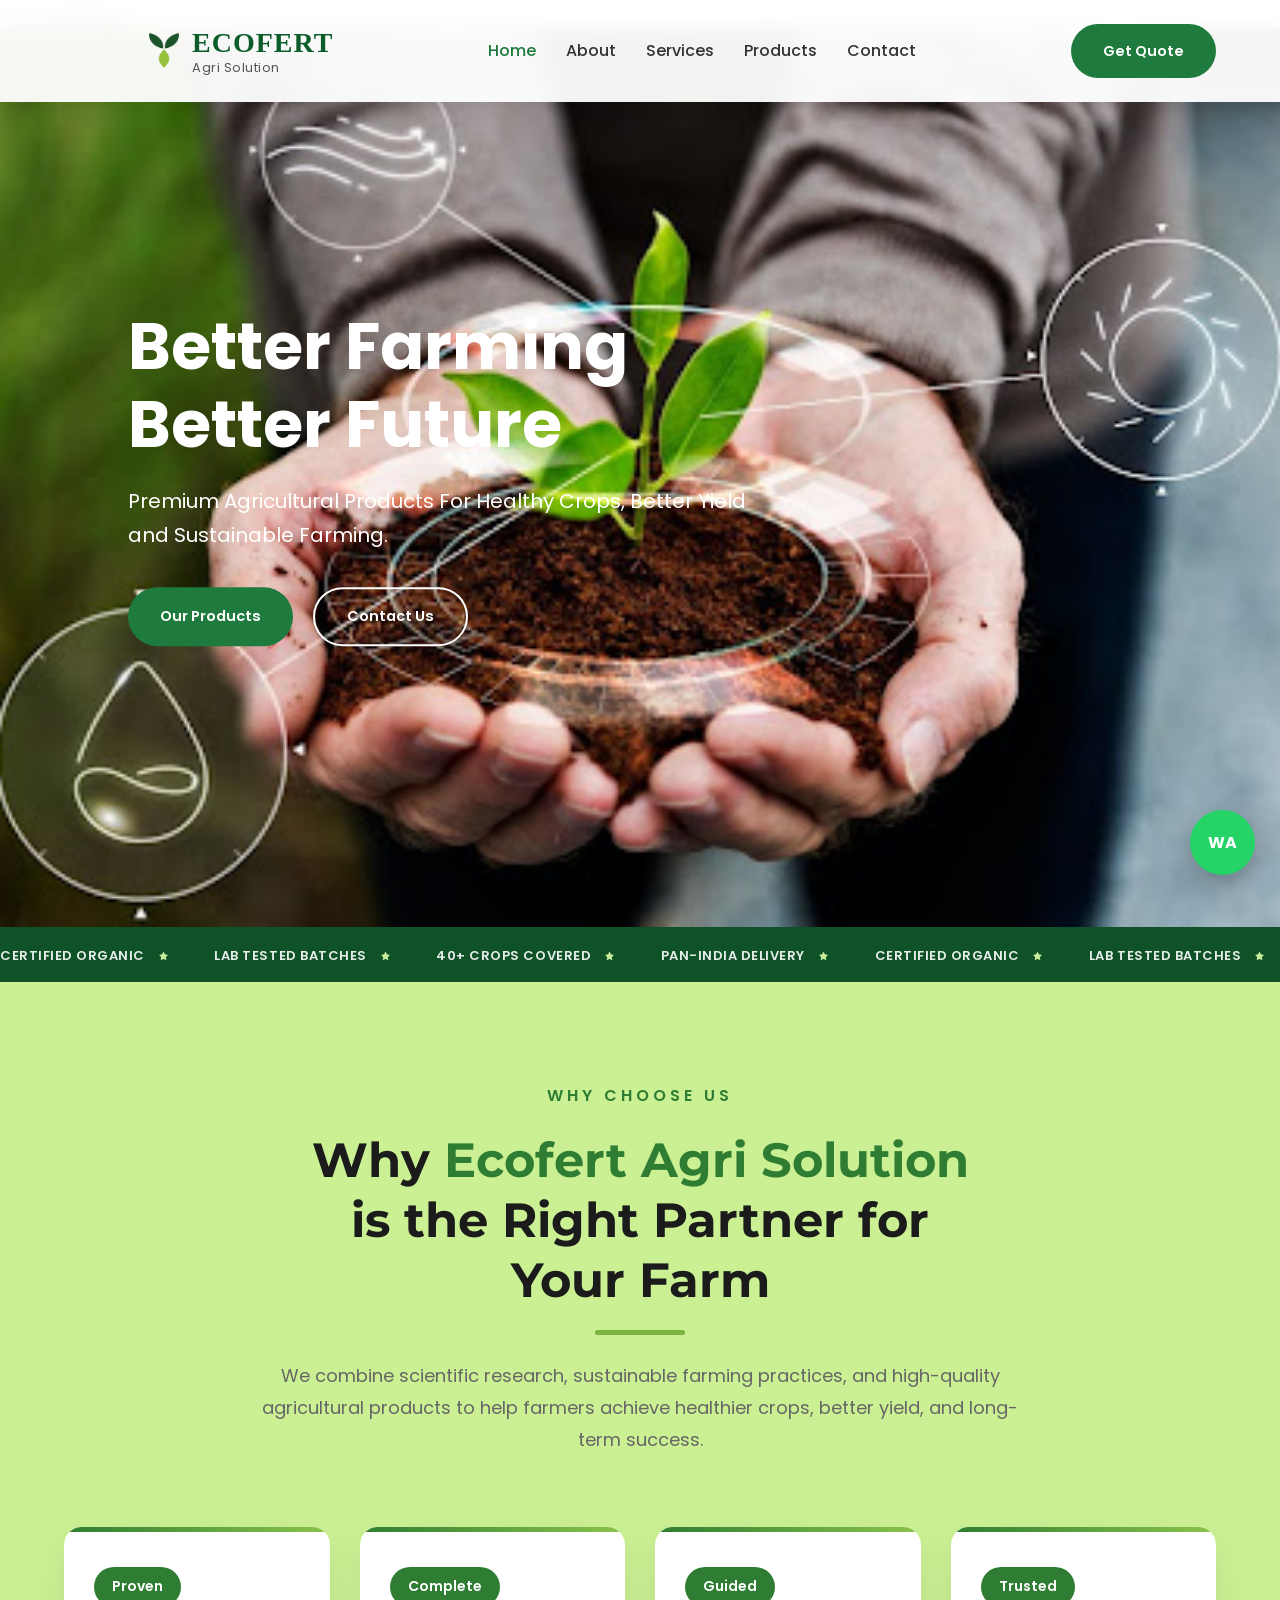
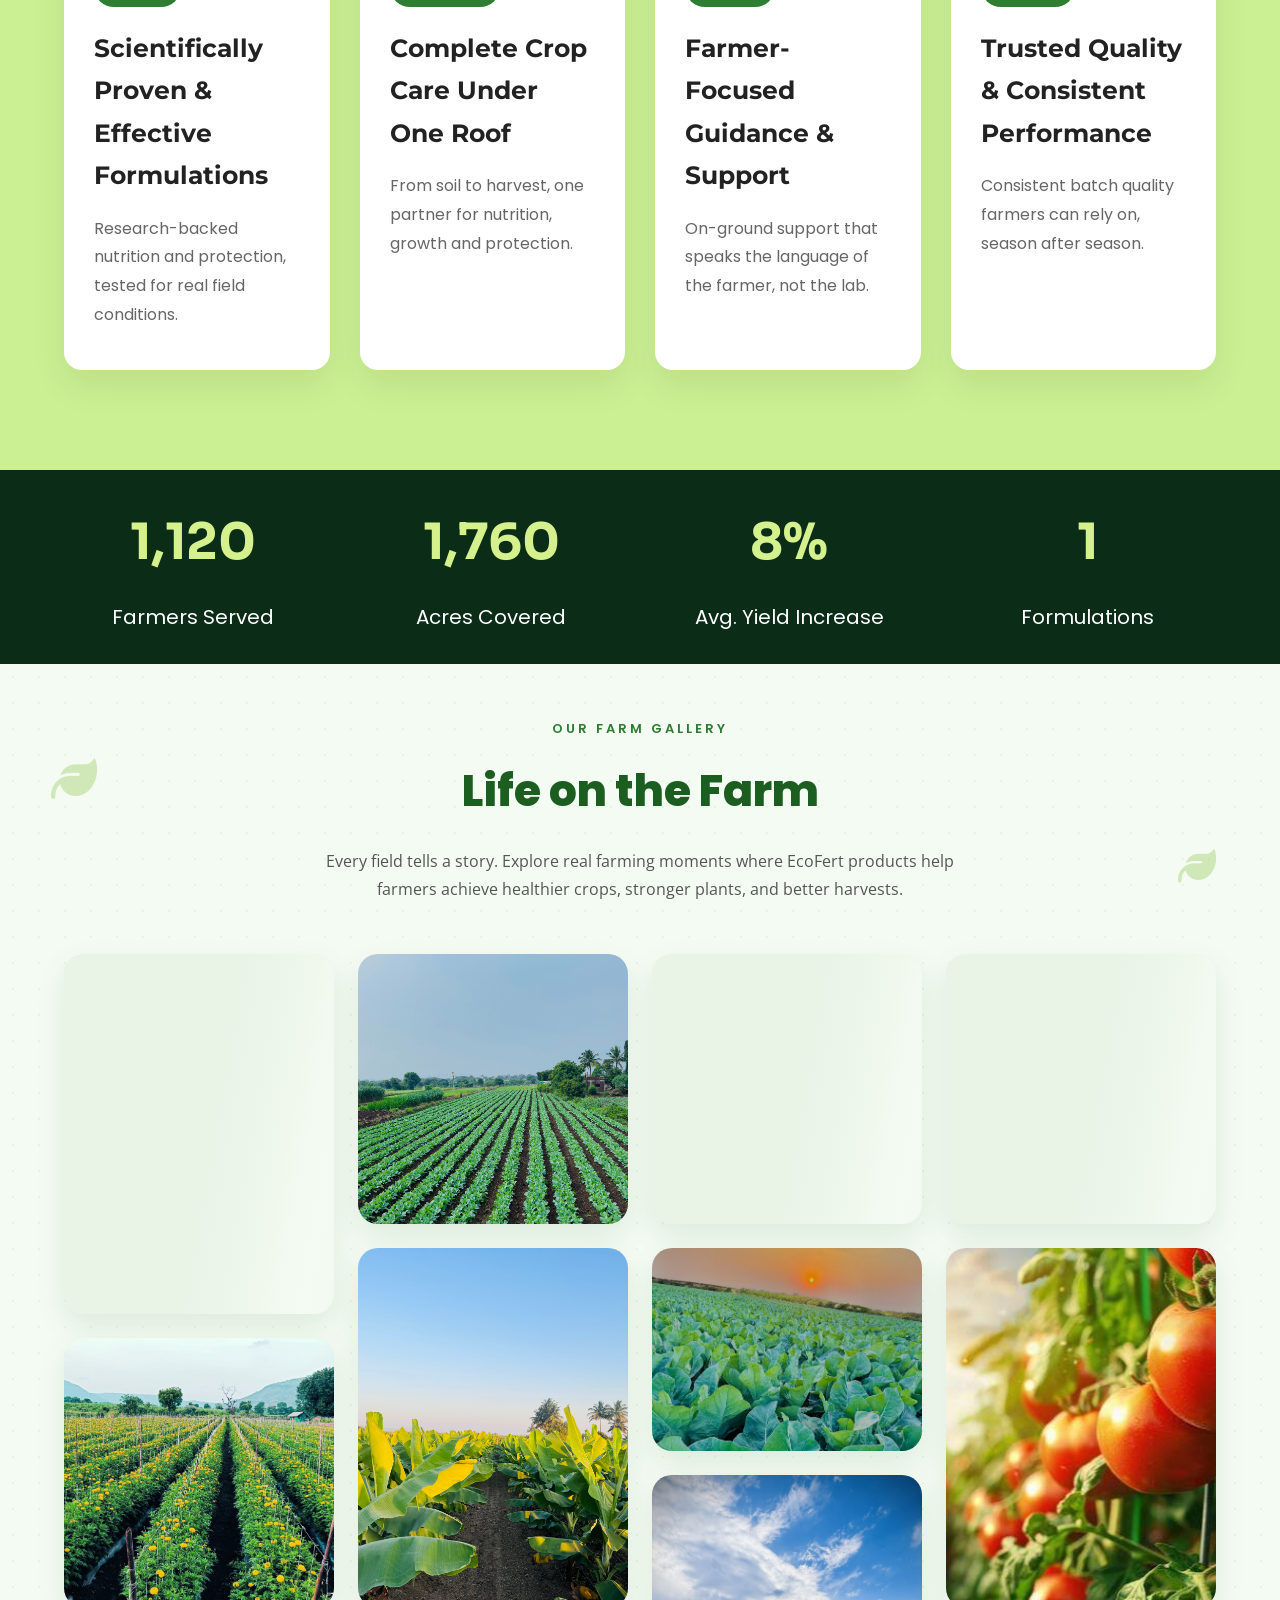
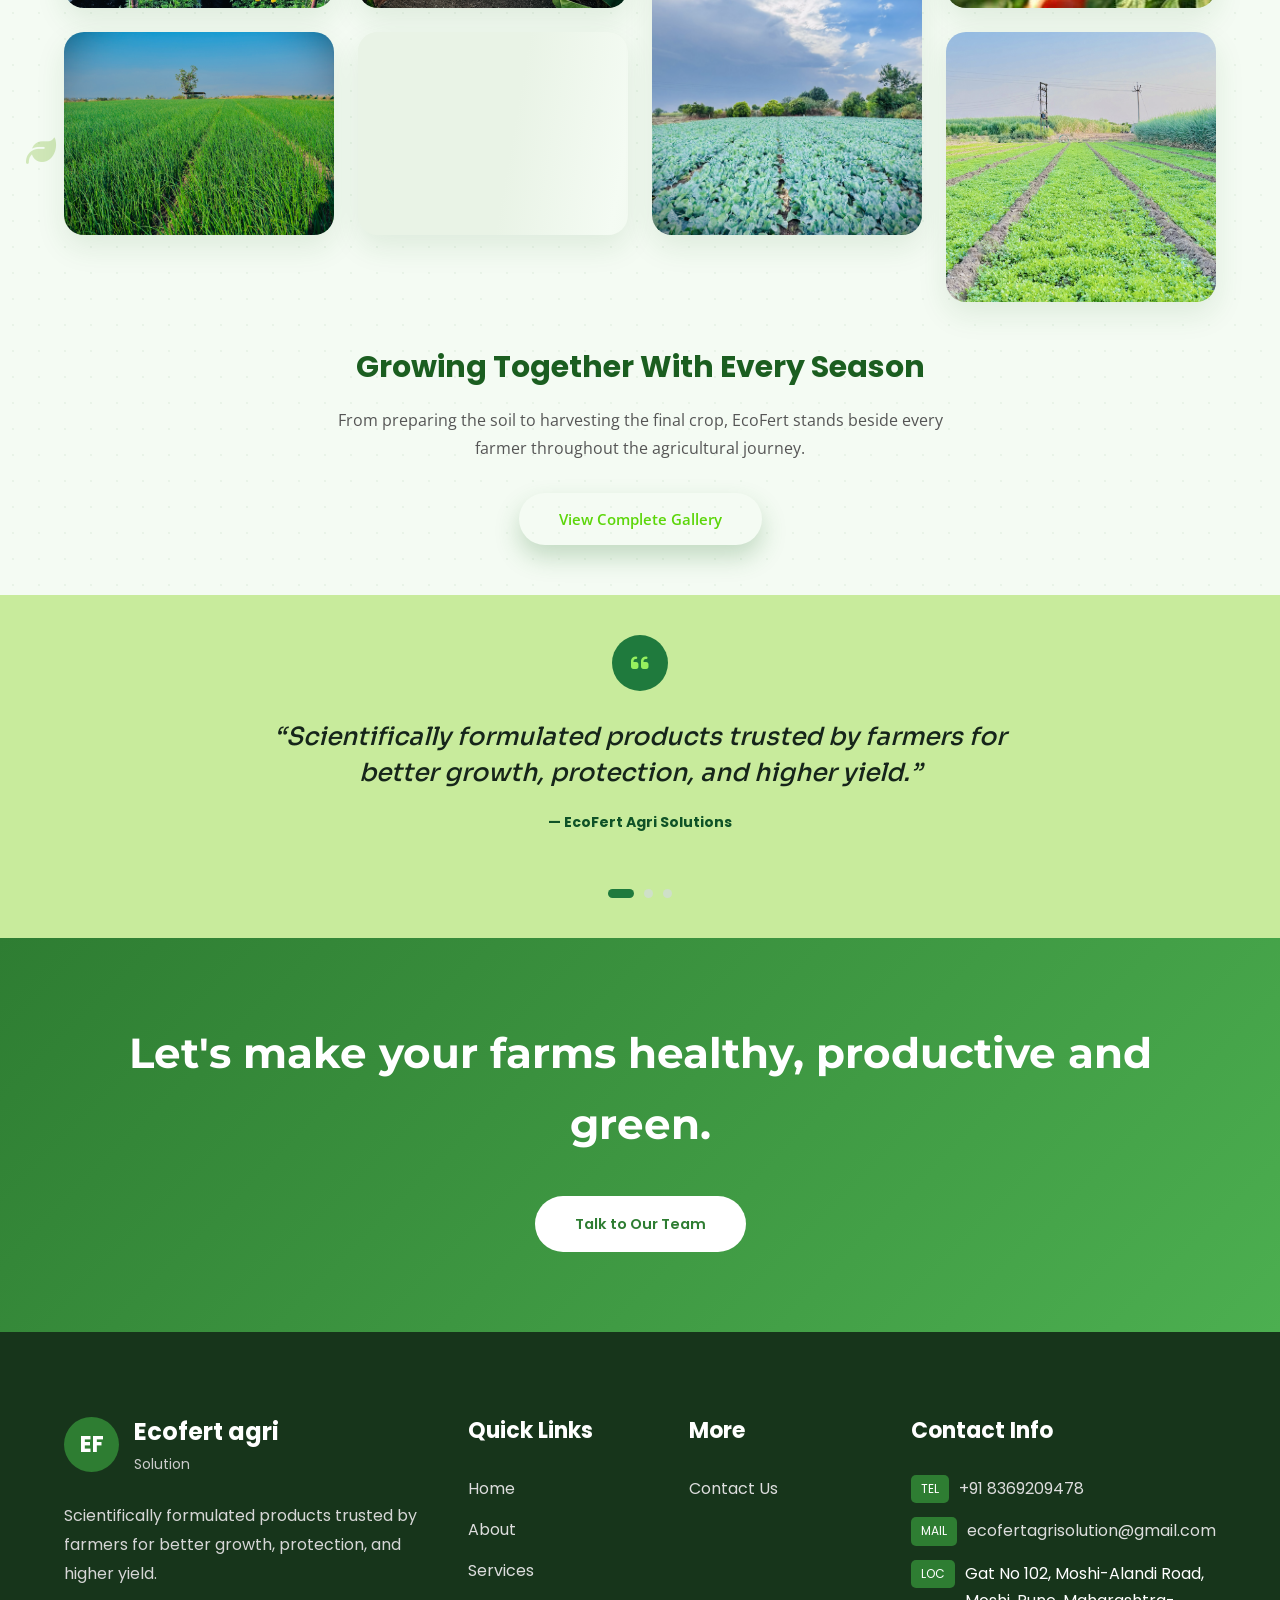
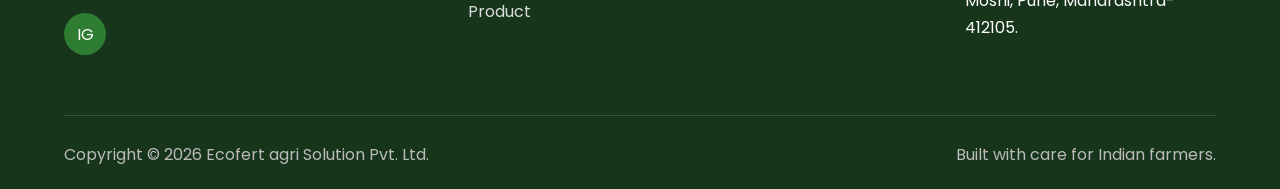
==== index.html @ c1795e95 "Initial EcoFert Agri Solutions website" ====
<!DOCTYPE html>
<html lang="en">

<head>
    <meta charset="UTF-8">
    <meta name="viewport" content="width=device-width, initial-scale=1.0">
    <title>Ecofertagri Solution</title>

    <!-- CSS -->
    
    <link rel="stylesheet" href="main.css">
    <link rel="stylesheet" href="dumy.css">

    <!-- Font Awesome -->
    <link rel="stylesheet"
        href="https://cdnjs.cloudflare.com/ajax/libs/font-awesome/6.6.0/css/all.min.css">

    <!-- Google Font -->
    <link
        
        href="https://fonts.googleapis.com/css2?family=Montserrat:wght@600;700;800&family=Poppins:wght@300;400;500;600;700&display=swap" rel="stylesheet">
        rel="stylesheet">

    
</head>

<body>

    <!-- ================= NAVBAR ================= -->



    

    <header class="header">

        <div class="container">
<div class="logo">

    <img src="lg.png" alt="ECO Logo">

    <div class="logo-text">

        <h2>ECOFERT</h2>

        <span>Agri Solution</span>

    </div>

</div> <!-- Close logo here -->

<nav class="navbar">

    <ul class="nav-links">

        <li><a href="index.html" class="active">Home</a></li>
        <li><a href="about.html">About</a></li>
        <li><a href="services.html">Services</a></li>
        <li><a href="products.html">Products</a></li>
        
        <li><a href="contact.html">Contact</a></li>

    </ul>

</nav>

            <div class="nav-btn">

                <a href="contact.html" class="btn">
                    Get Quote
                </a>

            </div>

            <div class="menu-btn">

                <i class="fas fa-bars"></i>

            </div>

        </div>

    </header>

    <!-- ================= HERO ================= -->

    <section class="hero">

        <div class="hero-slider">

            <div class="slide active">

                

                <div class="overlay"></div>

                <div class="hero-content">

                    <h1>
                        Better Farming <br>
                        Better Future
                    </h1>

                    <p>

                        Premium Agricultural Products For Healthy Crops,
                        Better Yield and Sustainable Farming.

                    </p>

                    <div class="hero-buttons">

                        <a href="products.html" class="btn">
                            Our Products
                        </a>

                        <a href="contact.html" class="btn btn-outline">
                            Contact Us
                        </a>

                    </div>

                </div>

            </div>

            <div class="slide">

                

                <div class="overlay"></div>

                <div class="hero-content">

                    <h1>

                        High Quality <br>
                        Crop Solutions

                    </h1>

                    <p>

                        Trusted by Thousands of Farmers Across India.

                    </p>

                    <a href="services.html" class="btn">

                        Explore Services

                    </a>

                </div>

            </div>

        </div>

    </section>


     <!-- ================= TRUST MARQUEE ================= -->
    <section class="marquee-strip">
        <div class="marquee-track">
            <span>Certified Organic <i class="fa-solid fa-star"></i></span>
            <span>Lab Tested Batches <i class="fa-solid fa-star"></i></span>
            <span>40+ Crops Covered <i class="fa-solid fa-star"></i></span>
            <span>Pan-India Delivery <i class="fa-solid fa-star"></i></span>
            <span>Certified Organic <i class="fa-solid fa-star"></i></span>
            <span>Lab Tested Batches <i class="fa-solid fa-star"></i></span>
            <span>40+ Crops Covered <i class="fa-solid fa-star"></i></span>
            <span>Pan-India Delivery <i class="fa-solid fa-star"></i></span>
        </div>
    </section>

    <!-- ================= ABOUT ================= -->
<!--
    <section class="about">
    <section class="about">

        <div class="container about-grid">

            <div class="about-image">

                <img src="main/about.jpeg">

            </div>

            <div class="about-content">

                <h4>About Us</h4>

                <h2>

                    India's Trusted Agricultural Company

                </h2>

                <p>

                    Yuga Crop Care Pvt. Ltd. provides premium agricultural
                    solutions that improve soil health, crop growth,
                    and farmer productivity.

                </p>

                <ul>

                    <li>
                        <i class="fa-solid fa-circle-check"></i>
                        Organic Products
                    </li>

                    <li>
                        <i class="fa-solid fa-circle-check"></i>
                        High Quality Fertilizers
                    </li>

                    <li>
                        <i class="fa-solid fa-circle-check"></i>
                        Experienced Team
                    </li>

                    <li>
                        <i class="fa-solid fa-circle-check"></i>
                        Scientific Research
                    </li>

                </ul>

                <a href="about.html" class="btn">

                    Read More

                </a>

            </div>

        </div>

    </section>   -->

    <!-- ================= SERVICES ================= -->

   <!-- WHY CHOOSE US -->
<section class="section section-paper">
  <div class="container">
    <div class="section-head">
      <span class="sub-title">
            WHY CHOOSE US
        </span>
     
      <h2 class="main-title">
            Why <span>Ecofert Agri Solution</span><br>
            is the Right Partner for<br>
            Your Farm
        </h2>
      <div class="title-line"></div>

        <p class="description">
            We combine scientific research, sustainable farming practices,
            and high-quality agricultural products to help farmers
            achieve healthier crops, better yield, and long-term success.
        </p>
    </div>
    <div class="grid grid-4">
      <div class="card">
        <span class="num">Proven</span>
        <h3>Scientifically Proven & Effective Formulations</h3>
        <p>Research-backed nutrition and protection, tested for real field conditions.</p>
      </div>
      <div class="card">
        <span class="num">Complete</span>
        <h3>Complete Crop Care Under One Roof</h3>
        <p>From soil to harvest, one partner for nutrition, growth and protection.</p>
      </div>
      <div class="card">
        <span class="num">Guided</span>
        <h3>Farmer-Focused Guidance & Support</h3>
        <p>On-ground support that speaks the language of the farmer, not the lab.</p>
      </div>
      <div class="card">
        <span class="num">Trusted</span>
        <h3>Trusted Quality & Consistent Performance</h3>
        <p>Consistent batch quality farmers can rely on, season after season.</p>
      </div>
    </div>
  </div>
</section>
 
<!-- ================= IMPACT STATS (animated) ================= -->
    <section class="stats-section">

    <div class="container stats-grid">

        <div class="stat-box">
            <h2 class="stat-num" data-target="3500">0</h2>
            <p>Farmers Served</p>
        </div>

        <div class="stat-box">
            <h2 class="stat-num" data-target="5500">0</h2>
            <p>Acres Covered</p>
        </div>

        <div class="stat-box">
            <h2 class="stat-num" data-target="25" data-suffix="%">0</h2>
            <p>Avg. Yield Increase</p>
        </div>

        <div class="stat-box">
            <h2 class="stat-num" data-target="6">0</h2>
            <p>Formulations</p>
        </div>

    </div>

</section>
 
<!-- STATS -->
<!--
<section class="section section-forest" style="padding-top:0;">
  <div class="container">
    <div class="stats">
      <div class="stat">
        <div class="value"><span data-count-to="450" data-suffix="+">140+</span></div>
        <div class="label">Villages Reached</div>
      </div>
      <div class="stat">
        <div class="value"><span data-count-to="120" data-suffix="+">45+</span></div>
        <div class="label">Distributor Partners</div>
      </div>
      <div class="stat">
        <div class="value"><span data-count-to="30" data-suffix="+">20+</span></div>
        <div class="label">Research-Backed Solutions</div>
      </div>
      <div class="stat">
        <div class="value"><span data-count-to="5000" data-suffix="+">850+</span></div>
        <div class="label">Repeat Customers</div>
      </div>
    </div>
  </div>
</section>
-->

    <!-- =========================================================
         FARM GALLERY SECTION
         ========================================================= -->
    <section class="farm-gallery" id="farmGallery">
 
        <!-- decorative floating leaves (purely visual, hidden from screen readers) -->
        <div class="floating-leaves" aria-hidden="true">
            <i class="fa-solid fa-leaf leaf leaf-a"></i>
            <i class="fa-solid fa-leaf leaf leaf-b"></i>
            <i class="fa-solid fa-leaf leaf leaf-c"></i>
            <i class="fa-solid fa-leaf leaf leaf-d"></i>
        </div>
 
        <div class="gallery-container">
 
            <!-- ---------- Section Header ---------- -->
            <div class="gallery-header">
                <span class="gallery-subtitle">OUR FARM GALLERY</span>
                <h2 class="gallery-title">Life on the Farm</h2>
                <p class="gallery-desc">
                    Every field tells a story. Explore real farming moments where EcoFert
                    products help farmers achieve healthier crops, stronger plants, and
                    better harvests.
                </p>
            </div>
 
 
            <!-- ---------- Masonry Gallery Grid ----------
                 Each .gallery-item carries data attributes used by gallery.js
                 to populate the lightbox (image, title, description). Real
                 <img> src is loaded lazily via data-src (see gallery.js). -->
            <div class="masonry-grid" id="masonryGrid">
 
                <figure class="gallery-item size-large" data-title="Farmers Working in the Field"
                    data-desc="Hands-on care from sunrise to sunset — the heart of every harvest.">
                    <img class="gallery-img" data-src="https://loremflickr.com/700/900/farmer,field/all?lock=101"
                        alt="Farmers working together in an open field" loading="lazy">
                    <div class="img-skeleton"></div>
                    <figcaption class="overlay">
                        <i class="fa-solid fa-leaf overlay-leaf"></i>
                        
                    </figcaption>
                </figure>
 
                <figure class="gallery-item size-medium" data-title="Healthy Green Crops"
                    data-desc="Lush, vibrant fields nourished by balanced, science-backed nutrition.">
                    <img class="gallery-img" data-src="main/G1.jpeg"
                        alt="Rows of healthy green crops" loading="lazy">
                    <div class="img-skeleton"></div>
                    <figcaption class="overlay">
                        <i class="fa-solid fa-leaf overlay-leaf"></i>
                        
                    </figcaption>
                </figure>
 
                <figure class="gallery-item size-small" data-title="Organic Farming"
                    data-desc="Chemical-free practices that protect the soil for the next generation.">
                    <img class="gallery-img" data-src="main/G2.jpeg"
                        alt="Organic farming practices in action" loading="lazy">
                    <div class="img-skeleton"></div>
                    <figcaption class="overlay">
                        <i class="fa-solid fa-leaf overlay-leaf"></i>
                        
                    </figcaption>
                </figure>
 
                <figure class="gallery-item size-medium" data-title="Crop Spraying"
                    data-desc="Precise, efficient application for maximum nutrient uptake.">
                    <img class="gallery-img" data-src="main/G3.jpeg"
                        alt="Crop spraying in a farm field" loading="lazy">
                    <div class="img-skeleton"></div>
                    <figcaption class="overlay">
                        <i class="fa-solid fa-leaf overlay-leaf"></i>
                        
                </figure>
 
                <figure class="gallery-item size-large" data-title="Irrigation in Action"
                    data-desc="Smart water management that keeps every field thriving.">
                    <img class="gallery-img" data-src="main/G4.jpeg"
                        alt="Irrigation system watering crops" loading="lazy">
                    <div class="img-skeleton"></div>
                    <figcaption class="overlay">
                        <i class="fa-solid fa-leaf overlay-leaf"></i>
                    
                    </figcaption>
                </figure>
 
                <figure class="gallery-item size-small" data-title="Harvest Season"
                    data-desc="The rewarding result of a season's dedication and care.">
                    <img class="gallery-img" data-src="https://loremflickr.com/700/560/harvest,wheat/all?lock=106"
                        alt="Farmers harvesting crops" loading="lazy">
                    <div class="img-skeleton"></div>
                    <figcaption class="overlay">
                        <i class="fa-solid fa-leaf overlay-leaf"></i>
                        
                </figure>
 
                <figure class="gallery-item size-medium" data-title="Fresh Fruits &amp; Vegetables"
                    data-desc="Vibrant, quality produce grown the EcoFert way.">
                    <img class="gallery-img" data-src="https://loremflickr.com/700/700/vegetables,harvest/all?lock=107"
                        alt="Fresh harvested fruits and vegetables" loading="lazy">
                    <div class="img-skeleton"></div>
                    <figcaption class="overlay">
                        <i class="fa-solid fa-leaf overlay-leaf"></i>
                        
                    </figcaption>
                </figure>
 
                <figure class="gallery-item size-small" data-title="Soil Preparation"
                    data-desc="Every great harvest starts with well-prepared, living soil.">
                    <img class="gallery-img" data-src="main/G5.jpeg"
                        alt="Farmer preparing soil with a tractor" loading="lazy">
                    <div class="img-skeleton"></div>
                    <figcaption class="overlay">
                        <i class="fa-solid fa-leaf overlay-leaf"></i>
                        
                    </figcaption>
                </figure>
 
                <figure class="gallery-item size-large" data-title="Modern Agriculture"
                    data-desc="Technology and tradition working hand in hand in the field.">
                    <img class="gallery-img" data-src="main/G6.jpeg"
                        alt="Modern agriculture technology in a field" loading="lazy">
                    <div class="img-skeleton"></div>
                    <figcaption class="overlay">
                        <i class="fa-solid fa-leaf overlay-leaf"></i>
                        
                    </figcaption>
                </figure>
 
                <figure class="gallery-item size-medium" data-title="Farmer With the Harvest"
                    data-desc="Every field has a face behind it — the farmers we serve.">
                    <img class="gallery-img" data-src="https://loremflickr.com/700/700/farmer,harvest/all?lock=110"
                        alt="Farmer standing with the crop harvest" loading="lazy">
                    <div class="img-skeleton"></div>
                    <figcaption class="overlay">
                        <i class="fa-solid fa-leaf overlay-leaf"></i>
                        
                    </figcaption>
                </figure>

                <figure class="gallery-item size-large" data-title="Modern Agriculture"
                    data-desc="Technology and tradition working hand in hand in the field.">
                    <img class="gallery-img" data-src="main/images (1).jpeg"
                        alt="Modern agriculture technology in a field" loading="lazy">
                    <div class="img-skeleton"></div>
                    <figcaption class="overlay">
                        <i class="fa-solid fa-leaf overlay-leaf"></i>
                        
                    </figcaption>
                </figure>
 
                <figure class="gallery-item size-medium" data-title="Farmer With the Harvest"
                    data-desc="Every field has a face behind it — the farmers we serve.">
                    <img class="gallery-img" data-src="main/G7.jpeg"
                        alt="Farmer standing with the crop harvest" loading="lazy">
                    <div class="img-skeleton"></div>
                    <figcaption class="overlay">
                        <i class="fa-solid fa-leaf overlay-leaf"></i>
                        
                    </figcaption>
                </figure>
 
            </div><!-- /.masonry-grid -->
 
            <!-- ---------- Bottom CTA ---------- -->
            <div class="gallery-cta">
                <h3>Growing Together With Every Season</h3>
                <p>From preparing the soil to harvesting the final crop, EcoFert stands
                    beside every farmer throughout the agricultural journey.</p>
                <button class="btn-view-gallery" id="viewGalleryBtn">
                    View Complete Gallery
                </button>
            </div>
 
        </div><!-- /.gallery-container -->
    </section>
 
    <!-- =========================================================
         LIGHTBOX (built with plain JavaScript, no framework)
         ========================================================= -->
    <div class="lightbox" id="lightbox" aria-hidden="true">
        <div class="lightbox-overlay" id="lightboxOverlay"></div>
 
        <div class="lightbox-content" role="dialog" aria-modal="true" aria-label="Image preview">
            <button class="lightbox-close" id="lightboxClose" aria-label="Close">
                <i class="fa-solid fa-xmark"></i>
            </button>
 
            <button class="lightbox-nav lightbox-prev" id="lightboxPrev" aria-label="Previous image">
                <i class="fa-solid fa-chevron-left"></i>
            </button>
 
            <div class="lightbox-media">
                <img id="lightboxImg" src="" alt="">
                <div class="lightbox-caption">
                    <h3 id="lightboxTitle"></h3>
                    <p id="lightboxDesc"></p>
                </div>
            </div>
 
            <button class="lightbox-nav lightbox-next" id="lightboxNext" aria-label="Next image">
                <i class="fa-solid fa-chevron-right"></i>
            </button>
        </div>
    </div>
 
 
  <!-- ================= TESTIMONIAL CAROUSEL ================= -->
    <section class="testimonial-section">
        <div class="container">
            <span class="quote-mark"><i class="fa-solid fa-quote-left"></i></span>
 
            <div class="testi-track" id="testiTrack">
                <blockquote class="testi-slide active">
                    <p>“Scientifically formulated products trusted by farmers for better growth,
                        protection, and higher yield.”</p>
                    <cite>— EcoFert Agri Solutions</cite>
                </blockquote>
                <blockquote class="testi-slide">
                    <p>“Since switching to EcoFert, our root development improved within weeks —
                        the difference showed up at harvest.”</p>
                    <cite>— Grape Grower, Nashik</cite>
                </blockquote>
                <blockquote class="testi-slide">
                    <p>“One partner for nutrition and protection means fewer inputs to manage and
                        more consistent results every season.”</p>
                    <cite>— Vegetable Farmer, Pune</cite>
                </blockquote>
            </div>
 
            <div class="testi-dots" id="testiDots">
                <button class="dot active" data-i="0" aria-label="Testimonial 1"></button>
                <button class="dot" data-i="1" aria-label="Testimonial 2"></button>
                <button class="dot" data-i="2" aria-label="Testimonial 3"></button>
            </div>
        </div>
    </section>
 
 
<!-- CTA BAND -->
<section class="cta-band">
  <div class="container">
    <h2>Let's make your farms healthy, productive and green.</h2>
    <a href="contact.html" class="btn btn-primary">Talk to Our Team</a>
  </div>
</section>
 
<footer class="site-footer">
  <div class="container">
    <div class="footer-grid">
      <div class="footer-brand">
        <a href="index.html" class="brand">
          <span class="brand-mark">EF</span>
          <span class="brand-text"><strong style="color:var(--paper-050)">Ecofert agri </strong><span>Solution</span></span>
        </a>
        <p>Scientifically formulated products trusted by farmers for better growth, protection, and higher yield.</p>
        <div class="social-row">
          <a href="https://www.instagram.com/ecofert_agri_solution?igsh=MWFpMnlja2IyeTgyMQ%3D%3D&igsi=MWFpMnlja2IyeTgyMQ%3D%3D&utm_source=qr" target="_blank" rel="noopener" aria-label="Instagram">IG</a>
        </div>
      </div>
      <div class="footer-col">
        <h4>Quick Links</h4>
        <ul>
          <li><a href="index.html">Home</a></li>
          <li><a href="about.html">About</a></li>
          <li><a href="services.html">Services</a></li>
          <li><a href="products.html">Product</a></li>
        </ul>
      </div>
      <div class="footer-col">
        <h4>More</h4>
        <ul>
          
          <li><a href="contact.html">Contact Us</a></li>
        </ul>
      </div>
      <div class="footer-col">
        <h4>Contact Info</h4>
        <ul class="info-list">
          <li><span class="ic">TEL</span><a href="tel:+918369209478">+91 8369209478</a></li>
          <li><span class="ic">MAIL</span><a href="mailto:aadeshkane@gmail.com">ecofertagrisolution@gmail.com</a></li>
          <li><span class="ic">LOC</span><span>Gat No 102, Moshi-Alandi Road, Moshi, Pune, Maharashtra-412105.</span></li>
        </ul>
      </div>
    </div>
    <div class="footer-bottom">
      <span>Copyright © <span id="current-year">2026</span> Ecofert agri Solution Pvt. Ltd.</span>
      <span>Built with care for Indian farmers.</span>
    </div>
  </div>
</footer>
 
<a class="whatsapp-float" href="https://wa.me/918369209478" target="_blank" rel="noopener" aria-label="Chat with us on WhatsApp">WA</a>
 
    <!-- CSS and JS will be linked below -->
    <script src="main.js"></script>

</body>

</html>
---- main.css ----
/*=====================
GOOGLE FONT
======================*/
@import url('https://fonts.googleapis.com/css2?family=Poppins:wght@300;400;500;600;700;800&display=swap');
@import url('https://fonts.googleapis.com/css2?family=Sora:wght@500;600;700;800&family=Poppins:wght@300;400;500;600;700&display=swap');
/*=====================
RESET
======================*/

*{
    margin:0;
    padding:0;
    box-sizing:border-box;
}

html{
    scroll-behavior:smooth;
}

body{
    font-family:'Poppins',sans-serif;
    background:#ffffff;
    color:#333;
    line-height:1.7;
    overflow-x:hidden;
}

img{
    max-width:100%;
    display:block;
}

a{
    text-decoration:none;
    color:inherit;
}

ul{
    list-style:none;
}

.container{
    width:90%;
    max-width:1200px;
    margin:auto;
}

/*=====================
COLORS
======================*/

:root{

    --primary:#2E7D32;
    --secondary:#43A047;
    --accent:#8BC34A;

    --white:#fff;
    --black:#222;
    --gray:#666;
    --light:#f5f5f5;

    --shadow:0 10px 30px rgba(0,0,0,.1);

}

/*=====================
BUTTON
======================*/

.btn{

    display:inline-block;

    padding:15px 35px;

    background:var(--primary);

    color:#fff;

    border-radius:50px;

    transition:.4s;

    font-weight:600;

}

.btn:hover{

    background:#1b5e20;

    transform:translateY(-5px);

}

.btn-outline{

    background:transparent;

    border:2px solid #fff;

}

.btn-outline:hover{

    background:#fff;

    color:var(--primary);

}

/*=====================
HEADER
======================*/

.header{

    position:fixed;

    top:0;

    left:0;

    width:100%;

    z-index:999;

    transition:.4s;

    background:rgba(255,255,255,.95);

    backdrop-filter:blur(10px);

    box-shadow:0 5px 15px rgba(0,0,0,.08);

}

.header .container{

    display:flex;

    align-items:center;

    justify-content:space-between;

    padding:1px 0;

}

.logo{
    display:flex;
    align-items:center;
}

.logo img{
    width:200px;
    height:100px;
    object-fit:contain;

    margin-right:-72px;   /* Adjust between -10px and -25px */
}

.logo-text{
    display:flex;
    flex-direction:column;
    line-height:1;
}

.logo-text h2{

    font-family:'Cinzel',serif;

    font-size:28px;

    color:#0B5D2A;

    font-weight:800;

    letter-spacing:1px;

}

.logo-text span{

    font-size:13px;
    color:#555;

    margin-top:4px;

    display:block;

    letter-spacing:0.5px;

}

.nav-links{

    display:flex;

    gap:30px;

}

.nav-links li a{

    font-size:16px;

    font-weight:500;

    position:relative;

}

.nav-links li a::after{

    content:"";

    position:absolute;

    left:0;

    bottom:-5px;

    width:0;

    height:2px;

    background:var(--primary);

    transition:.4s;

}

.nav-links li a:hover::after{

    width:100%;

}

.active{

    color:var(--primary);

}

.menu-btn{

    display:none;

    font-size:28px;

    cursor:pointer;

}

/*=====================
HERO
======================*/
.hero{
    width:100%;
    height:100vh;

    background-image:url("./main/hm.jpeg");
    background-size:cover;
    background-position:center;
    background-repeat:no-repeat;

    position:relative;
}

.hero-slider{

    width:100%;

    height:100%;

}

.slide{

    position:absolute;

    width:100%;

    height:100%;

    opacity:0;

    transition:1s;

}

.slide.active{

    opacity:1;

}

.slide img{

    width:100%;

    height:100%;

    object-fit:cover;

}

.overlay{

    position:absolute;

    top:0;
    left:0;

    width:100%;
    height:100%;

    background:rgba(0,0,0,.45);

}

.hero-content{

    position:absolute;

    top:50%;

    left:10%;

    transform:translateY(-50%);

    color:#fff;

    max-width:650px;

}

.hero-content h1{

    font-size:65px;

    line-height:1.2;

    margin-bottom:20px;

}

.hero-content p{

    font-size:20px;

    margin-bottom:35px;

}

.hero-buttons{

    display:flex;

    gap:20px;

}

/*=====================
ABOUT
======================*/

.about{

    padding:120px 0;

}

.about-grid{

    display:grid;

    grid-template-columns:repeat(2,1fr);

    gap:70px;

    align-items:center;

}

.about-image img{

    border-radius:100px;

    box-shadow:var(--shadow);

}

.about-content h4{

    color:var(--primary);

    margin-bottom:10px;

    text-transform:uppercase;

}

.about-content h2{

    font-size:42px;

    margin-bottom:20px;

}

.about-content p{

    color:#555;

    margin-bottom:25px;

}

.about-content ul{

    margin-bottom:30px;

}

.about-content li{

    margin:12px 0;

    font-size:17px;

}

.about-content li i{

    color:var(--primary);

    margin-right:10px;

}

/*=====================
SECTION TITLE
======================*/

.section-title{

    text-align:center;

    margin-bottom:60px;
    

}

.section-title h4{

    color:var(--primary);

    text-transform:uppercase;

    margin-bottom:10px;

}

.section-title h2{

    font-size:42px;

}
/* Google Fonts */
@import url('https://fonts.googleapis.com/css2?family=Outfit:wght@400;500;600;700&family=Cinzel:wght@700&display=swap');
/*=====================================
        WHY CHOOSE US
======================================*/

.section{
    padding:100px 0;
    background:#f8fbf6;
}

.section-paper{
    background:#cbf093;
}

.section-forest{
    background:#f5fbf4;
}

.section-head{
    text-align:center;
    max-width:800px;
    margin:0 auto 70px;
}

.eyebrow{
    color:#2E7D32;
    font-size:18px;
    font-weight:60;
    letter-spacing:2px;
    text-transform:uppercase;
    margin-bottom:15px;
}

.section-head h2{
    font-family:'Montserrat',sans-serif;
    font-size:48px;
    font-weight:700;
    color:#1b1b1b;
    margin-bottom:-5px;
}

.section-head p{
    color:#666;
    font-size:18px;
    line-height:1.8;
}
/*=========================
WHY CHOOSE US
=========================*/

.why-us{

    background:#ffffff;

    padding:40px 0;

    text-align:center;

    position:relative;

}

/* light background pattern */

.why-us::before{

    content:"";

    position:absolute;

    inset:0;

    background-image:radial-gradient(#cfe9c4 1px, transparent 1px);

    background-size:30px 30px;

    opacity:.25;

    z-index:0;

}

.why-us .container{

    position:relative;

    z-index:2;

}

/* Small Heading */

.sub-title{

    display:inline-block;

    color:#2E7D32;

    letter-spacing:4px;

    text-transform:uppercase;

    font-size:16px;

    font-weight:600;

    margin-bottom:20px;

}

/* Main Heading */

.main-title{

    font-family:'Montserrat',sans-serif;

    font-size:56px;

    font-weight:800;

    line-height:1.25;

    color:#202020;

    margin-bottom:20px;

}

.main-title span{

    color:#2E7D32;

}

/* Decorative line */

.title-line{

    width:90px;

    height:5px;

    background:#7CB342;

    margin:25px auto;

    border-radius:50px;

}

/* Description */

.description{

    max-width:760px;

    margin:auto;

    font-size:20px;

    line-height:1.9;

    color:#666;

}

.section section-paper{

position:relative;

background:white;

overflow:hidden;

}

.section section-paper{

content:"";

position:absolute;

width:500px;

height:500px;

background:url("main/leaf_w.jpeg") no-repeat center;

background-size:contain;

opacity:.05;

top:50%;

left:50%;

transform:translate(-50%,-50%);

}
/*=============================
GRID
==============================*/

.grid{
    display:grid;
    gap:30px;
}

.grid-4{
    grid-template-columns:repeat(auto-fit,minmax(260px,1fr));
}

/*=============================
CARDS
==============================*/

.card{

    background:#fff;

    border-radius:18px;

    padding:40px 30px;

    box-shadow:0 15px 35px rgba(0,0,0,.08);

    transition:.4s;

    position:relative;

    overflow:hidden;

}

.card::before{

    content:"";

    position:absolute;

    top:0;

    left:0;

    width:100%;

    height:5px;

    background:linear-gradient(90deg,#2E7D32,#8BC34A);

}

.card:hover{

    transform:translateY(-12px);

    box-shadow:0 25px 45px rgba(0,0,0,.18);

}

.num{

    display:inline-block;

    background:#2E7D32;

    color:#fff;

    padding:8px 18px;

    border-radius:30px;

    font-size:14px;

    font-weight:600;

    margin-bottom:20px;

}

.card h3{

    font-family:'Montserrat',sans-serif;

    font-size:25px;

    color:#222;

    margin-bottom:18px;

}

.card p{

    color:#666;

    line-height:1.8;

}



/*=====================================
        STATS
======================================*/

.stats{

    display:grid;

    grid-template-columns:repeat(auto-fit,minmax(220px,1fr));

    gap:25px;

    margin-top:10px;

}

.stat{

    background:rgb(177, 243, 144);

    border-radius:20px;

    padding:40px 20px;

    text-align:center;

    box-shadow:0 10px 25px rgba(0,0,0,.08);

    transition:.4s;

}

.stat:hover{

    transform:translateY(-8px);

}

.value{

    font-size:48px;

    font-weight:700;

    color:#2E7D32;

    font-family:'Montserrat',sans-serif;

}

.label{

    margin-top:12px;

    color:#555;

    font-size:18px;

}

/*=====================================
QUOTE
======================================*/

.quote-block{

    max-width:900px;

    margin:auto;

    text-align:center;

    background:white;

    border-left:8px solid #2E7D32;

    padding:60px;

    border-radius:20px;

    font-size:30px;

    font-style:italic;

    color:#333;

    box-shadow:0 15px 30px rgba(0,0,0,.08);

}

.quote-block cite{

    display:block;

    margin-top:25px;

    font-size:18px;

    color:#2E7D32;

    font-style:normal;

    font-weight:600;

}

/*=====================================
CTA
======================================*/

.cta-band{

    background:linear-gradient(135deg,#2E7D32,#4CAF50);

    color:white;

    text-align:center;

    padding:80px 20px;

}

.cta-band h2{

    font-size:42px;

    font-family:'Montserrat',sans-serif;

    margin-bottom:35px;

}

.cta-band .btn{

    display:inline-block;

    background:white;

    color:#2E7D32;

    padding:16px 40px;

    border-radius:50px;

    font-weight:600;

    transition:.3s;

}

.cta-band .btn:hover{

    transform:translateY(-5px);

    background:#f4f4f4;

}

/*=====================================
FOOTER
======================================*/

.site-footer{

    background:#17351b;

    color:white;

    padding:80px 0 20px;

}

.footer-grid{

    display:grid;

    grid-template-columns:2fr 1fr 1fr 1.5fr;

    gap:40px;

}

.footer-brand p{

    color:#d6d6d6;

    margin:25px 0;

    line-height:1.8;

}

.brand{

    display:flex;

    align-items:center;

    gap:15px;

}

.brand-mark{

    width:55px;

    height:55px;

    border-radius:50%;

    background:#2E7D32;

    display:flex;

    justify-content:center;

    align-items:center;

    font-weight:700;

    font-size:22px;

}

.brand-text{

    display:flex;

    flex-direction:column;

}

.brand-text strong{

    font-size:24px;

}

.brand-text span{

    color:#ccc;

    font-size:14px;

}

.footer-col h4{

    margin-bottom:25px;

    font-size:22px;

}

.footer-col ul li{

    margin-bottom:14px;

}

.footer-col a{

    color:#ddd;

    transition:.3s;

}

.footer-col a:hover{

    color:#8BC34A;

}

.info-list li{

    display:flex;

    gap:10px;

    align-items:flex-start;

}

.ic{

    background:#2E7D32;

    color:white;

    padding:4px 10px;

    border-radius:5px;

    font-size:12px;

}

.footer-bottom{

    margin-top:60px;

    padding-top:25px;

    border-top:1px solid rgba(255,255,255,.15);

    display:flex;

    justify-content:space-between;

    flex-wrap:wrap;

    color:#bbb;

}

.social-row{

    display:flex;

    gap:15px;

}

.social-row a{

    width:42px;

    height:42px;

    border-radius:50%;

    background:#2E7D32;

    display:flex;

    justify-content:center;

    align-items:center;

    transition:.3s;

}

.social-row a:hover{

    background:#8BC34A;

    color:white;

}

/*=====================================
WHATSAPP
======================================*/

.whatsapp-float{

    position:fixed;

    right:25px;

    bottom:25px;

    width:65px;

    height:65px;

    border-radius:50%;

    background:#25D366;

    color:white;

    display:flex;

    justify-content:center;

    align-items:center;

    font-weight:700;

    text-decoration:none;

    box-shadow:0 10px 25px rgba(0,0,0,.25);

    transition:.3s;

    z-index:999;

}

.whatsapp-float:hover{

    transform:scale(1.12);

}

/*=====================================
RESPONSIVE
======================================*/

@media(max-width:992px){

.footer-grid{

grid-template-columns:1fr 1fr;

}

.section-head h2{

font-size:38px;

}

.cta-band h2{

font-size:32px;

}

}

@media(max-width:768px){

.footer-grid{

grid-template-columns:1fr;

}

.footer-bottom{

flex-direction:column;

gap:15px;

text-align:center;

}

.section-head h2{

font-size:32px;

}

.quote-block{

font-size:22px;

padding:40px 25px;

}

.value{

font-size:38px;

}

}

@import url('https://fonts.googleapis.com/css2?family=Sora:wght@500;600;700;800&family=Poppins:wght@300;400;500;600;700&display=swap');
/*=====================
RESET
======================*/
* { margin: 0; padding: 0; box-sizing: border-box; }
html { scroll-behavior: smooth; }
body {
    font-family: 'Poppins', sans-serif;
    color: #333;
    line-height: 1.7;
    overflow-x: hidden;
    background: #fff;
}
img { max-width: 100%; display: block; }
a { text-decoration: none; color: inherit; }
ul { list-style: none; }
.container { width: 90%; max-width: 1200px; margin: auto; }
 
:root {
    --primary: #1F7A3D;
    --primary-dark: #0F5227;
    --mid: #3FA34D;
    --light-tint: #C8EB9C;
    --dark: #0B2417;
    --footer-dark: #0A1D12;
    --cream: #F7FBF3;
    --ink: #16251A;
    --gray: #5C6B60;
    --shadow: 0 15px 40px rgba(11, 36, 23, .12);
    --radius: 20px;
}
@media (prefers-reduced-motion: reduce) {
    * { animation-duration: .001ms !important; transition-duration: .001ms !important; }
}
 
/*=====================
BUTTONS
======================*/
.btn {
    display: inline-flex;
    align-items: center;
    gap: 8px;
    padding: 15px 32px;
    background: var(--primary);
    color: #fff;
    border-radius: 50px;
    transition: .35s;
    font-weight: 600;
    font-size: 14.5px;
    border: none;
    cursor: pointer;
}
.btn:hover { background: var(--primary-dark); transform: translateY(-4px); box-shadow: 0 12px 24px rgba(15,82,39,.3); }
.btn-outline { background: transparent; border: 2px solid #fff; }
.btn-outline:hover { background: #fff; color: var(--primary); }
.btn-light { background: #fff; color: var(--primary-dark); }
.btn-light:hover { background: var(--cream); }
 
/*=====================
TRUST MARQUEE
======================*/
.marquee-strip {
    background: var(--primary-dark);
    padding: 14px 0;
    overflow: hidden;
    white-space: nowrap;
}
.marquee-track {
    display: inline-flex;
    gap: 46px;
    animation: marquee 22s linear infinite;
}
.marquee-track span {
    color: rgba(255,255,255,.9);
    font-size: 13px;
    font-weight: 600;
    letter-spacing: .04em;
    text-transform: uppercase;
    display: inline-flex;
    align-items: center;
    gap: 14px;
}
.marquee-track i { color: var(--light-tint); font-size: 8px; }
@keyframes marquee {
    from { transform: translateX(0); }
    to { transform: translateX(-50%); }
}
/*=====================
IMPACT STATS BAND
======================*/
.stats-band { background: var(--dark); padding: 60px 0; }
.stats-inner {
    display: grid;
    grid-template-columns: repeat(4, 1fr);
    gap: 20px;
    text-align: center;
}
.stat-block { display: flex; flex-direction: column; gap: 6px; }
.stat-num {
    font-family: 'Sora', sans-serif;
    font-weight: 800;
    font-size: clamp(30px, 4vw, 46px);
    color: var(--light-tint);
}
.stat-label { font-size: 13px; color: rgba(255,255,255,.7); letter-spacing: .02em; }
 
/*=====================
TESTIMONIAL CAROUSEL
======================*/
.testimonial-section {
    background: var(--light-tint);
    
    padding: 40px 0;
    text-align: center;
}
.quote-mark {
    display: inline-flex;
    width: 56px; height: 56px;
    align-items: center; justify-content: center;
    background: var(--primary);
    color: #96f05e;
    border-radius: 50%;
    font-size: 20px;
    margin-bottom: 28px;
}
.testi-track { position: relative; max-width: 760px; margin: 0 auto; min-height: 130px; }
.testi-slide {
    position: absolute; inset: 0;
    opacity: 0; visibility: hidden;
    transform: translateY(14px);
    transition: opacity .5s ease, transform .5s ease, visibility .5s;
}
.testi-slide.active { opacity: 1; visibility: visible; transform: translateY(0); }
.testi-slide p {
    font-family: 'Sora', sans-serif;
    font-weight: 500;
    font-style: italic;
    font-size: clamp(19px, 2.4vw, 25px);
    color: var(--ink);
    line-height: 1.45;
}
.testi-slide cite {
    display: block;
    margin-top: 20px;
    font-style: normal;
    font-weight: 700;
    color: var(--primary-dark);
    font-size: 14px;
}
.testi-dots { display: flex; justify-content: center; gap: 10px; margin-top: 40px; }
.dot { width: 9px; height: 9px; border-radius: 50%; background: #cfe0c8; border: none; cursor: pointer; transition: .3s; }
.dot.active { width: 26px; border-radius: 6px; background: var(--primary); }
 
/*=====================
RESPONSIVE
======================*/
@media (max-width: 900px) {
    .menu-btn { display: block; }
    .nav-btn { display: none; }
    .bento-grid { grid-template-columns: 1fr 1fr; grid-template-areas: "lg lg" "c2 c3" "wide wide"; }
    .stats-inner { grid-template-columns: repeat(2, 1fr); }
    .footer-grid { grid-template-columns: 1fr 1fr; }
}
 
@media (max-width: 560px) {
    .hero { min-height: 560px; }
    .hero-sun { width: 180px; height: 180px; top: 8%; right: 4%; }
    .crop-row i:nth-child(3n) { display: none; }
    .leaf-3, .leaf-5 { display: none; }
    .bento-grid { grid-template-columns: 1fr; grid-template-areas: "lg" "c2" "c3" "wide"; }
    .stats-inner { grid-template-columns: 1fr 1fr; }
    .footer-grid { grid-template-columns: 1fr; }
}
.stats-section{
    background:#0b2d17;
    padding:30px 0;
}

.stats-grid{
    max-width:1200px;
    margin:auto;

    display:grid;
    grid-template-columns:repeat(4,1fr);
    gap:40px;

    text-align:center;
}

.stat-num{

    font-size:50px;
    font-weight:700;

    color:#d5f18d;

    margin-bottom:15px;
}

.stat-box p{

    color:#ffffff;

    font-size:20px;
}

@media(max-width:768px){

.stats-grid{

grid-template-columns:repeat(2,1fr);

}

.stat-num{

font-size:50px;

}

}
---- dumy.css ----
/* =============================================================
   EcoFert Agri Solutions — "Life on the Farm" Gallery Section
   gallery.css
   ============================================================= */

/* -------------------------------------------------------------
   1. FONTS
   ------------------------------------------------------------- */
@import url('https://fonts.googleapis.com/css2?family=Poppins:wght@500;600;700;800&family=Open+Sans:wght@400;500;600&display=swap');

/* -------------------------------------------------------------
   2. COLOR VARIABLES (as specified in the brief)
   ------------------------------------------------------------- */
:root {
    --primary-green: #2E7D32;
    --dark-green:    #1B5E20;
    --light-green:   #F4FBF3;
    --accent-green:  #8BC34A;
    --text-color:    #333333;

    --radius: 20px;
    --shadow-soft: 0 12px 30px rgba(27, 94, 32, 0.10);
    --shadow-hover: 0 22px 45px rgba(27, 94, 32, 0.25);
}

/* -------------------------------------------------------------
   3. RESET (scoped lightly — safe to drop into an existing site)
   ------------------------------------------------------------- */
.farm-gallery, .farm-gallery * ,
.lightbox, .lightbox * {
    margin: 0;
    padding: 0;
    box-sizing: border-box;
}

.farm-gallery img { max-width: 100%; display: block; }
.farm-gallery button { font-family: inherit; cursor: pointer; border: none; background: none; }

/* -------------------------------------------------------------
   4. SECTION BACKGROUND — light agri theme + leaf watermark
   ------------------------------------------------------------- */
.farm-gallery {
    position: relative;
    background: var(--light-green);
    padding:50px 0;
    overflow: hidden;
    font-family: 'Open Sans', sans-serif;
    color: var(--text-color);
}

/* soft organic watermark pattern (pure CSS, no image needed) */
.farm-gallery::before {
    content: "";
    position: absolute;
    inset: 0;
    background-image: radial-gradient(rgba(46, 125, 50, 0.06) 1.5px, transparent 1.5px);
    background-size: 26px 26px;
    pointer-events: none;
}

.gallery-container {
    position: relative;
    z-index: 2;
    width: 90%;
    max-width: 1280px;
    margin: 0 auto;
}

/* floating decorative leaves in the corners */
.floating-leaves { position: absolute; inset: 0; z-index: 1; pointer-events: none; }
.leaf {
    position: absolute;
    color: rgba(139, 195, 74, 0.35);
    animation: leaf-float 7s ease-in-out infinite;
}
.leaf-a { top: 6%;  left: 4%;  font-size: 46px; animation-delay: 0s; }
.leaf-b { top: 70%; left: 2%;  font-size: 30px; animation-delay: 1.5s; }
.leaf-c { top: 12%; right: 5%; font-size: 38px; animation-delay: .8s; }
.leaf-d { top: 78%; right: 6%; font-size: 26px; animation-delay: 2.2s; }

@keyframes leaf-float {
    0%, 100% { transform: translateY(0) rotate(0deg); }
    50%      { transform: translateY(-18px) rotate(12deg); }
}

/* -------------------------------------------------------------
   5. SECTION HEADER
   ------------------------------------------------------------- */
.gallery-header {
    text-align: center;
    max-width: 680px;
    margin: 0 auto 50px;
}

.gallery-subtitle {
    display: inline-block;
    font-family: 'Poppins', sans-serif;
    font-weight: 600;
    font-size: 13px;
    letter-spacing: 3px;
    color: var(--primary-green);
    margin-bottom: 14px;
}

.gallery-title {
    font-family: 'Poppins', sans-serif;
    font-weight: 800;
    font-size: clamp(30px, 4vw, 44px);
    color: var(--dark-green);
    margin-bottom: 18px;
}

.gallery-desc {
    font-size: 16px;
    line-height: 1.8;
    color: #555;
}

/* -------------------------------------------------------------
   6. STATS RIBBON
   ------------------------------------------------------------- */
.stats-ribbon {
    display: flex;
    justify-content: center;
    flex-wrap: wrap;
    gap: 14px;
    background: #fff;
    border-radius: 50px;
    padding: 20px 30px;
    box-shadow: var(--shadow-soft);
    max-width: 780px;
    margin: 0 auto 60px;
}

.stat-item {
    display: flex;
    flex-direction: column;
    align-items: center;
    padding: 0 18px;
    position: relative;
}

.stat-item:not(:last-child)::after {
    content: "";
    position: absolute;
    right: -14px;
    top: 50%;
    transform: translateY(-50%);
    width: 1px;
    height: 30px;
    background: #e2ede0;
}

.stat-item strong {
    font-family: 'Poppins', sans-serif;
    font-size: 22px;
    font-weight: 700;
    color: var(--primary-green);
}

.stat-item span {
    font-size: 12.5px;
    color: #777;
    margin-top: 4px;
    white-space: nowrap;
}

/* -------------------------------------------------------------
   7. MASONRY GALLERY GRID
   Uses CSS multi-column layout for a true Pinterest-style
   masonry effect — each card keeps its own aspect ratio so
   large / medium / small items line up naturally.
   ------------------------------------------------------------- */
.masonry-grid {
    column-count: 4;
    column-gap: 24px;
}

.gallery-item {
    position: relative;
    break-inside: avoid;
    margin-bottom: 24px;
    border-radius: var(--radius);
    overflow: hidden;
    box-shadow: var(--shadow-soft);
    cursor: pointer;
    background: #e9f3e6; /* skeleton base color while loading */

    /* scroll-reveal starting state (see gallery.js) */
    opacity: 0;
    transform: translateY(40px);
    transition: opacity .6s ease, transform .6s ease,
                box-shadow .45s ease;
}

.gallery-item.in-view {
    opacity: 1;
    transform: translateY(0);
}

.gallery-item:hover {
    box-shadow: var(--shadow-hover);
}

/* different aspect ratios create the masonry size variety */
.size-large  .gallery-img { aspect-ratio: 3 / 4; }
.size-medium .gallery-img { aspect-ratio: 1 / 1; }
.size-small  .gallery-img { aspect-ratio: 4 / 3; }

.gallery-img {
    width: 100%;
    height: auto;
    object-fit: cover;
    display: block;
    opacity: 0;
    transition: opacity .5s ease, transform .5s ease;
}

.gallery-img.loaded {
    opacity: 1;
}

.gallery-item:hover .gallery-img.loaded {
    transform: scale(1.08); /* smooth zoom on hover */
}

/* shimmer skeleton shown until the lazy image finishes loading */
.img-skeleton {
    position: absolute;
    inset: 0;
    background: linear-gradient(100deg, #e9f3e6 30%, #f4fbf3 50%, #e9f3e6 70%);
    background-size: 200% 100%;
    animation: shimmer 1.4s infinite;
}

.gallery-img.loaded + .img-skeleton {
    display: none;
}

@keyframes shimmer {
    0%   { background-position: 200% 0; }
    100% { background-position: -200% 0; }
}

/* -------------------------------------------------------------
   8. HOVER OVERLAY
   ------------------------------------------------------------- */
.overlay {
    position: absolute;
    inset: 0;
    display: flex;
    flex-direction: column;
    justify-content: flex-end;
    padding: 26px;
    background: linear-gradient(to top,
        rgba(15, 40, 18, 0.88) 0%,
        rgba(15, 40, 18, 0.35) 55%,
        rgba(15, 40, 18, 0) 100%);
    opacity: 0;
    transform: translateY(14px);
    transition: opacity .45s ease, transform .45s ease;
}

.gallery-item:hover .overlay {
    opacity: 1;
    transform: translateY(0);
}

.overlay-leaf {
    color: var(--accent-green);
    font-size: 20px;
    margin-bottom: 10px;
    opacity: 0;
    transform: translateY(8px);
    transition: opacity .5s ease .1s, transform .5s ease .1s;
}

.gallery-item:hover .overlay-leaf {
    opacity: 1;
    transform: translateY(0);
}

.overlay h3 {
    font-family: 'Poppins', sans-serif;
    font-weight: 700;
    font-size: 18px;
    color: #fff;
    margin-bottom: 6px;
}

.overlay p {
    font-size: 13.5px;
    color: rgba(255,255,255,.85);
    line-height: 1.5;
    opacity: 0;
    transition: opacity .5s ease .15s;
}

.gallery-item:hover .overlay p {
    opacity: 1;
}

/* -------------------------------------------------------------
   9. BOTTOM CTA
   ------------------------------------------------------------- */
.gallery-cta {
    text-align: center;
    max-width: 640px;
    margin: 40px auto 0;
}

.gallery-cta h3 {
    font-family: 'Poppins', sans-serif;
    font-weight: 700;
    font-size: clamp(22px, 3vw, 30px);
    color: var(--dark-green);
    margin-bottom: 14px;
}

.gallery-cta p {
    font-size: 15.5px;
    color: #555;
    line-height: 1.8;
    margin-bottom: 30px;
}

.btn-view-gallery {
    display: inline-block;
    padding: 16px 40px;
    background: var(--primary-green);
    color: #5cd60a;
    font-weight: 600;
    font-size: 15px;
    border-radius: 50px;
    transition: transform .35s ease, box-shadow .35s ease, background .35s ease;
    box-shadow: 0 12px 24px rgba(46, 125, 50, 0.25);
}

.btn-view-gallery:hover {
    background: linear-gradient(120deg, var(--primary-green), var(--accent-green));
    transform: translateY(-4px) scale(1.04);
    box-shadow: 0 18px 34px rgba(46, 125, 50, 0.35);
}

/* -------------------------------------------------------------
   10. LIGHTBOX
   ------------------------------------------------------------- */
.lightbox {
    position: fixed;
    inset: 0;
    z-index: 2000;
    display: flex;
    align-items: center;
    justify-content: center;
    visibility: hidden;
    opacity: 0;
    transition: opacity .35s ease, visibility .35s ease;
}

.lightbox.active {
    visibility: visible;
    opacity: 1;
}

.lightbox-overlay {
    position: absolute;
    inset: 0;
    background: rgba(10, 20, 12, 0.85);
    backdrop-filter: blur(8px);
}

.lightbox-content {
    position: relative;
    z-index: 2;
    display: flex;
    align-items: center;
    gap: 20px;
    width: 90%;
    max-width: 900px;
}

.lightbox-media {
    position: relative;
    flex: 1;
    background: #0f1f10;
    border-radius: var(--radius);
    overflow: hidden;
    transform: scale(.92);
    transition: transform .4s ease;
}

.lightbox.active .lightbox-media {
    transform: scale(1);
}

.lightbox-media img {
    width: 100%;
    max-height: 72vh;
    object-fit: contain;
    display: block;
    margin: 0 auto;
    background: #0f1f10;
}

.lightbox-caption {
    padding: 20px 26px 26px;
    text-align: center;
    color: #fff;
}

.lightbox-caption h3 {
    font-family: 'Poppins', sans-serif;
    font-weight: 700;
    font-size: 19px;
    margin-bottom: 6px;
}

.lightbox-caption p {
    font-size: 13.5px;
    color: rgba(255,255,255,.75);
}

.lightbox-close {
    position: absolute;
    top: -50px;
    right: 0;
    width: 42px;
    height: 42px;
    border-radius: 50%;
    background: rgba(255,255,255,.1);
    color: #fff;
    font-size: 18px;
    display: flex;
    align-items: center;
    justify-content: center;
    transition: background .3s ease, transform .3s ease;
}

.lightbox-close:hover {
    background: var(--primary-green);
    transform: rotate(90deg);
}

.lightbox-nav {
    width: 48px;
    height: 48px;
    border-radius: 50%;
    background: rgba(255,255,255,.1);
    color: #fff;
    font-size: 18px;
    display: flex;
    align-items: center;
    justify-content: center;
    flex-shrink: 0;
    transition: background .3s ease, transform .3s ease;
}

.lightbox-nav:hover {
    background: var(--primary-green);
    transform: scale(1.1);
}

/* -------------------------------------------------------------
   11. RESPONSIVE
   ------------------------------------------------------------- */
@media (max-width: 1024px) {
    .masonry-grid { column-count: 3; }
}

@media (max-width: 768px) {
    .farm-gallery { padding: 70px 0; }
    .masonry-grid { column-count: 2; column-gap: 16px; }
    .gallery-item { margin-bottom: 16px; }
    .stats-ribbon { border-radius: 24px; padding: 20px; gap: 10px 0; }
    .stat-item { padding: 8px 14px; flex: 1 1 45%; }
    .stat-item:nth-child(odd)::after { display: none; }
    .lightbox-content { flex-direction: column; }
    .lightbox-nav { position: absolute; top: 50%; transform: translateY(-50%); }
    .lightbox-prev { left: -6px; }
    .lightbox-next { right: -6px; }
    .lightbox-close { top: -46px; }
}

@media (max-width: 520px) {
    .masonry-grid { column-count: 1; }
    .gallery-title { font-size: 28px; }
    .leaf-a, .leaf-c { font-size: 30px; }
    .leaf-b, .leaf-d { display: none; }
}
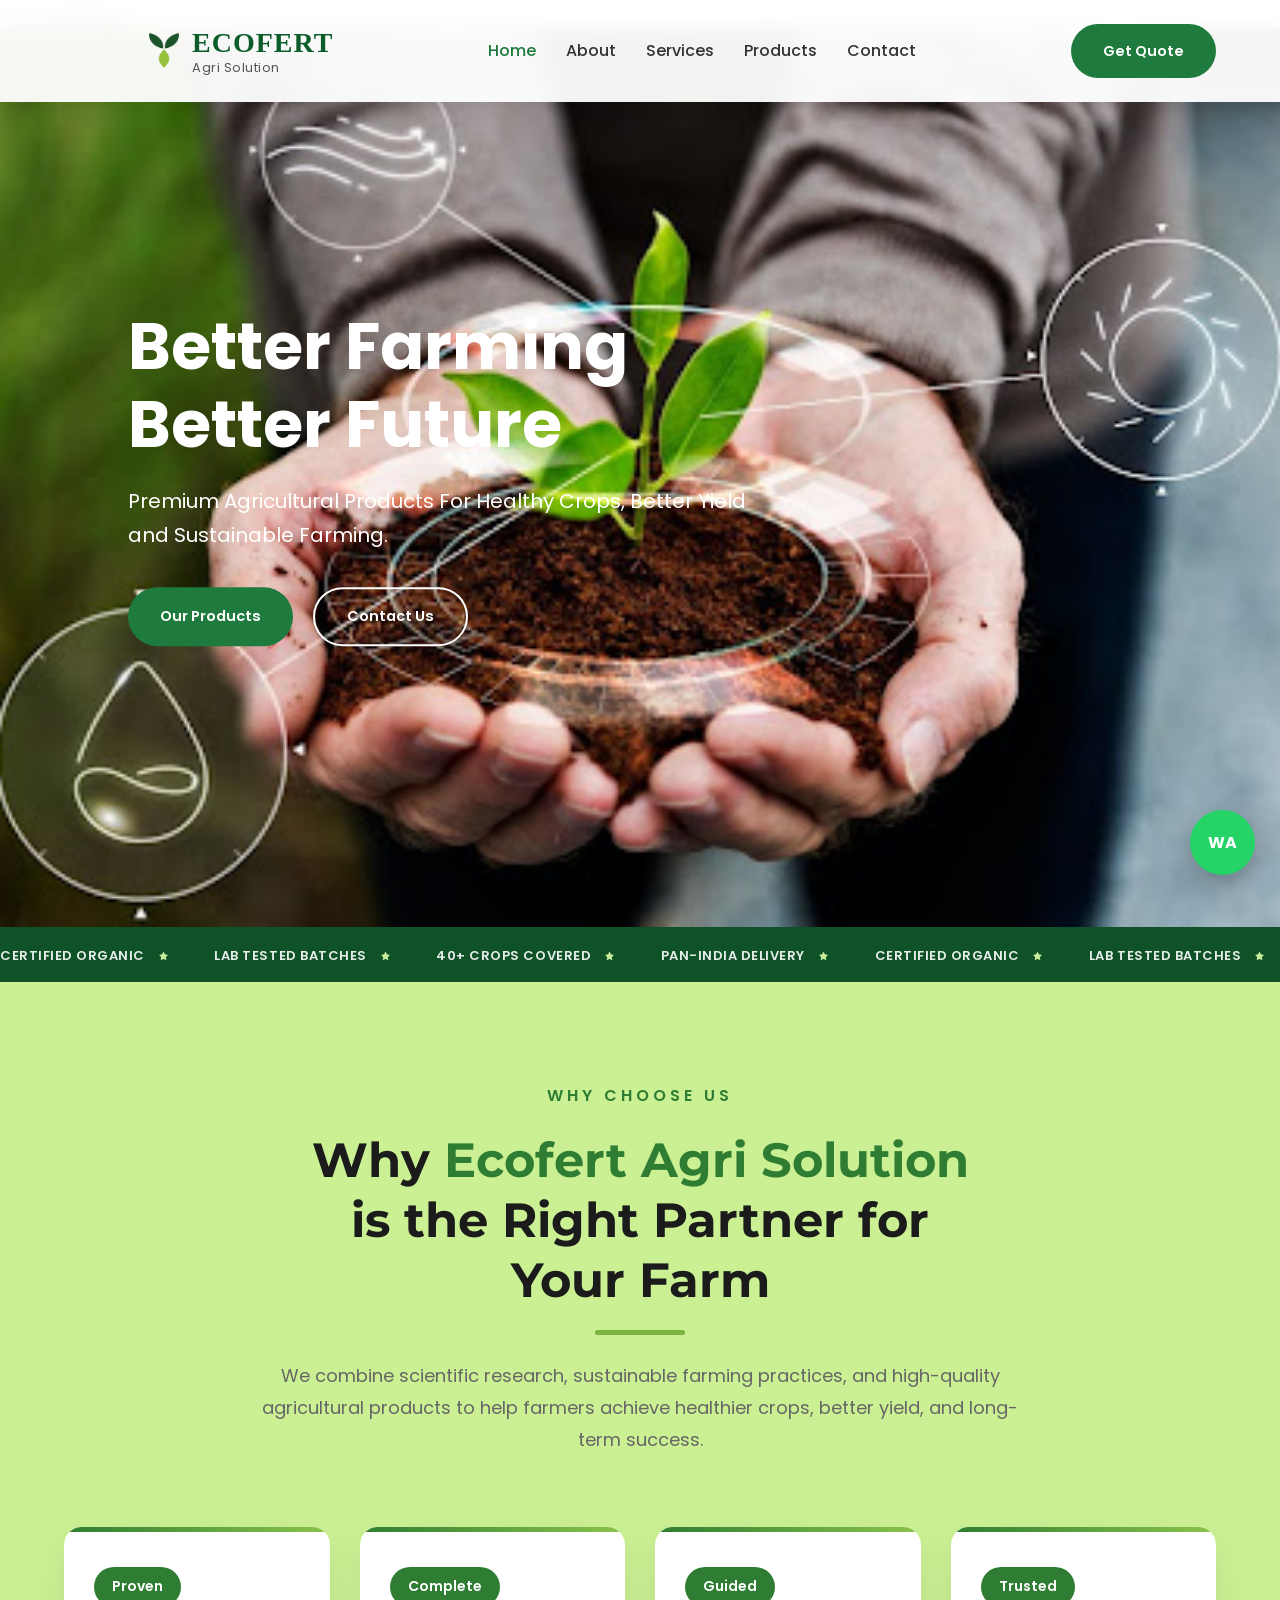
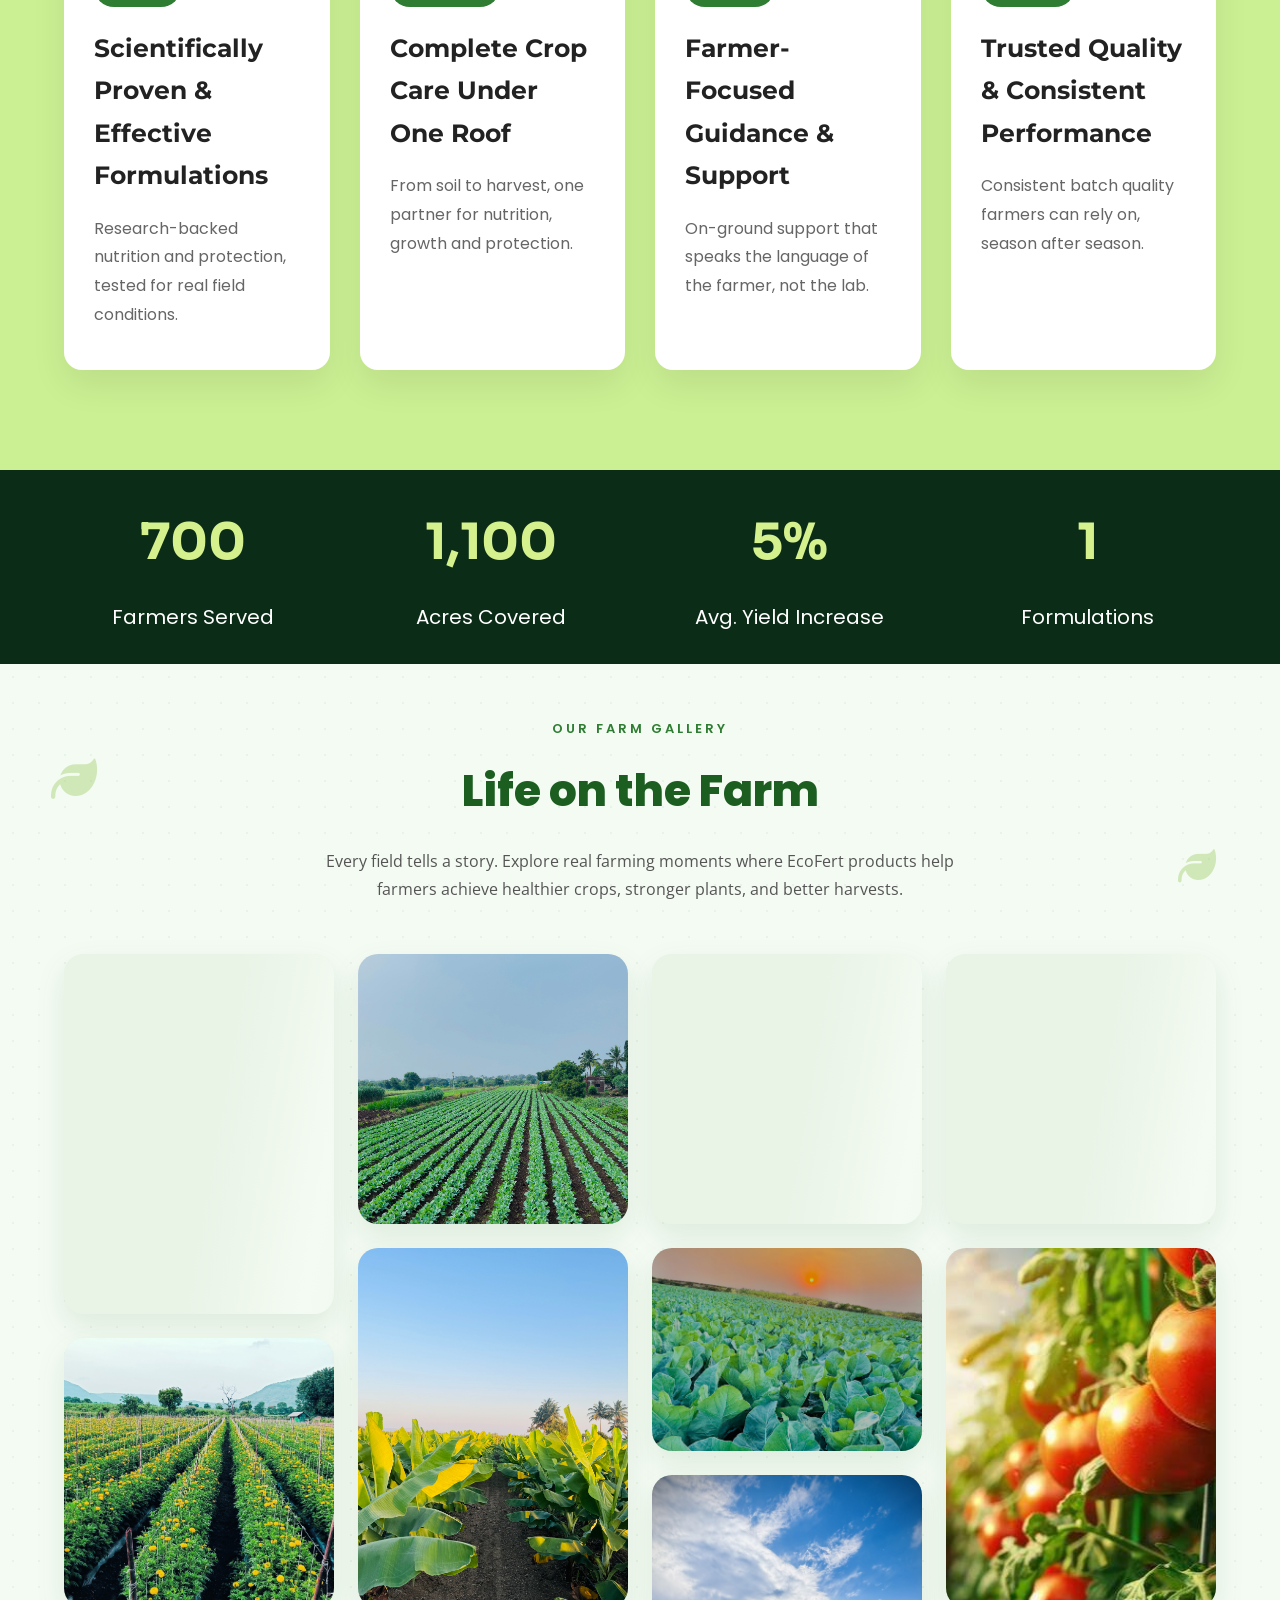
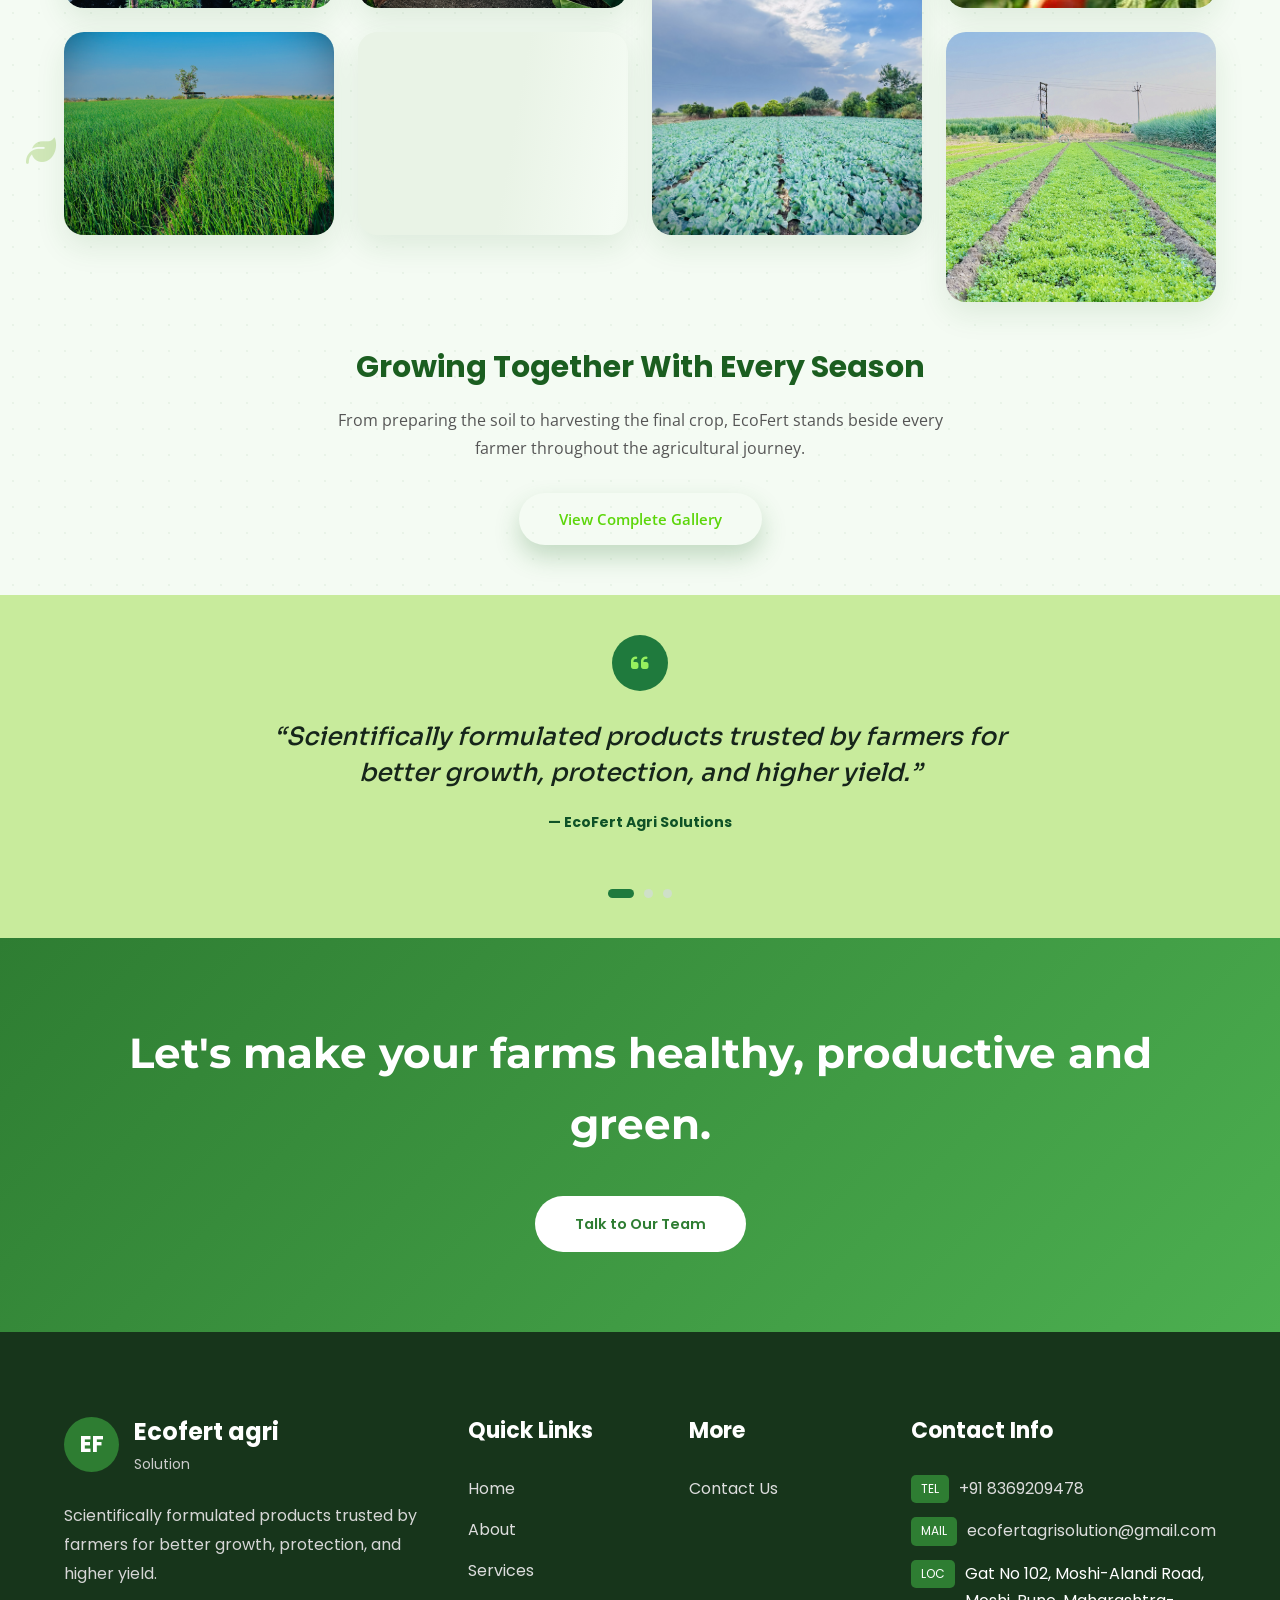
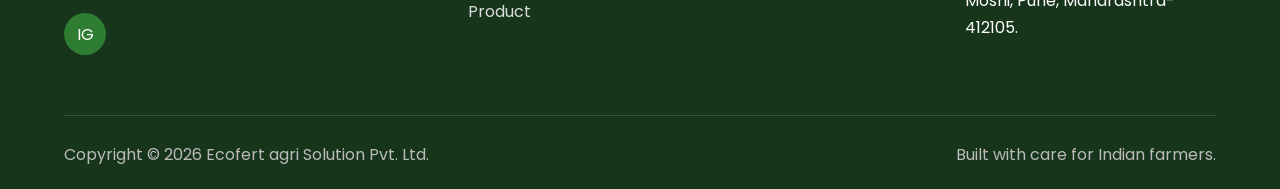
==== commit 609b0116: "Add files via upload" ====
--- a/index.html
+++ b/index.html
@@ -1,647 +1,647 @@
-<!DOCTYPE html>
-<html lang="en">
-
-<head>
-    <meta charset="UTF-8">
-    <meta name="viewport" content="width=device-width, initial-scale=1.0">
-    <title>Ecofertagri Solution</title>
-
-    <!-- CSS -->
-    
-    <link rel="stylesheet" href="main.css">
-    <link rel="stylesheet" href="dumy.css">
-
-    <!-- Font Awesome -->
-    <link rel="stylesheet"
-        href="https://cdnjs.cloudflare.com/ajax/libs/font-awesome/6.6.0/css/all.min.css">
-
-    <!-- Google Font -->
-    <link
-        
-        href="https://fonts.googleapis.com/css2?family=Montserrat:wght@600;700;800&family=Poppins:wght@300;400;500;600;700&display=swap" rel="stylesheet">
-        rel="stylesheet">
-
-    
-</head>
-
-<body>
-
-    <!-- ================= NAVBAR ================= -->
-
-
-
-    
-
-    <header class="header">
-
-        <div class="container">
-<div class="logo">
-
-    <img src="lg.png" alt="ECO Logo">
-
-    <div class="logo-text">
-
-        <h2>ECOFERT</h2>
-
-        <span>Agri Solution</span>
-
-    </div>
-
-</div> <!-- Close logo here -->
-
-<nav class="navbar">
-
-    <ul class="nav-links">
-
-        <li><a href="index.html" class="active">Home</a></li>
-        <li><a href="about.html">About</a></li>
-        <li><a href="services.html">Services</a></li>
-        <li><a href="products.html">Products</a></li>
-        
-        <li><a href="contact.html">Contact</a></li>
-
-    </ul>
-
-</nav>
-
-            <div class="nav-btn">
-
-                <a href="contact.html" class="btn">
-                    Get Quote
-                </a>
-
-            </div>
-
-            <div class="menu-btn">
-
-                <i class="fas fa-bars"></i>
-
-            </div>
-
-        </div>
-
-    </header>
-
-    <!-- ================= HERO ================= -->
-
-    <section class="hero">
-
-        <div class="hero-slider">
-
-            <div class="slide active">
-
-                
-
-                <div class="overlay"></div>
-
-                <div class="hero-content">
-
-                    <h1>
-                        Better Farming <br>
-                        Better Future
-                    </h1>
-
-                    <p>
-
-                        Premium Agricultural Products For Healthy Crops,
-                        Better Yield and Sustainable Farming.
-
-                    </p>
-
-                    <div class="hero-buttons">
-
-                        <a href="products.html" class="btn">
-                            Our Products
-                        </a>
-
-                        <a href="contact.html" class="btn btn-outline">
-                            Contact Us
-                        </a>
-
-                    </div>
-
-                </div>
-
-            </div>
-
-            <div class="slide">
-
-                
-
-                <div class="overlay"></div>
-
-                <div class="hero-content">
-
-                    <h1>
-
-                        High Quality <br>
-                        Crop Solutions
-
-                    </h1>
-
-                    <p>
-
-                        Trusted by Thousands of Farmers Across India.
-
-                    </p>
-
-                    <a href="services.html" class="btn">
-
-                        Explore Services
-
-                    </a>
-
-                </div>
-
-            </div>
-
-        </div>
-
-    </section>
-
-
-     <!-- ================= TRUST MARQUEE ================= -->
-    <section class="marquee-strip">
-        <div class="marquee-track">
-            <span>Certified Organic <i class="fa-solid fa-star"></i></span>
-            <span>Lab Tested Batches <i class="fa-solid fa-star"></i></span>
-            <span>40+ Crops Covered <i class="fa-solid fa-star"></i></span>
-            <span>Pan-India Delivery <i class="fa-solid fa-star"></i></span>
-            <span>Certified Organic <i class="fa-solid fa-star"></i></span>
-            <span>Lab Tested Batches <i class="fa-solid fa-star"></i></span>
-            <span>40+ Crops Covered <i class="fa-solid fa-star"></i></span>
-            <span>Pan-India Delivery <i class="fa-solid fa-star"></i></span>
-        </div>
-    </section>
-
-    <!-- ================= ABOUT ================= -->
-<!--
-    <section class="about">
-    <section class="about">
-
-        <div class="container about-grid">
-
-            <div class="about-image">
-
-                <img src="main/about.jpeg">
-
-            </div>
-
-            <div class="about-content">
-
-                <h4>About Us</h4>
-
-                <h2>
-
-                    India's Trusted Agricultural Company
-
-                </h2>
-
-                <p>
-
-                    Yuga Crop Care Pvt. Ltd. provides premium agricultural
-                    solutions that improve soil health, crop growth,
-                    and farmer productivity.
-
-                </p>
-
-                <ul>
-
-                    <li>
-                        <i class="fa-solid fa-circle-check"></i>
-                        Organic Products
-                    </li>
-
-                    <li>
-                        <i class="fa-solid fa-circle-check"></i>
-                        High Quality Fertilizers
-                    </li>
-
-                    <li>
-                        <i class="fa-solid fa-circle-check"></i>
-                        Experienced Team
-                    </li>
-
-                    <li>
-                        <i class="fa-solid fa-circle-check"></i>
-                        Scientific Research
-                    </li>
-
-                </ul>
-
-                <a href="about.html" class="btn">
-
-                    Read More
-
-                </a>
-
-            </div>
-
-        </div>
-
-    </section>   -->
-
-    <!-- ================= SERVICES ================= -->
-
-   <!-- WHY CHOOSE US -->
-<section class="section section-paper">
-  <div class="container">
-    <div class="section-head">
-      <span class="sub-title">
-            WHY CHOOSE US
-        </span>
-     
-      <h2 class="main-title">
-            Why <span>Ecofert Agri Solution</span><br>
-            is the Right Partner for<br>
-            Your Farm
-        </h2>
-      <div class="title-line"></div>
-
-        <p class="description">
-            We combine scientific research, sustainable farming practices,
-            and high-quality agricultural products to help farmers
-            achieve healthier crops, better yield, and long-term success.
-        </p>
-    </div>
-    <div class="grid grid-4">
-      <div class="card">
-        <span class="num">Proven</span>
-        <h3>Scientifically Proven & Effective Formulations</h3>
-        <p>Research-backed nutrition and protection, tested for real field conditions.</p>
-      </div>
-      <div class="card">
-        <span class="num">Complete</span>
-        <h3>Complete Crop Care Under One Roof</h3>
-        <p>From soil to harvest, one partner for nutrition, growth and protection.</p>
-      </div>
-      <div class="card">
-        <span class="num">Guided</span>
-        <h3>Farmer-Focused Guidance & Support</h3>
-        <p>On-ground support that speaks the language of the farmer, not the lab.</p>
-      </div>
-      <div class="card">
-        <span class="num">Trusted</span>
-        <h3>Trusted Quality & Consistent Performance</h3>
-        <p>Consistent batch quality farmers can rely on, season after season.</p>
-      </div>
-    </div>
-  </div>
-</section>
- 
-<!-- ================= IMPACT STATS (animated) ================= -->
-    <section class="stats-section">
-
-    <div class="container stats-grid">
-
-        <div class="stat-box">
-            <h2 class="stat-num" data-target="3500">0</h2>
-            <p>Farmers Served</p>
-        </div>
-
-        <div class="stat-box">
-            <h2 class="stat-num" data-target="5500">0</h2>
-            <p>Acres Covered</p>
-        </div>
-
-        <div class="stat-box">
-            <h2 class="stat-num" data-target="25" data-suffix="%">0</h2>
-            <p>Avg. Yield Increase</p>
-        </div>
-
-        <div class="stat-box">
-            <h2 class="stat-num" data-target="6">0</h2>
-            <p>Formulations</p>
-        </div>
-
-    </div>
-
-</section>
- 
-<!-- STATS -->
-<!--
-<section class="section section-forest" style="padding-top:0;">
-  <div class="container">
-    <div class="stats">
-      <div class="stat">
-        <div class="value"><span data-count-to="450" data-suffix="+">140+</span></div>
-        <div class="label">Villages Reached</div>
-      </div>
-      <div class="stat">
-        <div class="value"><span data-count-to="120" data-suffix="+">45+</span></div>
-        <div class="label">Distributor Partners</div>
-      </div>
-      <div class="stat">
-        <div class="value"><span data-count-to="30" data-suffix="+">20+</span></div>
-        <div class="label">Research-Backed Solutions</div>
-      </div>
-      <div class="stat">
-        <div class="value"><span data-count-to="5000" data-suffix="+">850+</span></div>
-        <div class="label">Repeat Customers</div>
-      </div>
-    </div>
-  </div>
-</section>
--->
-
-    <!-- =========================================================
-         FARM GALLERY SECTION
-         ========================================================= -->
-    <section class="farm-gallery" id="farmGallery">
- 
-        <!-- decorative floating leaves (purely visual, hidden from screen readers) -->
-        <div class="floating-leaves" aria-hidden="true">
-            <i class="fa-solid fa-leaf leaf leaf-a"></i>
-            <i class="fa-solid fa-leaf leaf leaf-b"></i>
-            <i class="fa-solid fa-leaf leaf leaf-c"></i>
-            <i class="fa-solid fa-leaf leaf leaf-d"></i>
-        </div>
- 
-        <div class="gallery-container">
- 
-            <!-- ---------- Section Header ---------- -->
-            <div class="gallery-header">
-                <span class="gallery-subtitle">OUR FARM GALLERY</span>
-                <h2 class="gallery-title">Life on the Farm</h2>
-                <p class="gallery-desc">
-                    Every field tells a story. Explore real farming moments where EcoFert
-                    products help farmers achieve healthier crops, stronger plants, and
-                    better harvests.
-                </p>
-            </div>
- 
- 
-            <!-- ---------- Masonry Gallery Grid ----------
-                 Each .gallery-item carries data attributes used by gallery.js
-                 to populate the lightbox (image, title, description). Real
-                 <img> src is loaded lazily via data-src (see gallery.js). -->
-            <div class="masonry-grid" id="masonryGrid">
- 
-                <figure class="gallery-item size-large" data-title="Farmers Working in the Field"
-                    data-desc="Hands-on care from sunrise to sunset — the heart of every harvest.">
-                    <img class="gallery-img" data-src="https://loremflickr.com/700/900/farmer,field/all?lock=101"
-                        alt="Farmers working together in an open field" loading="lazy">
-                    <div class="img-skeleton"></div>
-                    <figcaption class="overlay">
-                        <i class="fa-solid fa-leaf overlay-leaf"></i>
-                        
-                    </figcaption>
-                </figure>
- 
-                <figure class="gallery-item size-medium" data-title="Healthy Green Crops"
-                    data-desc="Lush, vibrant fields nourished by balanced, science-backed nutrition.">
-                    <img class="gallery-img" data-src="main/G1.jpeg"
-                        alt="Rows of healthy green crops" loading="lazy">
-                    <div class="img-skeleton"></div>
-                    <figcaption class="overlay">
-                        <i class="fa-solid fa-leaf overlay-leaf"></i>
-                        
-                    </figcaption>
-                </figure>
- 
-                <figure class="gallery-item size-small" data-title="Organic Farming"
-                    data-desc="Chemical-free practices that protect the soil for the next generation.">
-                    <img class="gallery-img" data-src="main/G2.jpeg"
-                        alt="Organic farming practices in action" loading="lazy">
-                    <div class="img-skeleton"></div>
-                    <figcaption class="overlay">
-                        <i class="fa-solid fa-leaf overlay-leaf"></i>
-                        
-                    </figcaption>
-                </figure>
- 
-                <figure class="gallery-item size-medium" data-title="Crop Spraying"
-                    data-desc="Precise, efficient application for maximum nutrient uptake.">
-                    <img class="gallery-img" data-src="main/G3.jpeg"
-                        alt="Crop spraying in a farm field" loading="lazy">
-                    <div class="img-skeleton"></div>
-                    <figcaption class="overlay">
-                        <i class="fa-solid fa-leaf overlay-leaf"></i>
-                        
-                </figure>
- 
-                <figure class="gallery-item size-large" data-title="Irrigation in Action"
-                    data-desc="Smart water management that keeps every field thriving.">
-                    <img class="gallery-img" data-src="main/G4.jpeg"
-                        alt="Irrigation system watering crops" loading="lazy">
-                    <div class="img-skeleton"></div>
-                    <figcaption class="overlay">
-                        <i class="fa-solid fa-leaf overlay-leaf"></i>
-                    
-                    </figcaption>
-                </figure>
- 
-                <figure class="gallery-item size-small" data-title="Harvest Season"
-                    data-desc="The rewarding result of a season's dedication and care.">
-                    <img class="gallery-img" data-src="https://loremflickr.com/700/560/harvest,wheat/all?lock=106"
-                        alt="Farmers harvesting crops" loading="lazy">
-                    <div class="img-skeleton"></div>
-                    <figcaption class="overlay">
-                        <i class="fa-solid fa-leaf overlay-leaf"></i>
-                        
-                </figure>
- 
-                <figure class="gallery-item size-medium" data-title="Fresh Fruits &amp; Vegetables"
-                    data-desc="Vibrant, quality produce grown the EcoFert way.">
-                    <img class="gallery-img" data-src="https://loremflickr.com/700/700/vegetables,harvest/all?lock=107"
-                        alt="Fresh harvested fruits and vegetables" loading="lazy">
-                    <div class="img-skeleton"></div>
-                    <figcaption class="overlay">
-                        <i class="fa-solid fa-leaf overlay-leaf"></i>
-                        
-                    </figcaption>
-                </figure>
- 
-                <figure class="gallery-item size-small" data-title="Soil Preparation"
-                    data-desc="Every great harvest starts with well-prepared, living soil.">
-                    <img class="gallery-img" data-src="main/G5.jpeg"
-                        alt="Farmer preparing soil with a tractor" loading="lazy">
-                    <div class="img-skeleton"></div>
-                    <figcaption class="overlay">
-                        <i class="fa-solid fa-leaf overlay-leaf"></i>
-                        
-                    </figcaption>
-                </figure>
- 
-                <figure class="gallery-item size-large" data-title="Modern Agriculture"
-                    data-desc="Technology and tradition working hand in hand in the field.">
-                    <img class="gallery-img" data-src="main/G6.jpeg"
-                        alt="Modern agriculture technology in a field" loading="lazy">
-                    <div class="img-skeleton"></div>
-                    <figcaption class="overlay">
-                        <i class="fa-solid fa-leaf overlay-leaf"></i>
-                        
-                    </figcaption>
-                </figure>
- 
-                <figure class="gallery-item size-medium" data-title="Farmer With the Harvest"
-                    data-desc="Every field has a face behind it — the farmers we serve.">
-                    <img class="gallery-img" data-src="https://loremflickr.com/700/700/farmer,harvest/all?lock=110"
-                        alt="Farmer standing with the crop harvest" loading="lazy">
-                    <div class="img-skeleton"></div>
-                    <figcaption class="overlay">
-                        <i class="fa-solid fa-leaf overlay-leaf"></i>
-                        
-                    </figcaption>
-                </figure>
-
-                <figure class="gallery-item size-large" data-title="Modern Agriculture"
-                    data-desc="Technology and tradition working hand in hand in the field.">
-                    <img class="gallery-img" data-src="main/images (1).jpeg"
-                        alt="Modern agriculture technology in a field" loading="lazy">
-                    <div class="img-skeleton"></div>
-                    <figcaption class="overlay">
-                        <i class="fa-solid fa-leaf overlay-leaf"></i>
-                        
-                    </figcaption>
-                </figure>
- 
-                <figure class="gallery-item size-medium" data-title="Farmer With the Harvest"
-                    data-desc="Every field has a face behind it — the farmers we serve.">
-                    <img class="gallery-img" data-src="main/G7.jpeg"
-                        alt="Farmer standing with the crop harvest" loading="lazy">
-                    <div class="img-skeleton"></div>
-                    <figcaption class="overlay">
-                        <i class="fa-solid fa-leaf overlay-leaf"></i>
-                        
-                    </figcaption>
-                </figure>
- 
-            </div><!-- /.masonry-grid -->
- 
-            <!-- ---------- Bottom CTA ---------- -->
-            <div class="gallery-cta">
-                <h3>Growing Together With Every Season</h3>
-                <p>From preparing the soil to harvesting the final crop, EcoFert stands
-                    beside every farmer throughout the agricultural journey.</p>
-                <button class="btn-view-gallery" id="viewGalleryBtn">
-                    View Complete Gallery
-                </button>
-            </div>
- 
-        </div><!-- /.gallery-container -->
-    </section>
- 
-    <!-- =========================================================
-         LIGHTBOX (built with plain JavaScript, no framework)
-         ========================================================= -->
-    <div class="lightbox" id="lightbox" aria-hidden="true">
-        <div class="lightbox-overlay" id="lightboxOverlay"></div>
- 
-        <div class="lightbox-content" role="dialog" aria-modal="true" aria-label="Image preview">
-            <button class="lightbox-close" id="lightboxClose" aria-label="Close">
-                <i class="fa-solid fa-xmark"></i>
-            </button>
- 
-            <button class="lightbox-nav lightbox-prev" id="lightboxPrev" aria-label="Previous image">
-                <i class="fa-solid fa-chevron-left"></i>
-            </button>
- 
-            <div class="lightbox-media">
-                <img id="lightboxImg" src="" alt="">
-                <div class="lightbox-caption">
-                    <h3 id="lightboxTitle"></h3>
-                    <p id="lightboxDesc"></p>
-                </div>
-            </div>
- 
-            <button class="lightbox-nav lightbox-next" id="lightboxNext" aria-label="Next image">
-                <i class="fa-solid fa-chevron-right"></i>
-            </button>
-        </div>
-    </div>
- 
- 
-  <!-- ================= TESTIMONIAL CAROUSEL ================= -->
-    <section class="testimonial-section">
-        <div class="container">
-            <span class="quote-mark"><i class="fa-solid fa-quote-left"></i></span>
- 
-            <div class="testi-track" id="testiTrack">
-                <blockquote class="testi-slide active">
-                    <p>“Scientifically formulated products trusted by farmers for better growth,
-                        protection, and higher yield.”</p>
-                    <cite>— EcoFert Agri Solutions</cite>
-                </blockquote>
-                <blockquote class="testi-slide">
-                    <p>“Since switching to EcoFert, our root development improved within weeks —
-                        the difference showed up at harvest.”</p>
-                    <cite>— Grape Grower, Nashik</cite>
-                </blockquote>
-                <blockquote class="testi-slide">
-                    <p>“One partner for nutrition and protection means fewer inputs to manage and
-                        more consistent results every season.”</p>
-                    <cite>— Vegetable Farmer, Pune</cite>
-                </blockquote>
-            </div>
- 
-            <div class="testi-dots" id="testiDots">
-                <button class="dot active" data-i="0" aria-label="Testimonial 1"></button>
-                <button class="dot" data-i="1" aria-label="Testimonial 2"></button>
-                <button class="dot" data-i="2" aria-label="Testimonial 3"></button>
-            </div>
-        </div>
-    </section>
- 
- 
-<!-- CTA BAND -->
-<section class="cta-band">
-  <div class="container">
-    <h2>Let's make your farms healthy, productive and green.</h2>
-    <a href="contact.html" class="btn btn-primary">Talk to Our Team</a>
-  </div>
-</section>
- 
-<footer class="site-footer">
-  <div class="container">
-    <div class="footer-grid">
-      <div class="footer-brand">
-        <a href="index.html" class="brand">
-          <span class="brand-mark">EF</span>
-          <span class="brand-text"><strong style="color:var(--paper-050)">Ecofert agri </strong><span>Solution</span></span>
-        </a>
-        <p>Scientifically formulated products trusted by farmers for better growth, protection, and higher yield.</p>
-        <div class="social-row">
-          <a href="https://www.instagram.com/ecofert_agri_solution?igsh=MWFpMnlja2IyeTgyMQ%3D%3D&igsi=MWFpMnlja2IyeTgyMQ%3D%3D&utm_source=qr" target="_blank" rel="noopener" aria-label="Instagram">IG</a>
-        </div>
-      </div>
-      <div class="footer-col">
-        <h4>Quick Links</h4>
-        <ul>
-          <li><a href="index.html">Home</a></li>
-          <li><a href="about.html">About</a></li>
-          <li><a href="services.html">Services</a></li>
-          <li><a href="products.html">Product</a></li>
-        </ul>
-      </div>
-      <div class="footer-col">
-        <h4>More</h4>
-        <ul>
-          
-          <li><a href="contact.html">Contact Us</a></li>
-        </ul>
-      </div>
-      <div class="footer-col">
-        <h4>Contact Info</h4>
-        <ul class="info-list">
-          <li><span class="ic">TEL</span><a href="tel:+918369209478">+91 8369209478</a></li>
-          <li><span class="ic">MAIL</span><a href="mailto:aadeshkane@gmail.com">ecofertagrisolution@gmail.com</a></li>
-          <li><span class="ic">LOC</span><span>Gat No 102, Moshi-Alandi Road, Moshi, Pune, Maharashtra-412105.</span></li>
-        </ul>
-      </div>
-    </div>
-    <div class="footer-bottom">
-      <span>Copyright © <span id="current-year">2026</span> Ecofert agri Solution Pvt. Ltd.</span>
-      <span>Built with care for Indian farmers.</span>
-    </div>
-  </div>
-</footer>
- 
-<a class="whatsapp-float" href="https://wa.me/918369209478" target="_blank" rel="noopener" aria-label="Chat with us on WhatsApp">WA</a>
- 
-    <!-- CSS and JS will be linked below -->
-    <script src="main.js"></script>
-
-</body>
-
+<!DOCTYPE html>
+<html lang="en">
+
+<head>
+    <meta charset="UTF-8">
+    <meta name="viewport" content="width=device-width, initial-scale=1.0">
+    <title>Ecofertagri Solution</title>
+
+    <!-- CSS -->
+    
+    <link rel="stylesheet" href="main.css">
+    <link rel="stylesheet" href="dumy.css">
+
+    <!-- Font Awesome -->
+    <link rel="stylesheet"
+        href="https://cdnjs.cloudflare.com/ajax/libs/font-awesome/6.6.0/css/all.min.css">
+
+    <!-- Google Font -->
+    <link
+        
+        href="https://fonts.googleapis.com/css2?family=Montserrat:wght@600;700;800&family=Poppins:wght@300;400;500;600;700&display=swap" rel="stylesheet">
+        rel="stylesheet">
+
+    
+</head>
+
+<body>
+
+    <!-- ================= NAVBAR ================= -->
+
+
+
+    
+
+    <header class="header">
+
+        <div class="container">
+<div class="logo">
+
+    <img src="lg.png" alt="ECO Logo">
+
+    <div class="logo-text">
+
+        <h2>ECOFERT</h2>
+
+        <span>Agri Solution</span>
+
+    </div>
+
+</div> <!-- Close logo here -->
+
+<nav class="navbar">
+
+    <ul class="nav-links">
+
+        <li><a href="index.html" class="active">Home</a></li>
+        <li><a href="about.html">About</a></li>
+        <li><a href="services.html">Services</a></li>
+        <li><a href="products.html">Products</a></li>
+        
+        <li><a href="contact.html">Contact</a></li>
+
+    </ul>
+
+</nav>
+
+            <div class="nav-btn">
+
+                <a href="contact.html" class="btn">
+                    Get Quote
+                </a>
+
+            </div>
+
+            <div class="menu-btn">
+
+                <i class="fas fa-bars"></i>
+
+            </div>
+
+        </div>
+
+    </header>
+
+    <!-- ================= HERO ================= -->
+
+    <section class="hero">
+
+        <div class="hero-slider">
+
+            <div class="slide active">
+
+                
+
+                <div class="overlay"></div>
+
+                <div class="hero-content">
+
+                    <h1>
+                        Better Farming <br>
+                        Better Future
+                    </h1>
+
+                    <p>
+
+                        Premium Agricultural Products For Healthy Crops,
+                        Better Yield and Sustainable Farming.
+
+                    </p>
+
+                    <div class="hero-buttons">
+
+                        <a href="products.html" class="btn">
+                            Our Products
+                        </a>
+
+                        <a href="contact.html" class="btn btn-outline">
+                            Contact Us
+                        </a>
+
+                    </div>
+
+                </div>
+
+            </div>
+
+            <div class="slide">
+
+                
+
+                <div class="overlay"></div>
+
+                <div class="hero-content">
+
+                    <h1>
+
+                        High Quality <br>
+                        Crop Solutions
+
+                    </h1>
+
+                    <p>
+
+                        Trusted by Thousands of Farmers Across India.
+
+                    </p>
+
+                    <a href="services.html" class="btn">
+
+                        Explore Services
+
+                    </a>
+
+                </div>
+
+            </div>
+
+        </div>
+
+    </section>
+
+
+     <!-- ================= TRUST MARQUEE ================= -->
+    <section class="marquee-strip">
+        <div class="marquee-track">
+            <span>Certified Organic <i class="fa-solid fa-star"></i></span>
+            <span>Lab Tested Batches <i class="fa-solid fa-star"></i></span>
+            <span>40+ Crops Covered <i class="fa-solid fa-star"></i></span>
+            <span>Pan-India Delivery <i class="fa-solid fa-star"></i></span>
+            <span>Certified Organic <i class="fa-solid fa-star"></i></span>
+            <span>Lab Tested Batches <i class="fa-solid fa-star"></i></span>
+            <span>40+ Crops Covered <i class="fa-solid fa-star"></i></span>
+            <span>Pan-India Delivery <i class="fa-solid fa-star"></i></span>
+        </div>
+    </section>
+
+    <!-- ================= ABOUT ================= -->
+<!--
+    <section class="about">
+    <section class="about">
+
+        <div class="container about-grid">
+
+            <div class="about-image">
+
+                <img src="main/about.jpeg">
+
+            </div>
+
+            <div class="about-content">
+
+                <h4>About Us</h4>
+
+                <h2>
+
+                    India's Trusted Agricultural Company
+
+                </h2>
+
+                <p>
+
+                    Yuga Crop Care Pvt. Ltd. provides premium agricultural
+                    solutions that improve soil health, crop growth,
+                    and farmer productivity.
+
+                </p>
+
+                <ul>
+
+                    <li>
+                        <i class="fa-solid fa-circle-check"></i>
+                        Organic Products
+                    </li>
+
+                    <li>
+                        <i class="fa-solid fa-circle-check"></i>
+                        High Quality Fertilizers
+                    </li>
+
+                    <li>
+                        <i class="fa-solid fa-circle-check"></i>
+                        Experienced Team
+                    </li>
+
+                    <li>
+                        <i class="fa-solid fa-circle-check"></i>
+                        Scientific Research
+                    </li>
+
+                </ul>
+
+                <a href="about.html" class="btn">
+
+                    Read More
+
+                </a>
+
+            </div>
+
+        </div>
+
+    </section>   -->
+
+    <!-- ================= SERVICES ================= -->
+
+   <!-- WHY CHOOSE US -->
+<section class="section section-paper">
+  <div class="container">
+    <div class="section-head">
+      <span class="sub-title">
+            WHY CHOOSE US
+        </span>
+     
+      <h2 class="main-title">
+            Why <span>Ecofert Agri Solution</span><br>
+            is the Right Partner for<br>
+            Your Farm
+        </h2>
+      <div class="title-line"></div>
+
+        <p class="description">
+            We combine scientific research, sustainable farming practices,
+            and high-quality agricultural products to help farmers
+            achieve healthier crops, better yield, and long-term success.
+        </p>
+    </div>
+    <div class="grid grid-4">
+      <div class="card">
+        <span class="num">Proven</span>
+        <h3>Scientifically Proven & Effective Formulations</h3>
+        <p>Research-backed nutrition and protection, tested for real field conditions.</p>
+      </div>
+      <div class="card">
+        <span class="num">Complete</span>
+        <h3>Complete Crop Care Under One Roof</h3>
+        <p>From soil to harvest, one partner for nutrition, growth and protection.</p>
+      </div>
+      <div class="card">
+        <span class="num">Guided</span>
+        <h3>Farmer-Focused Guidance & Support</h3>
+        <p>On-ground support that speaks the language of the farmer, not the lab.</p>
+      </div>
+      <div class="card">
+        <span class="num">Trusted</span>
+        <h3>Trusted Quality & Consistent Performance</h3>
+        <p>Consistent batch quality farmers can rely on, season after season.</p>
+      </div>
+    </div>
+  </div>
+</section>
+ 
+<!-- ================= IMPACT STATS (animated) ================= -->
+    <section class="stats-section">
+
+    <div class="container stats-grid">
+
+        <div class="stat-box">
+            <h2 class="stat-num" data-target="3500">0</h2>
+            <p>Farmers Served</p>
+        </div>
+
+        <div class="stat-box">
+            <h2 class="stat-num" data-target="5500">0</h2>
+            <p>Acres Covered</p>
+        </div>
+
+        <div class="stat-box">
+            <h2 class="stat-num" data-target="25" data-suffix="%">0</h2>
+            <p>Avg. Yield Increase</p>
+        </div>
+
+        <div class="stat-box">
+            <h2 class="stat-num" data-target="6">0</h2>
+            <p>Formulations</p>
+        </div>
+
+    </div>
+
+</section>
+ 
+<!-- STATS -->
+<!--
+<section class="section section-forest" style="padding-top:0;">
+  <div class="container">
+    <div class="stats">
+      <div class="stat">
+        <div class="value"><span data-count-to="450" data-suffix="+">140+</span></div>
+        <div class="label">Villages Reached</div>
+      </div>
+      <div class="stat">
+        <div class="value"><span data-count-to="120" data-suffix="+">45+</span></div>
+        <div class="label">Distributor Partners</div>
+      </div>
+      <div class="stat">
+        <div class="value"><span data-count-to="30" data-suffix="+">20+</span></div>
+        <div class="label">Research-Backed Solutions</div>
+      </div>
+      <div class="stat">
+        <div class="value"><span data-count-to="5000" data-suffix="+">850+</span></div>
+        <div class="label">Repeat Customers</div>
+      </div>
+    </div>
+  </div>
+</section>
+-->
+
+    <!-- =========================================================
+         FARM GALLERY SECTION
+         ========================================================= -->
+    <section class="farm-gallery" id="farmGallery">
+ 
+        <!-- decorative floating leaves (purely visual, hidden from screen readers) -->
+        <div class="floating-leaves" aria-hidden="true">
+            <i class="fa-solid fa-leaf leaf leaf-a"></i>
+            <i class="fa-solid fa-leaf leaf leaf-b"></i>
+            <i class="fa-solid fa-leaf leaf leaf-c"></i>
+            <i class="fa-solid fa-leaf leaf leaf-d"></i>
+        </div>
+ 
+        <div class="gallery-container">
+ 
+            <!-- ---------- Section Header ---------- -->
+            <div class="gallery-header">
+                <span class="gallery-subtitle">OUR FARM GALLERY</span>
+                <h2 class="gallery-title">Life on the Farm</h2>
+                <p class="gallery-desc">
+                    Every field tells a story. Explore real farming moments where EcoFert
+                    products help farmers achieve healthier crops, stronger plants, and
+                    better harvests.
+                </p>
+            </div>
+ 
+ 
+            <!-- ---------- Masonry Gallery Grid ----------
+                 Each .gallery-item carries data attributes used by gallery.js
+                 to populate the lightbox (image, title, description). Real
+                 <img> src is loaded lazily via data-src (see gallery.js). -->
+            <div class="masonry-grid" id="masonryGrid">
+ 
+                <figure class="gallery-item size-large" data-title="Farmers Working in the Field"
+                    data-desc="Hands-on care from sunrise to sunset — the heart of every harvest.">
+                    <img class="gallery-img" data-src="https://loremflickr.com/700/900/farmer,field/all?lock=101"
+                        alt="Farmers working together in an open field" loading="lazy">
+                    <div class="img-skeleton"></div>
+                    <figcaption class="overlay">
+                        <i class="fa-solid fa-leaf overlay-leaf"></i>
+                        
+                    </figcaption>
+                </figure>
+ 
+                <figure class="gallery-item size-medium" data-title="Healthy Green Crops"
+                    data-desc="Lush, vibrant fields nourished by balanced, science-backed nutrition.">
+                    <img class="gallery-img" data-src="main/G1.jpeg"
+                        alt="Rows of healthy green crops" loading="lazy">
+                    <div class="img-skeleton"></div>
+                    <figcaption class="overlay">
+                        <i class="fa-solid fa-leaf overlay-leaf"></i>
+                        
+                    </figcaption>
+                </figure>
+ 
+                <figure class="gallery-item size-small" data-title="Organic Farming"
+                    data-desc="Chemical-free practices that protect the soil for the next generation.">
+                    <img class="gallery-img" data-src="main/G2.jpeg"
+                        alt="Organic farming practices in action" loading="lazy">
+                    <div class="img-skeleton"></div>
+                    <figcaption class="overlay">
+                        <i class="fa-solid fa-leaf overlay-leaf"></i>
+                        
+                    </figcaption>
+                </figure>
+ 
+                <figure class="gallery-item size-medium" data-title="Crop Spraying"
+                    data-desc="Precise, efficient application for maximum nutrient uptake.">
+                    <img class="gallery-img" data-src="main/G3.jpeg"
+                        alt="Crop spraying in a farm field" loading="lazy">
+                    <div class="img-skeleton"></div>
+                    <figcaption class="overlay">
+                        <i class="fa-solid fa-leaf overlay-leaf"></i>
+                        
+                </figure>
+ 
+                <figure class="gallery-item size-large" data-title="Irrigation in Action"
+                    data-desc="Smart water management that keeps every field thriving.">
+                    <img class="gallery-img" data-src="main/G4.jpeg"
+                        alt="Irrigation system watering crops" loading="lazy">
+                    <div class="img-skeleton"></div>
+                    <figcaption class="overlay">
+                        <i class="fa-solid fa-leaf overlay-leaf"></i>
+                    
+                    </figcaption>
+                </figure>
+ 
+                <figure class="gallery-item size-small" data-title="Harvest Season"
+                    data-desc="The rewarding result of a season's dedication and care.">
+                    <img class="gallery-img" data-src="https://loremflickr.com/700/560/harvest,wheat/all?lock=106"
+                        alt="Farmers harvesting crops" loading="lazy">
+                    <div class="img-skeleton"></div>
+                    <figcaption class="overlay">
+                        <i class="fa-solid fa-leaf overlay-leaf"></i>
+                        
+                </figure>
+ 
+                <figure class="gallery-item size-medium" data-title="Fresh Fruits &amp; Vegetables"
+                    data-desc="Vibrant, quality produce grown the EcoFert way.">
+                    <img class="gallery-img" data-src="https://loremflickr.com/700/700/vegetables,harvest/all?lock=107"
+                        alt="Fresh harvested fruits and vegetables" loading="lazy">
+                    <div class="img-skeleton"></div>
+                    <figcaption class="overlay">
+                        <i class="fa-solid fa-leaf overlay-leaf"></i>
+                        
+                    </figcaption>
+                </figure>
+ 
+                <figure class="gallery-item size-small" data-title="Soil Preparation"
+                    data-desc="Every great harvest starts with well-prepared, living soil.">
+                    <img class="gallery-img" data-src="main/G5.jpeg"
+                        alt="Farmer preparing soil with a tractor" loading="lazy">
+                    <div class="img-skeleton"></div>
+                    <figcaption class="overlay">
+                        <i class="fa-solid fa-leaf overlay-leaf"></i>
+                        
+                    </figcaption>
+                </figure>
+ 
+                <figure class="gallery-item size-large" data-title="Modern Agriculture"
+                    data-desc="Technology and tradition working hand in hand in the field.">
+                    <img class="gallery-img" data-src="main/G6.jpeg"
+                        alt="Modern agriculture technology in a field" loading="lazy">
+                    <div class="img-skeleton"></div>
+                    <figcaption class="overlay">
+                        <i class="fa-solid fa-leaf overlay-leaf"></i>
+                        
+                    </figcaption>
+                </figure>
+ 
+                <figure class="gallery-item size-medium" data-title="Farmer With the Harvest"
+                    data-desc="Every field has a face behind it — the farmers we serve.">
+                    <img class="gallery-img" data-src="https://loremflickr.com/700/700/farmer,harvest/all?lock=110"
+                        alt="Farmer standing with the crop harvest" loading="lazy">
+                    <div class="img-skeleton"></div>
+                    <figcaption class="overlay">
+                        <i class="fa-solid fa-leaf overlay-leaf"></i>
+                        
+                    </figcaption>
+                </figure>
+
+                <figure class="gallery-item size-large" data-title="Modern Agriculture"
+                    data-desc="Technology and tradition working hand in hand in the field.">
+                    <img class="gallery-img" data-src="main/images (1).jpeg"
+                        alt="Modern agriculture technology in a field" loading="lazy">
+                    <div class="img-skeleton"></div>
+                    <figcaption class="overlay">
+                        <i class="fa-solid fa-leaf overlay-leaf"></i>
+                        
+                    </figcaption>
+                </figure>
+ 
+                <figure class="gallery-item size-medium" data-title="Farmer With the Harvest"
+                    data-desc="Every field has a face behind it — the farmers we serve.">
+                    <img class="gallery-img" data-src="main/G7.jpeg"
+                        alt="Farmer standing with the crop harvest" loading="lazy">
+                    <div class="img-skeleton"></div>
+                    <figcaption class="overlay">
+                        <i class="fa-solid fa-leaf overlay-leaf"></i>
+                        
+                    </figcaption>
+                </figure>
+ 
+            </div><!-- /.masonry-grid -->
+ 
+            <!-- ---------- Bottom CTA ---------- -->
+            <div class="gallery-cta">
+                <h3>Growing Together With Every Season</h3>
+                <p>From preparing the soil to harvesting the final crop, EcoFert stands
+                    beside every farmer throughout the agricultural journey.</p>
+                <button class="btn-view-gallery" id="viewGalleryBtn">
+                    View Complete Gallery
+                </button>
+            </div>
+ 
+        </div><!-- /.gallery-container -->
+    </section>
+ 
+    <!-- =========================================================
+         LIGHTBOX (built with plain JavaScript, no framework)
+         ========================================================= -->
+    <div class="lightbox" id="lightbox" aria-hidden="true">
+        <div class="lightbox-overlay" id="lightboxOverlay"></div>
+ 
+        <div class="lightbox-content" role="dialog" aria-modal="true" aria-label="Image preview">
+            <button class="lightbox-close" id="lightboxClose" aria-label="Close">
+                <i class="fa-solid fa-xmark"></i>
+            </button>
+ 
+            <button class="lightbox-nav lightbox-prev" id="lightboxPrev" aria-label="Previous image">
+                <i class="fa-solid fa-chevron-left"></i>
+            </button>
+ 
+            <div class="lightbox-media">
+                <img id="lightboxImg" src="" alt="">
+                <div class="lightbox-caption">
+                    <h3 id="lightboxTitle"></h3>
+                    <p id="lightboxDesc"></p>
+                </div>
+            </div>
+ 
+            <button class="lightbox-nav lightbox-next" id="lightboxNext" aria-label="Next image">
+                <i class="fa-solid fa-chevron-right"></i>
+            </button>
+        </div>
+    </div>
+ 
+ 
+  <!-- ================= TESTIMONIAL CAROUSEL ================= -->
+    <section class="testimonial-section">
+        <div class="container">
+            <span class="quote-mark"><i class="fa-solid fa-quote-left"></i></span>
+ 
+            <div class="testi-track" id="testiTrack">
+                <blockquote class="testi-slide active">
+                    <p>“Scientifically formulated products trusted by farmers for better growth,
+                        protection, and higher yield.”</p>
+                    <cite>— EcoFert Agri Solutions</cite>
+                </blockquote>
+                <blockquote class="testi-slide">
+                    <p>“Since switching to EcoFert, our root development improved within weeks —
+                        the difference showed up at harvest.”</p>
+                    <cite>— Grape Grower, Nashik</cite>
+                </blockquote>
+                <blockquote class="testi-slide">
+                    <p>“One partner for nutrition and protection means fewer inputs to manage and
+                        more consistent results every season.”</p>
+                    <cite>— Vegetable Farmer, Pune</cite>
+                </blockquote>
+            </div>
+ 
+            <div class="testi-dots" id="testiDots">
+                <button class="dot active" data-i="0" aria-label="Testimonial 1"></button>
+                <button class="dot" data-i="1" aria-label="Testimonial 2"></button>
+                <button class="dot" data-i="2" aria-label="Testimonial 3"></button>
+            </div>
+        </div>
+    </section>
+ 
+ 
+<!-- CTA BAND -->
+<section class="cta-band">
+  <div class="container">
+    <h2>Let's make your farms healthy, productive and green.</h2>
+    <a href="contact.html" class="btn btn-primary">Talk to Our Team</a>
+  </div>
+</section>
+ 
+<footer class="site-footer">
+  <div class="container">
+    <div class="footer-grid">
+      <div class="footer-brand">
+        <a href="index.html" class="brand">
+          <span class="brand-mark">EF</span>
+          <span class="brand-text"><strong style="color:var(--paper-050)">Ecofert agri </strong><span>Solution</span></span>
+        </a>
+        <p>Scientifically formulated products trusted by farmers for better growth, protection, and higher yield.</p>
+        <div class="social-row">
+          <a href="https://www.instagram.com/ecofert_agri_solution?igsh=MWFpMnlja2IyeTgyMQ%3D%3D&igsi=MWFpMnlja2IyeTgyMQ%3D%3D&utm_source=qr" target="_blank" rel="noopener" aria-label="Instagram">IG</a>
+        </div>
+      </div>
+      <div class="footer-col">
+        <h4>Quick Links</h4>
+        <ul>
+          <li><a href="index.html">Home</a></li>
+          <li><a href="about.html">About</a></li>
+          <li><a href="services.html">Services</a></li>
+          <li><a href="products.html">Product</a></li>
+        </ul>
+      </div>
+      <div class="footer-col">
+        <h4>More</h4>
+        <ul>
+          
+          <li><a href="contact.html">Contact Us</a></li>
+        </ul>
+      </div>
+      <div class="footer-col">
+        <h4>Contact Info</h4>
+        <ul class="info-list">
+          <li><span class="ic">TEL</span><a href="tel:+918369209478">+91 8369209478</a></li>
+          <li><span class="ic">MAIL</span><a href="mailto:aadeshkane@gmail.com">ecofertagrisolution@gmail.com</a></li>
+          <li><span class="ic">LOC</span><span>Gat No 102, Moshi-Alandi Road, Moshi, Pune, Maharashtra-412105.</span></li>
+        </ul>
+      </div>
+    </div>
+    <div class="footer-bottom">
+      <span>Copyright © <span id="current-year">2026</span> Ecofert agri Solution Pvt. Ltd.</span>
+      <span>Built with care for Indian farmers.</span>
+    </div>
+  </div>
+</footer>
+ 
+<a class="whatsapp-float" href="https://wa.me/918369209478" target="_blank" rel="noopener" aria-label="Chat with us on WhatsApp">WA</a>
+ 
+    <!-- CSS and JS will be linked below -->
+    <script src="main.js"></script>
+
+</body>
+
 </html>
--- a/main.css
+++ b/main.css
@@ -1,1466 +1,1466 @@
-
-
-/*=====================
-GOOGLE FONT
-======================*/
-@import url('https://fonts.googleapis.com/css2?family=Poppins:wght@300;400;500;600;700;800&display=swap');
-@import url('https://fonts.googleapis.com/css2?family=Sora:wght@500;600;700;800&family=Poppins:wght@300;400;500;600;700&display=swap');
-/*=====================
-RESET
-======================*/
-
-*{
-    margin:0;
-    padding:0;
-    box-sizing:border-box;
-}
-
-html{
-    scroll-behavior:smooth;
-}
-
-body{
-    font-family:'Poppins',sans-serif;
-    background:#ffffff;
-    color:#333;
-    line-height:1.7;
-    overflow-x:hidden;
-}
-
-img{
-    max-width:100%;
-    display:block;
-}
-
-a{
-    text-decoration:none;
-    color:inherit;
-}
-
-ul{
-    list-style:none;
-}
-
-.container{
-    width:90%;
-    max-width:1200px;
-    margin:auto;
-}
-
-/*=====================
-COLORS
-======================*/
-
-:root{
-
-    --primary:#2E7D32;
-    --secondary:#43A047;
-    --accent:#8BC34A;
-
-    --white:#fff;
-    --black:#222;
-    --gray:#666;
-    --light:#f5f5f5;
-
-    --shadow:0 10px 30px rgba(0,0,0,.1);
-
-}
-
-/*=====================
-BUTTON
-======================*/
-
-.btn{
-
-    display:inline-block;
-
-    padding:15px 35px;
-
-    background:var(--primary);
-
-    color:#fff;
-
-    border-radius:50px;
-
-    transition:.4s;
-
-    font-weight:600;
-
-}
-
-.btn:hover{
-
-    background:#1b5e20;
-
-    transform:translateY(-5px);
-
-}
-
-.btn-outline{
-
-    background:transparent;
-
-    border:2px solid #fff;
-
-}
-
-.btn-outline:hover{
-
-    background:#fff;
-
-    color:var(--primary);
-
-}
-
-/*=====================
-HEADER
-======================*/
-
-.header{
-
-    position:fixed;
-
-    top:0;
-
-    left:0;
-
-    width:100%;
-
-    z-index:999;
-
-    transition:.4s;
-
-    background:rgba(255,255,255,.95);
-
-    backdrop-filter:blur(10px);
-
-    box-shadow:0 5px 15px rgba(0,0,0,.08);
-
-}
-
-.header .container{
-
-    display:flex;
-
-    align-items:center;
-
-    justify-content:space-between;
-
-    padding:1px 0;
-
-}
-
-.logo{
-    display:flex;
-    align-items:center;
-}
-
-.logo img{
-    width:200px;
-    height:100px;
-    object-fit:contain;
-
-    margin-right:-72px;   /* Adjust between -10px and -25px */
-}
-
-.logo-text{
-    display:flex;
-    flex-direction:column;
-    line-height:1;
-}
-
-.logo-text h2{
-
-    font-family:'Cinzel',serif;
-
-    font-size:28px;
-
-    color:#0B5D2A;
-
-    font-weight:800;
-
-    letter-spacing:1px;
-
-}
-
-.logo-text span{
-
-    font-size:13px;
-    color:#555;
-
-    margin-top:4px;
-
-    display:block;
-
-    letter-spacing:0.5px;
-
-}
-
-.nav-links{
-
-    display:flex;
-
-    gap:30px;
-
-}
-
-.nav-links li a{
-
-    font-size:16px;
-
-    font-weight:500;
-
-    position:relative;
-
-}
-
-.nav-links li a::after{
-
-    content:"";
-
-    position:absolute;
-
-    left:0;
-
-    bottom:-5px;
-
-    width:0;
-
-    height:2px;
-
-    background:var(--primary);
-
-    transition:.4s;
-
-}
-
-.nav-links li a:hover::after{
-
-    width:100%;
-
-}
-
-.active{
-
-    color:var(--primary);
-
-}
-
-.menu-btn{
-
-    display:none;
-
-    font-size:28px;
-
-    cursor:pointer;
-
-}
-
-/*=====================
-HERO
-======================*/
-.hero{
-    width:100%;
-    height:100vh;
-
-    background-image:url("./main/hm.jpeg");
-    background-size:cover;
-    background-position:center;
-    background-repeat:no-repeat;
-
-    position:relative;
-}
-
-.hero-slider{
-
-    width:100%;
-
-    height:100%;
-
-}
-
-.slide{
-
-    position:absolute;
-
-    width:100%;
-
-    height:100%;
-
-    opacity:0;
-
-    transition:1s;
-
-}
-
-.slide.active{
-
-    opacity:1;
-
-}
-
-.slide img{
-
-    width:100%;
-
-    height:100%;
-
-    object-fit:cover;
-
-}
-
-.overlay{
-
-    position:absolute;
-
-    top:0;
-    left:0;
-
-    width:100%;
-    height:100%;
-
-    background:rgba(0,0,0,.45);
-
-}
-
-.hero-content{
-
-    position:absolute;
-
-    top:50%;
-
-    left:10%;
-
-    transform:translateY(-50%);
-
-    color:#fff;
-
-    max-width:650px;
-
-}
-
-.hero-content h1{
-
-    font-size:65px;
-
-    line-height:1.2;
-
-    margin-bottom:20px;
-
-}
-
-.hero-content p{
-
-    font-size:20px;
-
-    margin-bottom:35px;
-
-}
-
-.hero-buttons{
-
-    display:flex;
-
-    gap:20px;
-
-}
-
-/*=====================
-ABOUT
-======================*/
-
-.about{
-
-    padding:120px 0;
-
-}
-
-.about-grid{
-
-    display:grid;
-
-    grid-template-columns:repeat(2,1fr);
-
-    gap:70px;
-
-    align-items:center;
-
-}
-
-.about-image img{
-
-    border-radius:100px;
-
-    box-shadow:var(--shadow);
-
-}
-
-.about-content h4{
-
-    color:var(--primary);
-
-    margin-bottom:10px;
-
-    text-transform:uppercase;
-
-}
-
-.about-content h2{
-
-    font-size:42px;
-
-    margin-bottom:20px;
-
-}
-
-.about-content p{
-
-    color:#555;
-
-    margin-bottom:25px;
-
-}
-
-.about-content ul{
-
-    margin-bottom:30px;
-
-}
-
-.about-content li{
-
-    margin:12px 0;
-
-    font-size:17px;
-
-}
-
-.about-content li i{
-
-    color:var(--primary);
-
-    margin-right:10px;
-
-}
-
-/*=====================
-SECTION TITLE
-======================*/
-
-.section-title{
-
-    text-align:center;
-
-    margin-bottom:60px;
-    
-
-}
-
-.section-title h4{
-
-    color:var(--primary);
-
-    text-transform:uppercase;
-
-    margin-bottom:10px;
-
-}
-
-.section-title h2{
-
-    font-size:42px;
-
-}
-/* Google Fonts */
-@import url('https://fonts.googleapis.com/css2?family=Outfit:wght@400;500;600;700&family=Cinzel:wght@700&display=swap');
-/*=====================================
-        WHY CHOOSE US
-======================================*/
-
-.section{
-    padding:100px 0;
-    background:#f8fbf6;
-}
-
-.section-paper{
-    background:#cbf093;
-}
-
-.section-forest{
-    background:#f5fbf4;
-}
-
-.section-head{
-    text-align:center;
-    max-width:800px;
-    margin:0 auto 70px;
-}
-
-.eyebrow{
-    color:#2E7D32;
-    font-size:18px;
-    font-weight:60;
-    letter-spacing:2px;
-    text-transform:uppercase;
-    margin-bottom:15px;
-}
-
-.section-head h2{
-    font-family:'Montserrat',sans-serif;
-    font-size:48px;
-    font-weight:700;
-    color:#1b1b1b;
-    margin-bottom:-5px;
-}
-
-.section-head p{
-    color:#666;
-    font-size:18px;
-    line-height:1.8;
-}
-/*=========================
-WHY CHOOSE US
-=========================*/
-
-.why-us{
-
-    background:#ffffff;
-
-    padding:40px 0;
-
-    text-align:center;
-
-    position:relative;
-
-}
-
-/* light background pattern */
-
-.why-us::before{
-
-    content:"";
-
-    position:absolute;
-
-    inset:0;
-
-    background-image:radial-gradient(#cfe9c4 1px, transparent 1px);
-
-    background-size:30px 30px;
-
-    opacity:.25;
-
-    z-index:0;
-
-}
-
-.why-us .container{
-
-    position:relative;
-
-    z-index:2;
-
-}
-
-/* Small Heading */
-
-.sub-title{
-
-    display:inline-block;
-
-    color:#2E7D32;
-
-    letter-spacing:4px;
-
-    text-transform:uppercase;
-
-    font-size:16px;
-
-    font-weight:600;
-
-    margin-bottom:20px;
-
-}
-
-/* Main Heading */
-
-.main-title{
-
-    font-family:'Montserrat',sans-serif;
-
-    font-size:56px;
-
-    font-weight:800;
-
-    line-height:1.25;
-
-    color:#202020;
-
-    margin-bottom:20px;
-
-}
-
-.main-title span{
-
-    color:#2E7D32;
-
-}
-
-/* Decorative line */
-
-.title-line{
-
-    width:90px;
-
-    height:5px;
-
-    background:#7CB342;
-
-    margin:25px auto;
-
-    border-radius:50px;
-
-}
-
-/* Description */
-
-.description{
-
-    max-width:760px;
-
-    margin:auto;
-
-    font-size:20px;
-
-    line-height:1.9;
-
-    color:#666;
-
-}
-
-.section section-paper{
-
-position:relative;
-
-background:white;
-
-overflow:hidden;
-
-}
-
-.section section-paper{
-
-content:"";
-
-position:absolute;
-
-width:500px;
-
-height:500px;
-
-background:url("main/leaf_w.jpeg") no-repeat center;
-
-background-size:contain;
-
-opacity:.05;
-
-top:50%;
-
-left:50%;
-
-transform:translate(-50%,-50%);
-
-}
-/*=============================
-GRID
-==============================*/
-
-.grid{
-    display:grid;
-    gap:30px;
-}
-
-.grid-4{
-    grid-template-columns:repeat(auto-fit,minmax(260px,1fr));
-}
-
-/*=============================
-CARDS
-==============================*/
-
-.card{
-
-    background:#fff;
-
-    border-radius:18px;
-
-    padding:40px 30px;
-
-    box-shadow:0 15px 35px rgba(0,0,0,.08);
-
-    transition:.4s;
-
-    position:relative;
-
-    overflow:hidden;
-
-}
-
-.card::before{
-
-    content:"";
-
-    position:absolute;
-
-    top:0;
-
-    left:0;
-
-    width:100%;
-
-    height:5px;
-
-    background:linear-gradient(90deg,#2E7D32,#8BC34A);
-
-}
-
-.card:hover{
-
-    transform:translateY(-12px);
-
-    box-shadow:0 25px 45px rgba(0,0,0,.18);
-
-}
-
-.num{
-
-    display:inline-block;
-
-    background:#2E7D32;
-
-    color:#fff;
-
-    padding:8px 18px;
-
-    border-radius:30px;
-
-    font-size:14px;
-
-    font-weight:600;
-
-    margin-bottom:20px;
-
-}
-
-.card h3{
-
-    font-family:'Montserrat',sans-serif;
-
-    font-size:25px;
-
-    color:#222;
-
-    margin-bottom:18px;
-
-}
-
-.card p{
-
-    color:#666;
-
-    line-height:1.8;
-
-}
-
-
-
-/*=====================================
-        STATS
-======================================*/
-
-.stats{
-
-    display:grid;
-
-    grid-template-columns:repeat(auto-fit,minmax(220px,1fr));
-
-    gap:25px;
-
-    margin-top:10px;
-
-}
-
-.stat{
-
-    background:rgb(177, 243, 144);
-
-    border-radius:20px;
-
-    padding:40px 20px;
-
-    text-align:center;
-
-    box-shadow:0 10px 25px rgba(0,0,0,.08);
-
-    transition:.4s;
-
-}
-
-.stat:hover{
-
-    transform:translateY(-8px);
-
-}
-
-.value{
-
-    font-size:48px;
-
-    font-weight:700;
-
-    color:#2E7D32;
-
-    font-family:'Montserrat',sans-serif;
-
-}
-
-.label{
-
-    margin-top:12px;
-
-    color:#555;
-
-    font-size:18px;
-
-}
-
-/*=====================================
-QUOTE
-======================================*/
-
-.quote-block{
-
-    max-width:900px;
-
-    margin:auto;
-
-    text-align:center;
-
-    background:white;
-
-    border-left:8px solid #2E7D32;
-
-    padding:60px;
-
-    border-radius:20px;
-
-    font-size:30px;
-
-    font-style:italic;
-
-    color:#333;
-
-    box-shadow:0 15px 30px rgba(0,0,0,.08);
-
-}
-
-.quote-block cite{
-
-    display:block;
-
-    margin-top:25px;
-
-    font-size:18px;
-
-    color:#2E7D32;
-
-    font-style:normal;
-
-    font-weight:600;
-
-}
-
-/*=====================================
-CTA
-======================================*/
-
-.cta-band{
-
-    background:linear-gradient(135deg,#2E7D32,#4CAF50);
-
-    color:white;
-
-    text-align:center;
-
-    padding:80px 20px;
-
-}
-
-.cta-band h2{
-
-    font-size:42px;
-
-    font-family:'Montserrat',sans-serif;
-
-    margin-bottom:35px;
-
-}
-
-.cta-band .btn{
-
-    display:inline-block;
-
-    background:white;
-
-    color:#2E7D32;
-
-    padding:16px 40px;
-
-    border-radius:50px;
-
-    font-weight:600;
-
-    transition:.3s;
-
-}
-
-.cta-band .btn:hover{
-
-    transform:translateY(-5px);
-
-    background:#f4f4f4;
-
-}
-
-/*=====================================
-FOOTER
-======================================*/
-
-.site-footer{
-
-    background:#17351b;
-
-    color:white;
-
-    padding:80px 0 20px;
-
-}
-
-.footer-grid{
-
-    display:grid;
-
-    grid-template-columns:2fr 1fr 1fr 1.5fr;
-
-    gap:40px;
-
-}
-
-.footer-brand p{
-
-    color:#d6d6d6;
-
-    margin:25px 0;
-
-    line-height:1.8;
-
-}
-
-.brand{
-
-    display:flex;
-
-    align-items:center;
-
-    gap:15px;
-
-}
-
-.brand-mark{
-
-    width:55px;
-
-    height:55px;
-
-    border-radius:50%;
-
-    background:#2E7D32;
-
-    display:flex;
-
-    justify-content:center;
-
-    align-items:center;
-
-    font-weight:700;
-
-    font-size:22px;
-
-}
-
-.brand-text{
-
-    display:flex;
-
-    flex-direction:column;
-
-}
-
-.brand-text strong{
-
-    font-size:24px;
-
-}
-
-.brand-text span{
-
-    color:#ccc;
-
-    font-size:14px;
-
-}
-
-.footer-col h4{
-
-    margin-bottom:25px;
-
-    font-size:22px;
-
-}
-
-.footer-col ul li{
-
-    margin-bottom:14px;
-
-}
-
-.footer-col a{
-
-    color:#ddd;
-
-    transition:.3s;
-
-}
-
-.footer-col a:hover{
-
-    color:#8BC34A;
-
-}
-
-.info-list li{
-
-    display:flex;
-
-    gap:10px;
-
-    align-items:flex-start;
-
-}
-
-.ic{
-
-    background:#2E7D32;
-
-    color:white;
-
-    padding:4px 10px;
-
-    border-radius:5px;
-
-    font-size:12px;
-
-}
-
-.footer-bottom{
-
-    margin-top:60px;
-
-    padding-top:25px;
-
-    border-top:1px solid rgba(255,255,255,.15);
-
-    display:flex;
-
-    justify-content:space-between;
-
-    flex-wrap:wrap;
-
-    color:#bbb;
-
-}
-
-.social-row{
-
-    display:flex;
-
-    gap:15px;
-
-}
-
-.social-row a{
-
-    width:42px;
-
-    height:42px;
-
-    border-radius:50%;
-
-    background:#2E7D32;
-
-    display:flex;
-
-    justify-content:center;
-
-    align-items:center;
-
-    transition:.3s;
-
-}
-
-.social-row a:hover{
-
-    background:#8BC34A;
-
-    color:white;
-
-}
-
-/*=====================================
-WHATSAPP
-======================================*/
-
-.whatsapp-float{
-
-    position:fixed;
-
-    right:25px;
-
-    bottom:25px;
-
-    width:65px;
-
-    height:65px;
-
-    border-radius:50%;
-
-    background:#25D366;
-
-    color:white;
-
-    display:flex;
-
-    justify-content:center;
-
-    align-items:center;
-
-    font-weight:700;
-
-    text-decoration:none;
-
-    box-shadow:0 10px 25px rgba(0,0,0,.25);
-
-    transition:.3s;
-
-    z-index:999;
-
-}
-
-.whatsapp-float:hover{
-
-    transform:scale(1.12);
-
-}
-
-/*=====================================
-RESPONSIVE
-======================================*/
-
-@media(max-width:992px){
-
-.footer-grid{
-
-grid-template-columns:1fr 1fr;
-
-}
-
-.section-head h2{
-
-font-size:38px;
-
-}
-
-.cta-band h2{
-
-font-size:32px;
-
-}
-
-}
-
-@media(max-width:768px){
-
-.footer-grid{
-
-grid-template-columns:1fr;
-
-}
-
-.footer-bottom{
-
-flex-direction:column;
-
-gap:15px;
-
-text-align:center;
-
-}
-
-.section-head h2{
-
-font-size:32px;
-
-}
-
-.quote-block{
-
-font-size:22px;
-
-padding:40px 25px;
-
-}
-
-.value{
-
-font-size:38px;
-
-}
-
-}
-
-@import url('https://fonts.googleapis.com/css2?family=Sora:wght@500;600;700;800&family=Poppins:wght@300;400;500;600;700&display=swap');
-/*=====================
-RESET
-======================*/
-* { margin: 0; padding: 0; box-sizing: border-box; }
-html { scroll-behavior: smooth; }
-body {
-    font-family: 'Poppins', sans-serif;
-    color: #333;
-    line-height: 1.7;
-    overflow-x: hidden;
-    background: #fff;
-}
-img { max-width: 100%; display: block; }
-a { text-decoration: none; color: inherit; }
-ul { list-style: none; }
-.container { width: 90%; max-width: 1200px; margin: auto; }
- 
-:root {
-    --primary: #1F7A3D;
-    --primary-dark: #0F5227;
-    --mid: #3FA34D;
-    --light-tint: #C8EB9C;
-    --dark: #0B2417;
-    --footer-dark: #0A1D12;
-    --cream: #F7FBF3;
-    --ink: #16251A;
-    --gray: #5C6B60;
-    --shadow: 0 15px 40px rgba(11, 36, 23, .12);
-    --radius: 20px;
-}
-@media (prefers-reduced-motion: reduce) {
-    * { animation-duration: .001ms !important; transition-duration: .001ms !important; }
-}
- 
-/*=====================
-BUTTONS
-======================*/
-.btn {
-    display: inline-flex;
-    align-items: center;
-    gap: 8px;
-    padding: 15px 32px;
-    background: var(--primary);
-    color: #fff;
-    border-radius: 50px;
-    transition: .35s;
-    font-weight: 600;
-    font-size: 14.5px;
-    border: none;
-    cursor: pointer;
-}
-.btn:hover { background: var(--primary-dark); transform: translateY(-4px); box-shadow: 0 12px 24px rgba(15,82,39,.3); }
-.btn-outline { background: transparent; border: 2px solid #fff; }
-.btn-outline:hover { background: #fff; color: var(--primary); }
-.btn-light { background: #fff; color: var(--primary-dark); }
-.btn-light:hover { background: var(--cream); }
- 
-/*=====================
-TRUST MARQUEE
-======================*/
-.marquee-strip {
-    background: var(--primary-dark);
-    padding: 14px 0;
-    overflow: hidden;
-    white-space: nowrap;
-}
-.marquee-track {
-    display: inline-flex;
-    gap: 46px;
-    animation: marquee 22s linear infinite;
-}
-.marquee-track span {
-    color: rgba(255,255,255,.9);
-    font-size: 13px;
-    font-weight: 600;
-    letter-spacing: .04em;
-    text-transform: uppercase;
-    display: inline-flex;
-    align-items: center;
-    gap: 14px;
-}
-.marquee-track i { color: var(--light-tint); font-size: 8px; }
-@keyframes marquee {
-    from { transform: translateX(0); }
-    to { transform: translateX(-50%); }
-}
-/*=====================
-IMPACT STATS BAND
-======================*/
-.stats-band { background: var(--dark); padding: 60px 0; }
-.stats-inner {
-    display: grid;
-    grid-template-columns: repeat(4, 1fr);
-    gap: 20px;
-    text-align: center;
-}
-.stat-block { display: flex; flex-direction: column; gap: 6px; }
-.stat-num {
-    font-family: 'Sora', sans-serif;
-    font-weight: 800;
-    font-size: clamp(30px, 4vw, 46px);
-    color: var(--light-tint);
-}
-.stat-label { font-size: 13px; color: rgba(255,255,255,.7); letter-spacing: .02em; }
- 
-/*=====================
-TESTIMONIAL CAROUSEL
-======================*/
-.testimonial-section {
-    background: var(--light-tint);
-    
-    padding: 40px 0;
-    text-align: center;
-}
-.quote-mark {
-    display: inline-flex;
-    width: 56px; height: 56px;
-    align-items: center; justify-content: center;
-    background: var(--primary);
-    color: #96f05e;
-    border-radius: 50%;
-    font-size: 20px;
-    margin-bottom: 28px;
-}
-.testi-track { position: relative; max-width: 760px; margin: 0 auto; min-height: 130px; }
-.testi-slide {
-    position: absolute; inset: 0;
-    opacity: 0; visibility: hidden;
-    transform: translateY(14px);
-    transition: opacity .5s ease, transform .5s ease, visibility .5s;
-}
-.testi-slide.active { opacity: 1; visibility: visible; transform: translateY(0); }
-.testi-slide p {
-    font-family: 'Sora', sans-serif;
-    font-weight: 500;
-    font-style: italic;
-    font-size: clamp(19px, 2.4vw, 25px);
-    color: var(--ink);
-    line-height: 1.45;
-}
-.testi-slide cite {
-    display: block;
-    margin-top: 20px;
-    font-style: normal;
-    font-weight: 700;
-    color: var(--primary-dark);
-    font-size: 14px;
-}
-.testi-dots { display: flex; justify-content: center; gap: 10px; margin-top: 40px; }
-.dot { width: 9px; height: 9px; border-radius: 50%; background: #cfe0c8; border: none; cursor: pointer; transition: .3s; }
-.dot.active { width: 26px; border-radius: 6px; background: var(--primary); }
- 
-/*=====================
-RESPONSIVE
-======================*/
-@media (max-width: 900px) {
-    .menu-btn { display: block; }
-    .nav-btn { display: none; }
-    .bento-grid { grid-template-columns: 1fr 1fr; grid-template-areas: "lg lg" "c2 c3" "wide wide"; }
-    .stats-inner { grid-template-columns: repeat(2, 1fr); }
-    .footer-grid { grid-template-columns: 1fr 1fr; }
-}
- 
-@media (max-width: 560px) {
-    .hero { min-height: 560px; }
-    .hero-sun { width: 180px; height: 180px; top: 8%; right: 4%; }
-    .crop-row i:nth-child(3n) { display: none; }
-    .leaf-3, .leaf-5 { display: none; }
-    .bento-grid { grid-template-columns: 1fr; grid-template-areas: "lg" "c2" "c3" "wide"; }
-    .stats-inner { grid-template-columns: 1fr 1fr; }
-    .footer-grid { grid-template-columns: 1fr; }
-}
-.stats-section{
-    background:#0b2d17;
-    padding:30px 0;
-}
-
-.stats-grid{
-    max-width:1200px;
-    margin:auto;
-
-    display:grid;
-    grid-template-columns:repeat(4,1fr);
-    gap:40px;
-
-    text-align:center;
-}
-
-.stat-num{
-
-    font-size:50px;
-    font-weight:700;
-
-    color:#d5f18d;
-
-    margin-bottom:15px;
-}
-
-.stat-box p{
-
-    color:#ffffff;
-
-    font-size:20px;
-}
-
-@media(max-width:768px){
-
-.stats-grid{
-
-grid-template-columns:repeat(2,1fr);
-
-}
-
-.stat-num{
-
-font-size:50px;
-
-}
-
-}
- 
-
-
-
-
+
+
+/*=====================
+GOOGLE FONT
+======================*/
+@import url('https://fonts.googleapis.com/css2?family=Poppins:wght@300;400;500;600;700;800&display=swap');
+@import url('https://fonts.googleapis.com/css2?family=Sora:wght@500;600;700;800&family=Poppins:wght@300;400;500;600;700&display=swap');
+/*=====================
+RESET
+======================*/
+
+*{
+    margin:0;
+    padding:0;
+    box-sizing:border-box;
+}
+
+html{
+    scroll-behavior:smooth;
+}
+
+body{
+    font-family:'Poppins',sans-serif;
+    background:#ffffff;
+    color:#333;
+    line-height:1.7;
+    overflow-x:hidden;
+}
+
+img{
+    max-width:100%;
+    display:block;
+}
+
+a{
+    text-decoration:none;
+    color:inherit;
+}
+
+ul{
+    list-style:none;
+}
+
+.container{
+    width:90%;
+    max-width:1200px;
+    margin:auto;
+}
+
+/*=====================
+COLORS
+======================*/
+
+:root{
+
+    --primary:#2E7D32;
+    --secondary:#43A047;
+    --accent:#8BC34A;
+
+    --white:#fff;
+    --black:#222;
+    --gray:#666;
+    --light:#f5f5f5;
+
+    --shadow:0 10px 30px rgba(0,0,0,.1);
+
+}
+
+/*=====================
+BUTTON
+======================*/
+
+.btn{
+
+    display:inline-block;
+
+    padding:15px 35px;
+
+    background:var(--primary);
+
+    color:#fff;
+
+    border-radius:50px;
+
+    transition:.4s;
+
+    font-weight:600;
+
+}
+
+.btn:hover{
+
+    background:#1b5e20;
+
+    transform:translateY(-5px);
+
+}
+
+.btn-outline{
+
+    background:transparent;
+
+    border:2px solid #fff;
+
+}
+
+.btn-outline:hover{
+
+    background:#fff;
+
+    color:var(--primary);
+
+}
+
+/*=====================
+HEADER
+======================*/
+
+.header{
+
+    position:fixed;
+
+    top:0;
+
+    left:0;
+
+    width:100%;
+
+    z-index:999;
+
+    transition:.4s;
+
+    background:rgba(255,255,255,.95);
+
+    backdrop-filter:blur(10px);
+
+    box-shadow:0 5px 15px rgba(0,0,0,.08);
+
+}
+
+.header .container{
+
+    display:flex;
+
+    align-items:center;
+
+    justify-content:space-between;
+
+    padding:1px 0;
+
+}
+
+.logo{
+    display:flex;
+    align-items:center;
+}
+
+.logo img{
+    width:200px;
+    height:100px;
+    object-fit:contain;
+
+    margin-right:-72px;   /* Adjust between -10px and -25px */
+}
+
+.logo-text{
+    display:flex;
+    flex-direction:column;
+    line-height:1;
+}
+
+.logo-text h2{
+
+    font-family:'Cinzel',serif;
+
+    font-size:28px;
+
+    color:#0B5D2A;
+
+    font-weight:800;
+
+    letter-spacing:1px;
+
+}
+
+.logo-text span{
+
+    font-size:13px;
+    color:#555;
+
+    margin-top:4px;
+
+    display:block;
+
+    letter-spacing:0.5px;
+
+}
+
+.nav-links{
+
+    display:flex;
+
+    gap:30px;
+
+}
+
+.nav-links li a{
+
+    font-size:16px;
+
+    font-weight:500;
+
+    position:relative;
+
+}
+
+.nav-links li a::after{
+
+    content:"";
+
+    position:absolute;
+
+    left:0;
+
+    bottom:-5px;
+
+    width:0;
+
+    height:2px;
+
+    background:var(--primary);
+
+    transition:.4s;
+
+}
+
+.nav-links li a:hover::after{
+
+    width:100%;
+
+}
+
+.active{
+
+    color:var(--primary);
+
+}
+
+.menu-btn{
+
+    display:none;
+
+    font-size:28px;
+
+    cursor:pointer;
+
+}
+
+/*=====================
+HERO
+======================*/
+.hero{
+    width:100%;
+    height:100vh;
+
+    background-image:url("./main/hm.jpeg");
+    background-size:cover;
+    background-position:center;
+    background-repeat:no-repeat;
+
+    position:relative;
+}
+
+.hero-slider{
+
+    width:100%;
+
+    height:100%;
+
+}
+
+.slide{
+
+    position:absolute;
+
+    width:100%;
+
+    height:100%;
+
+    opacity:0;
+
+    transition:1s;
+
+}
+
+.slide.active{
+
+    opacity:1;
+
+}
+
+.slide img{
+
+    width:100%;
+
+    height:100%;
+
+    object-fit:cover;
+
+}
+
+.overlay{
+
+    position:absolute;
+
+    top:0;
+    left:0;
+
+    width:100%;
+    height:100%;
+
+    background:rgba(0,0,0,.45);
+
+}
+
+.hero-content{
+
+    position:absolute;
+
+    top:50%;
+
+    left:10%;
+
+    transform:translateY(-50%);
+
+    color:#fff;
+
+    max-width:650px;
+
+}
+
+.hero-content h1{
+
+    font-size:65px;
+
+    line-height:1.2;
+
+    margin-bottom:20px;
+
+}
+
+.hero-content p{
+
+    font-size:20px;
+
+    margin-bottom:35px;
+
+}
+
+.hero-buttons{
+
+    display:flex;
+
+    gap:20px;
+
+}
+
+/*=====================
+ABOUT
+======================*/
+
+.about{
+
+    padding:120px 0;
+
+}
+
+.about-grid{
+
+    display:grid;
+
+    grid-template-columns:repeat(2,1fr);
+
+    gap:70px;
+
+    align-items:center;
+
+}
+
+.about-image img{
+
+    border-radius:100px;
+
+    box-shadow:var(--shadow);
+
+}
+
+.about-content h4{
+
+    color:var(--primary);
+
+    margin-bottom:10px;
+
+    text-transform:uppercase;
+
+}
+
+.about-content h2{
+
+    font-size:42px;
+
+    margin-bottom:20px;
+
+}
+
+.about-content p{
+
+    color:#555;
+
+    margin-bottom:25px;
+
+}
+
+.about-content ul{
+
+    margin-bottom:30px;
+
+}
+
+.about-content li{
+
+    margin:12px 0;
+
+    font-size:17px;
+
+}
+
+.about-content li i{
+
+    color:var(--primary);
+
+    margin-right:10px;
+
+}
+
+/*=====================
+SECTION TITLE
+======================*/
+
+.section-title{
+
+    text-align:center;
+
+    margin-bottom:60px;
+    
+
+}
+
+.section-title h4{
+
+    color:var(--primary);
+
+    text-transform:uppercase;
+
+    margin-bottom:10px;
+
+}
+
+.section-title h2{
+
+    font-size:42px;
+
+}
+/* Google Fonts */
+@import url('https://fonts.googleapis.com/css2?family=Outfit:wght@400;500;600;700&family=Cinzel:wght@700&display=swap');
+/*=====================================
+        WHY CHOOSE US
+======================================*/
+
+.section{
+    padding:100px 0;
+    background:#f8fbf6;
+}
+
+.section-paper{
+    background:#cbf093;
+}
+
+.section-forest{
+    background:#f5fbf4;
+}
+
+.section-head{
+    text-align:center;
+    max-width:800px;
+    margin:0 auto 70px;
+}
+
+.eyebrow{
+    color:#2E7D32;
+    font-size:18px;
+    font-weight:60;
+    letter-spacing:2px;
+    text-transform:uppercase;
+    margin-bottom:15px;
+}
+
+.section-head h2{
+    font-family:'Montserrat',sans-serif;
+    font-size:48px;
+    font-weight:700;
+    color:#1b1b1b;
+    margin-bottom:-5px;
+}
+
+.section-head p{
+    color:#666;
+    font-size:18px;
+    line-height:1.8;
+}
+/*=========================
+WHY CHOOSE US
+=========================*/
+
+.why-us{
+
+    background:#ffffff;
+
+    padding:40px 0;
+
+    text-align:center;
+
+    position:relative;
+
+}
+
+/* light background pattern */
+
+.why-us::before{
+
+    content:"";
+
+    position:absolute;
+
+    inset:0;
+
+    background-image:radial-gradient(#cfe9c4 1px, transparent 1px);
+
+    background-size:30px 30px;
+
+    opacity:.25;
+
+    z-index:0;
+
+}
+
+.why-us .container{
+
+    position:relative;
+
+    z-index:2;
+
+}
+
+/* Small Heading */
+
+.sub-title{
+
+    display:inline-block;
+
+    color:#2E7D32;
+
+    letter-spacing:4px;
+
+    text-transform:uppercase;
+
+    font-size:16px;
+
+    font-weight:600;
+
+    margin-bottom:20px;
+
+}
+
+/* Main Heading */
+
+.main-title{
+
+    font-family:'Montserrat',sans-serif;
+
+    font-size:56px;
+
+    font-weight:800;
+
+    line-height:1.25;
+
+    color:#202020;
+
+    margin-bottom:20px;
+
+}
+
+.main-title span{
+
+    color:#2E7D32;
+
+}
+
+/* Decorative line */
+
+.title-line{
+
+    width:90px;
+
+    height:5px;
+
+    background:#7CB342;
+
+    margin:25px auto;
+
+    border-radius:50px;
+
+}
+
+/* Description */
+
+.description{
+
+    max-width:760px;
+
+    margin:auto;
+
+    font-size:20px;
+
+    line-height:1.9;
+
+    color:#666;
+
+}
+
+.section section-paper{
+
+position:relative;
+
+background:white;
+
+overflow:hidden;
+
+}
+
+.section section-paper{
+
+content:"";
+
+position:absolute;
+
+width:500px;
+
+height:500px;
+
+background:url("main/leaf_w.jpeg") no-repeat center;
+
+background-size:contain;
+
+opacity:.05;
+
+top:50%;
+
+left:50%;
+
+transform:translate(-50%,-50%);
+
+}
+/*=============================
+GRID
+==============================*/
+
+.grid{
+    display:grid;
+    gap:30px;
+}
+
+.grid-4{
+    grid-template-columns:repeat(auto-fit,minmax(260px,1fr));
+}
+
+/*=============================
+CARDS
+==============================*/
+
+.card{
+
+    background:#fff;
+
+    border-radius:18px;
+
+    padding:40px 30px;
+
+    box-shadow:0 15px 35px rgba(0,0,0,.08);
+
+    transition:.4s;
+
+    position:relative;
+
+    overflow:hidden;
+
+}
+
+.card::before{
+
+    content:"";
+
+    position:absolute;
+
+    top:0;
+
+    left:0;
+
+    width:100%;
+
+    height:5px;
+
+    background:linear-gradient(90deg,#2E7D32,#8BC34A);
+
+}
+
+.card:hover{
+
+    transform:translateY(-12px);
+
+    box-shadow:0 25px 45px rgba(0,0,0,.18);
+
+}
+
+.num{
+
+    display:inline-block;
+
+    background:#2E7D32;
+
+    color:#fff;
+
+    padding:8px 18px;
+
+    border-radius:30px;
+
+    font-size:14px;
+
+    font-weight:600;
+
+    margin-bottom:20px;
+
+}
+
+.card h3{
+
+    font-family:'Montserrat',sans-serif;
+
+    font-size:25px;
+
+    color:#222;
+
+    margin-bottom:18px;
+
+}
+
+.card p{
+
+    color:#666;
+
+    line-height:1.8;
+
+}
+
+
+
+/*=====================================
+        STATS
+======================================*/
+
+.stats{
+
+    display:grid;
+
+    grid-template-columns:repeat(auto-fit,minmax(220px,1fr));
+
+    gap:25px;
+
+    margin-top:10px;
+
+}
+
+.stat{
+
+    background:rgb(177, 243, 144);
+
+    border-radius:20px;
+
+    padding:40px 20px;
+
+    text-align:center;
+
+    box-shadow:0 10px 25px rgba(0,0,0,.08);
+
+    transition:.4s;
+
+}
+
+.stat:hover{
+
+    transform:translateY(-8px);
+
+}
+
+.value{
+
+    font-size:48px;
+
+    font-weight:700;
+
+    color:#2E7D32;
+
+    font-family:'Montserrat',sans-serif;
+
+}
+
+.label{
+
+    margin-top:12px;
+
+    color:#555;
+
+    font-size:18px;
+
+}
+
+/*=====================================
+QUOTE
+======================================*/
+
+.quote-block{
+
+    max-width:900px;
+
+    margin:auto;
+
+    text-align:center;
+
+    background:white;
+
+    border-left:8px solid #2E7D32;
+
+    padding:60px;
+
+    border-radius:20px;
+
+    font-size:30px;
+
+    font-style:italic;
+
+    color:#333;
+
+    box-shadow:0 15px 30px rgba(0,0,0,.08);
+
+}
+
+.quote-block cite{
+
+    display:block;
+
+    margin-top:25px;
+
+    font-size:18px;
+
+    color:#2E7D32;
+
+    font-style:normal;
+
+    font-weight:600;
+
+}
+
+/*=====================================
+CTA
+======================================*/
+
+.cta-band{
+
+    background:linear-gradient(135deg,#2E7D32,#4CAF50);
+
+    color:white;
+
+    text-align:center;
+
+    padding:80px 20px;
+
+}
+
+.cta-band h2{
+
+    font-size:42px;
+
+    font-family:'Montserrat',sans-serif;
+
+    margin-bottom:35px;
+
+}
+
+.cta-band .btn{
+
+    display:inline-block;
+
+    background:white;
+
+    color:#2E7D32;
+
+    padding:16px 40px;
+
+    border-radius:50px;
+
+    font-weight:600;
+
+    transition:.3s;
+
+}
+
+.cta-band .btn:hover{
+
+    transform:translateY(-5px);
+
+    background:#f4f4f4;
+
+}
+
+/*=====================================
+FOOTER
+======================================*/
+
+.site-footer{
+
+    background:#17351b;
+
+    color:white;
+
+    padding:80px 0 20px;
+
+}
+
+.footer-grid{
+
+    display:grid;
+
+    grid-template-columns:2fr 1fr 1fr 1.5fr;
+
+    gap:40px;
+
+}
+
+.footer-brand p{
+
+    color:#d6d6d6;
+
+    margin:25px 0;
+
+    line-height:1.8;
+
+}
+
+.brand{
+
+    display:flex;
+
+    align-items:center;
+
+    gap:15px;
+
+}
+
+.brand-mark{
+
+    width:55px;
+
+    height:55px;
+
+    border-radius:50%;
+
+    background:#2E7D32;
+
+    display:flex;
+
+    justify-content:center;
+
+    align-items:center;
+
+    font-weight:700;
+
+    font-size:22px;
+
+}
+
+.brand-text{
+
+    display:flex;
+
+    flex-direction:column;
+
+}
+
+.brand-text strong{
+
+    font-size:24px;
+
+}
+
+.brand-text span{
+
+    color:#ccc;
+
+    font-size:14px;
+
+}
+
+.footer-col h4{
+
+    margin-bottom:25px;
+
+    font-size:22px;
+
+}
+
+.footer-col ul li{
+
+    margin-bottom:14px;
+
+}
+
+.footer-col a{
+
+    color:#ddd;
+
+    transition:.3s;
+
+}
+
+.footer-col a:hover{
+
+    color:#8BC34A;
+
+}
+
+.info-list li{
+
+    display:flex;
+
+    gap:10px;
+
+    align-items:flex-start;
+
+}
+
+.ic{
+
+    background:#2E7D32;
+
+    color:white;
+
+    padding:4px 10px;
+
+    border-radius:5px;
+
+    font-size:12px;
+
+}
+
+.footer-bottom{
+
+    margin-top:60px;
+
+    padding-top:25px;
+
+    border-top:1px solid rgba(255,255,255,.15);
+
+    display:flex;
+
+    justify-content:space-between;
+
+    flex-wrap:wrap;
+
+    color:#bbb;
+
+}
+
+.social-row{
+
+    display:flex;
+
+    gap:15px;
+
+}
+
+.social-row a{
+
+    width:42px;
+
+    height:42px;
+
+    border-radius:50%;
+
+    background:#2E7D32;
+
+    display:flex;
+
+    justify-content:center;
+
+    align-items:center;
+
+    transition:.3s;
+
+}
+
+.social-row a:hover{
+
+    background:#8BC34A;
+
+    color:white;
+
+}
+
+/*=====================================
+WHATSAPP
+======================================*/
+
+.whatsapp-float{
+
+    position:fixed;
+
+    right:25px;
+
+    bottom:25px;
+
+    width:65px;
+
+    height:65px;
+
+    border-radius:50%;
+
+    background:#25D366;
+
+    color:white;
+
+    display:flex;
+
+    justify-content:center;
+
+    align-items:center;
+
+    font-weight:700;
+
+    text-decoration:none;
+
+    box-shadow:0 10px 25px rgba(0,0,0,.25);
+
+    transition:.3s;
+
+    z-index:999;
+
+}
+
+.whatsapp-float:hover{
+
+    transform:scale(1.12);
+
+}
+
+/*=====================================
+RESPONSIVE
+======================================*/
+
+@media(max-width:992px){
+
+.footer-grid{
+
+grid-template-columns:1fr 1fr;
+
+}
+
+.section-head h2{
+
+font-size:38px;
+
+}
+
+.cta-band h2{
+
+font-size:32px;
+
+}
+
+}
+
+@media(max-width:768px){
+
+.footer-grid{
+
+grid-template-columns:1fr;
+
+}
+
+.footer-bottom{
+
+flex-direction:column;
+
+gap:15px;
+
+text-align:center;
+
+}
+
+.section-head h2{
+
+font-size:32px;
+
+}
+
+.quote-block{
+
+font-size:22px;
+
+padding:40px 25px;
+
+}
+
+.value{
+
+font-size:38px;
+
+}
+
+}
+
+@import url('https://fonts.googleapis.com/css2?family=Sora:wght@500;600;700;800&family=Poppins:wght@300;400;500;600;700&display=swap');
+/*=====================
+RESET
+======================*/
+* { margin: 0; padding: 0; box-sizing: border-box; }
+html { scroll-behavior: smooth; }
+body {
+    font-family: 'Poppins', sans-serif;
+    color: #333;
+    line-height: 1.7;
+    overflow-x: hidden;
+    background: #fff;
+}
+img { max-width: 100%; display: block; }
+a { text-decoration: none; color: inherit; }
+ul { list-style: none; }
+.container { width: 90%; max-width: 1200px; margin: auto; }
+ 
+:root {
+    --primary: #1F7A3D;
+    --primary-dark: #0F5227;
+    --mid: #3FA34D;
+    --light-tint: #C8EB9C;
+    --dark: #0B2417;
+    --footer-dark: #0A1D12;
+    --cream: #F7FBF3;
+    --ink: #16251A;
+    --gray: #5C6B60;
+    --shadow: 0 15px 40px rgba(11, 36, 23, .12);
+    --radius: 20px;
+}
+@media (prefers-reduced-motion: reduce) {
+    * { animation-duration: .001ms !important; transition-duration: .001ms !important; }
+}
+ 
+/*=====================
+BUTTONS
+======================*/
+.btn {
+    display: inline-flex;
+    align-items: center;
+    gap: 8px;
+    padding: 15px 32px;
+    background: var(--primary);
+    color: #fff;
+    border-radius: 50px;
+    transition: .35s;
+    font-weight: 600;
+    font-size: 14.5px;
+    border: none;
+    cursor: pointer;
+}
+.btn:hover { background: var(--primary-dark); transform: translateY(-4px); box-shadow: 0 12px 24px rgba(15,82,39,.3); }
+.btn-outline { background: transparent; border: 2px solid #fff; }
+.btn-outline:hover { background: #fff; color: var(--primary); }
+.btn-light { background: #fff; color: var(--primary-dark); }
+.btn-light:hover { background: var(--cream); }
+ 
+/*=====================
+TRUST MARQUEE
+======================*/
+.marquee-strip {
+    background: var(--primary-dark);
+    padding: 14px 0;
+    overflow: hidden;
+    white-space: nowrap;
+}
+.marquee-track {
+    display: inline-flex;
+    gap: 46px;
+    animation: marquee 22s linear infinite;
+}
+.marquee-track span {
+    color: rgba(255,255,255,.9);
+    font-size: 13px;
+    font-weight: 600;
+    letter-spacing: .04em;
+    text-transform: uppercase;
+    display: inline-flex;
+    align-items: center;
+    gap: 14px;
+}
+.marquee-track i { color: var(--light-tint); font-size: 8px; }
+@keyframes marquee {
+    from { transform: translateX(0); }
+    to { transform: translateX(-50%); }
+}
+/*=====================
+IMPACT STATS BAND
+======================*/
+.stats-band { background: var(--dark); padding: 60px 0; }
+.stats-inner {
+    display: grid;
+    grid-template-columns: repeat(4, 1fr);
+    gap: 20px;
+    text-align: center;
+}
+.stat-block { display: flex; flex-direction: column; gap: 6px; }
+.stat-num {
+    font-family: 'Sora', sans-serif;
+    font-weight: 800;
+    font-size: clamp(30px, 4vw, 46px);
+    color: var(--light-tint);
+}
+.stat-label { font-size: 13px; color: rgba(255,255,255,.7); letter-spacing: .02em; }
+ 
+/*=====================
+TESTIMONIAL CAROUSEL
+======================*/
+.testimonial-section {
+    background: var(--light-tint);
+    
+    padding: 40px 0;
+    text-align: center;
+}
+.quote-mark {
+    display: inline-flex;
+    width: 56px; height: 56px;
+    align-items: center; justify-content: center;
+    background: var(--primary);
+    color: #96f05e;
+    border-radius: 50%;
+    font-size: 20px;
+    margin-bottom: 28px;
+}
+.testi-track { position: relative; max-width: 760px; margin: 0 auto; min-height: 130px; }
+.testi-slide {
+    position: absolute; inset: 0;
+    opacity: 0; visibility: hidden;
+    transform: translateY(14px);
+    transition: opacity .5s ease, transform .5s ease, visibility .5s;
+}
+.testi-slide.active { opacity: 1; visibility: visible; transform: translateY(0); }
+.testi-slide p {
+    font-family: 'Sora', sans-serif;
+    font-weight: 500;
+    font-style: italic;
+    font-size: clamp(19px, 2.4vw, 25px);
+    color: var(--ink);
+    line-height: 1.45;
+}
+.testi-slide cite {
+    display: block;
+    margin-top: 20px;
+    font-style: normal;
+    font-weight: 700;
+    color: var(--primary-dark);
+    font-size: 14px;
+}
+.testi-dots { display: flex; justify-content: center; gap: 10px; margin-top: 40px; }
+.dot { width: 9px; height: 9px; border-radius: 50%; background: #cfe0c8; border: none; cursor: pointer; transition: .3s; }
+.dot.active { width: 26px; border-radius: 6px; background: var(--primary); }
+ 
+/*=====================
+RESPONSIVE
+======================*/
+@media (max-width: 900px) {
+    .menu-btn { display: block; }
+    .nav-btn { display: none; }
+    .bento-grid { grid-template-columns: 1fr 1fr; grid-template-areas: "lg lg" "c2 c3" "wide wide"; }
+    .stats-inner { grid-template-columns: repeat(2, 1fr); }
+    .footer-grid { grid-template-columns: 1fr 1fr; }
+}
+ 
+@media (max-width: 560px) {
+    .hero { min-height: 560px; }
+    .hero-sun { width: 180px; height: 180px; top: 8%; right: 4%; }
+    .crop-row i:nth-child(3n) { display: none; }
+    .leaf-3, .leaf-5 { display: none; }
+    .bento-grid { grid-template-columns: 1fr; grid-template-areas: "lg" "c2" "c3" "wide"; }
+    .stats-inner { grid-template-columns: 1fr 1fr; }
+    .footer-grid { grid-template-columns: 1fr; }
+}
+.stats-section{
+    background:#0b2d17;
+    padding:30px 0;
+}
+
+.stats-grid{
+    max-width:1200px;
+    margin:auto;
+
+    display:grid;
+    grid-template-columns:repeat(4,1fr);
+    gap:40px;
+
+    text-align:center;
+}
+
+.stat-num{
+
+    font-size:50px;
+    font-weight:700;
+
+    color:#d5f18d;
+
+    margin-bottom:15px;
+}
+
+.stat-box p{
+
+    color:#ffffff;
+
+    font-size:20px;
+}
+
+@media(max-width:768px){
+
+.stats-grid{
+
+grid-template-columns:repeat(2,1fr);
+
+}
+
+.stat-num{
+
+font-size:50px;
+
+}
+
+}
+ 
+
+
+
+
--- a/dumy.css
+++ b/dumy.css
@@ -1,489 +1,489 @@
-/* =============================================================
-   EcoFert Agri Solutions — "Life on the Farm" Gallery Section
-   gallery.css
-   ============================================================= */
-
-/* -------------------------------------------------------------
-   1. FONTS
-   ------------------------------------------------------------- */
-@import url('https://fonts.googleapis.com/css2?family=Poppins:wght@500;600;700;800&family=Open+Sans:wght@400;500;600&display=swap');
-
-/* -------------------------------------------------------------
-   2. COLOR VARIABLES (as specified in the brief)
-   ------------------------------------------------------------- */
-:root {
-    --primary-green: #2E7D32;
-    --dark-green:    #1B5E20;
-    --light-green:   #F4FBF3;
-    --accent-green:  #8BC34A;
-    --text-color:    #333333;
-
-    --radius: 20px;
-    --shadow-soft: 0 12px 30px rgba(27, 94, 32, 0.10);
-    --shadow-hover: 0 22px 45px rgba(27, 94, 32, 0.25);
-}
-
-/* -------------------------------------------------------------
-   3. RESET (scoped lightly — safe to drop into an existing site)
-   ------------------------------------------------------------- */
-.farm-gallery, .farm-gallery * ,
-.lightbox, .lightbox * {
-    margin: 0;
-    padding: 0;
-    box-sizing: border-box;
-}
-
-.farm-gallery img { max-width: 100%; display: block; }
-.farm-gallery button { font-family: inherit; cursor: pointer; border: none; background: none; }
-
-/* -------------------------------------------------------------
-   4. SECTION BACKGROUND — light agri theme + leaf watermark
-   ------------------------------------------------------------- */
-.farm-gallery {
-    position: relative;
-    background: var(--light-green);
-    padding:50px 0;
-    overflow: hidden;
-    font-family: 'Open Sans', sans-serif;
-    color: var(--text-color);
-}
-
-/* soft organic watermark pattern (pure CSS, no image needed) */
-.farm-gallery::before {
-    content: "";
-    position: absolute;
-    inset: 0;
-    background-image: radial-gradient(rgba(46, 125, 50, 0.06) 1.5px, transparent 1.5px);
-    background-size: 26px 26px;
-    pointer-events: none;
-}
-
-.gallery-container {
-    position: relative;
-    z-index: 2;
-    width: 90%;
-    max-width: 1280px;
-    margin: 0 auto;
-}
-
-/* floating decorative leaves in the corners */
-.floating-leaves { position: absolute; inset: 0; z-index: 1; pointer-events: none; }
-.leaf {
-    position: absolute;
-    color: rgba(139, 195, 74, 0.35);
-    animation: leaf-float 7s ease-in-out infinite;
-}
-.leaf-a { top: 6%;  left: 4%;  font-size: 46px; animation-delay: 0s; }
-.leaf-b { top: 70%; left: 2%;  font-size: 30px; animation-delay: 1.5s; }
-.leaf-c { top: 12%; right: 5%; font-size: 38px; animation-delay: .8s; }
-.leaf-d { top: 78%; right: 6%; font-size: 26px; animation-delay: 2.2s; }
-
-@keyframes leaf-float {
-    0%, 100% { transform: translateY(0) rotate(0deg); }
-    50%      { transform: translateY(-18px) rotate(12deg); }
-}
-
-/* -------------------------------------------------------------
-   5. SECTION HEADER
-   ------------------------------------------------------------- */
-.gallery-header {
-    text-align: center;
-    max-width: 680px;
-    margin: 0 auto 50px;
-}
-
-.gallery-subtitle {
-    display: inline-block;
-    font-family: 'Poppins', sans-serif;
-    font-weight: 600;
-    font-size: 13px;
-    letter-spacing: 3px;
-    color: var(--primary-green);
-    margin-bottom: 14px;
-}
-
-.gallery-title {
-    font-family: 'Poppins', sans-serif;
-    font-weight: 800;
-    font-size: clamp(30px, 4vw, 44px);
-    color: var(--dark-green);
-    margin-bottom: 18px;
-}
-
-.gallery-desc {
-    font-size: 16px;
-    line-height: 1.8;
-    color: #555;
-}
-
-/* -------------------------------------------------------------
-   6. STATS RIBBON
-   ------------------------------------------------------------- */
-.stats-ribbon {
-    display: flex;
-    justify-content: center;
-    flex-wrap: wrap;
-    gap: 14px;
-    background: #fff;
-    border-radius: 50px;
-    padding: 20px 30px;
-    box-shadow: var(--shadow-soft);
-    max-width: 780px;
-    margin: 0 auto 60px;
-}
-
-.stat-item {
-    display: flex;
-    flex-direction: column;
-    align-items: center;
-    padding: 0 18px;
-    position: relative;
-}
-
-.stat-item:not(:last-child)::after {
-    content: "";
-    position: absolute;
-    right: -14px;
-    top: 50%;
-    transform: translateY(-50%);
-    width: 1px;
-    height: 30px;
-    background: #e2ede0;
-}
-
-.stat-item strong {
-    font-family: 'Poppins', sans-serif;
-    font-size: 22px;
-    font-weight: 700;
-    color: var(--primary-green);
-}
-
-.stat-item span {
-    font-size: 12.5px;
-    color: #777;
-    margin-top: 4px;
-    white-space: nowrap;
-}
-
-/* -------------------------------------------------------------
-   7. MASONRY GALLERY GRID
-   Uses CSS multi-column layout for a true Pinterest-style
-   masonry effect — each card keeps its own aspect ratio so
-   large / medium / small items line up naturally.
-   ------------------------------------------------------------- */
-.masonry-grid {
-    column-count: 4;
-    column-gap: 24px;
-}
-
-.gallery-item {
-    position: relative;
-    break-inside: avoid;
-    margin-bottom: 24px;
-    border-radius: var(--radius);
-    overflow: hidden;
-    box-shadow: var(--shadow-soft);
-    cursor: pointer;
-    background: #e9f3e6; /* skeleton base color while loading */
-
-    /* scroll-reveal starting state (see gallery.js) */
-    opacity: 0;
-    transform: translateY(40px);
-    transition: opacity .6s ease, transform .6s ease,
-                box-shadow .45s ease;
-}
-
-.gallery-item.in-view {
-    opacity: 1;
-    transform: translateY(0);
-}
-
-.gallery-item:hover {
-    box-shadow: var(--shadow-hover);
-}
-
-/* different aspect ratios create the masonry size variety */
-.size-large  .gallery-img { aspect-ratio: 3 / 4; }
-.size-medium .gallery-img { aspect-ratio: 1 / 1; }
-.size-small  .gallery-img { aspect-ratio: 4 / 3; }
-
-.gallery-img {
-    width: 100%;
-    height: auto;
-    object-fit: cover;
-    display: block;
-    opacity: 0;
-    transition: opacity .5s ease, transform .5s ease;
-}
-
-.gallery-img.loaded {
-    opacity: 1;
-}
-
-.gallery-item:hover .gallery-img.loaded {
-    transform: scale(1.08); /* smooth zoom on hover */
-}
-
-/* shimmer skeleton shown until the lazy image finishes loading */
-.img-skeleton {
-    position: absolute;
-    inset: 0;
-    background: linear-gradient(100deg, #e9f3e6 30%, #f4fbf3 50%, #e9f3e6 70%);
-    background-size: 200% 100%;
-    animation: shimmer 1.4s infinite;
-}
-
-.gallery-img.loaded + .img-skeleton {
-    display: none;
-}
-
-@keyframes shimmer {
-    0%   { background-position: 200% 0; }
-    100% { background-position: -200% 0; }
-}
-
-/* -------------------------------------------------------------
-   8. HOVER OVERLAY
-   ------------------------------------------------------------- */
-.overlay {
-    position: absolute;
-    inset: 0;
-    display: flex;
-    flex-direction: column;
-    justify-content: flex-end;
-    padding: 26px;
-    background: linear-gradient(to top,
-        rgba(15, 40, 18, 0.88) 0%,
-        rgba(15, 40, 18, 0.35) 55%,
-        rgba(15, 40, 18, 0) 100%);
-    opacity: 0;
-    transform: translateY(14px);
-    transition: opacity .45s ease, transform .45s ease;
-}
-
-.gallery-item:hover .overlay {
-    opacity: 1;
-    transform: translateY(0);
-}
-
-.overlay-leaf {
-    color: var(--accent-green);
-    font-size: 20px;
-    margin-bottom: 10px;
-    opacity: 0;
-    transform: translateY(8px);
-    transition: opacity .5s ease .1s, transform .5s ease .1s;
-}
-
-.gallery-item:hover .overlay-leaf {
-    opacity: 1;
-    transform: translateY(0);
-}
-
-.overlay h3 {
-    font-family: 'Poppins', sans-serif;
-    font-weight: 700;
-    font-size: 18px;
-    color: #fff;
-    margin-bottom: 6px;
-}
-
-.overlay p {
-    font-size: 13.5px;
-    color: rgba(255,255,255,.85);
-    line-height: 1.5;
-    opacity: 0;
-    transition: opacity .5s ease .15s;
-}
-
-.gallery-item:hover .overlay p {
-    opacity: 1;
-}
-
-/* -------------------------------------------------------------
-   9. BOTTOM CTA
-   ------------------------------------------------------------- */
-.gallery-cta {
-    text-align: center;
-    max-width: 640px;
-    margin: 40px auto 0;
-}
-
-.gallery-cta h3 {
-    font-family: 'Poppins', sans-serif;
-    font-weight: 700;
-    font-size: clamp(22px, 3vw, 30px);
-    color: var(--dark-green);
-    margin-bottom: 14px;
-}
-
-.gallery-cta p {
-    font-size: 15.5px;
-    color: #555;
-    line-height: 1.8;
-    margin-bottom: 30px;
-}
-
-.btn-view-gallery {
-    display: inline-block;
-    padding: 16px 40px;
-    background: var(--primary-green);
-    color: #5cd60a;
-    font-weight: 600;
-    font-size: 15px;
-    border-radius: 50px;
-    transition: transform .35s ease, box-shadow .35s ease, background .35s ease;
-    box-shadow: 0 12px 24px rgba(46, 125, 50, 0.25);
-}
-
-.btn-view-gallery:hover {
-    background: linear-gradient(120deg, var(--primary-green), var(--accent-green));
-    transform: translateY(-4px) scale(1.04);
-    box-shadow: 0 18px 34px rgba(46, 125, 50, 0.35);
-}
-
-/* -------------------------------------------------------------
-   10. LIGHTBOX
-   ------------------------------------------------------------- */
-.lightbox {
-    position: fixed;
-    inset: 0;
-    z-index: 2000;
-    display: flex;
-    align-items: center;
-    justify-content: center;
-    visibility: hidden;
-    opacity: 0;
-    transition: opacity .35s ease, visibility .35s ease;
-}
-
-.lightbox.active {
-    visibility: visible;
-    opacity: 1;
-}
-
-.lightbox-overlay {
-    position: absolute;
-    inset: 0;
-    background: rgba(10, 20, 12, 0.85);
-    backdrop-filter: blur(8px);
-}
-
-.lightbox-content {
-    position: relative;
-    z-index: 2;
-    display: flex;
-    align-items: center;
-    gap: 20px;
-    width: 90%;
-    max-width: 900px;
-}
-
-.lightbox-media {
-    position: relative;
-    flex: 1;
-    background: #0f1f10;
-    border-radius: var(--radius);
-    overflow: hidden;
-    transform: scale(.92);
-    transition: transform .4s ease;
-}
-
-.lightbox.active .lightbox-media {
-    transform: scale(1);
-}
-
-.lightbox-media img {
-    width: 100%;
-    max-height: 72vh;
-    object-fit: contain;
-    display: block;
-    margin: 0 auto;
-    background: #0f1f10;
-}
-
-.lightbox-caption {
-    padding: 20px 26px 26px;
-    text-align: center;
-    color: #fff;
-}
-
-.lightbox-caption h3 {
-    font-family: 'Poppins', sans-serif;
-    font-weight: 700;
-    font-size: 19px;
-    margin-bottom: 6px;
-}
-
-.lightbox-caption p {
-    font-size: 13.5px;
-    color: rgba(255,255,255,.75);
-}
-
-.lightbox-close {
-    position: absolute;
-    top: -50px;
-    right: 0;
-    width: 42px;
-    height: 42px;
-    border-radius: 50%;
-    background: rgba(255,255,255,.1);
-    color: #fff;
-    font-size: 18px;
-    display: flex;
-    align-items: center;
-    justify-content: center;
-    transition: background .3s ease, transform .3s ease;
-}
-
-.lightbox-close:hover {
-    background: var(--primary-green);
-    transform: rotate(90deg);
-}
-
-.lightbox-nav {
-    width: 48px;
-    height: 48px;
-    border-radius: 50%;
-    background: rgba(255,255,255,.1);
-    color: #fff;
-    font-size: 18px;
-    display: flex;
-    align-items: center;
-    justify-content: center;
-    flex-shrink: 0;
-    transition: background .3s ease, transform .3s ease;
-}
-
-.lightbox-nav:hover {
-    background: var(--primary-green);
-    transform: scale(1.1);
-}
-
-/* -------------------------------------------------------------
-   11. RESPONSIVE
-   ------------------------------------------------------------- */
-@media (max-width: 1024px) {
-    .masonry-grid { column-count: 3; }
-}
-
-@media (max-width: 768px) {
-    .farm-gallery { padding: 70px 0; }
-    .masonry-grid { column-count: 2; column-gap: 16px; }
-    .gallery-item { margin-bottom: 16px; }
-    .stats-ribbon { border-radius: 24px; padding: 20px; gap: 10px 0; }
-    .stat-item { padding: 8px 14px; flex: 1 1 45%; }
-    .stat-item:nth-child(odd)::after { display: none; }
-    .lightbox-content { flex-direction: column; }
-    .lightbox-nav { position: absolute; top: 50%; transform: translateY(-50%); }
-    .lightbox-prev { left: -6px; }
-    .lightbox-next { right: -6px; }
-    .lightbox-close { top: -46px; }
-}
-
-@media (max-width: 520px) {
-    .masonry-grid { column-count: 1; }
-    .gallery-title { font-size: 28px; }
-    .leaf-a, .leaf-c { font-size: 30px; }
-    .leaf-b, .leaf-d { display: none; }
+/* =============================================================
+   EcoFert Agri Solutions — "Life on the Farm" Gallery Section
+   gallery.css
+   ============================================================= */
+
+/* -------------------------------------------------------------
+   1. FONTS
+   ------------------------------------------------------------- */
+@import url('https://fonts.googleapis.com/css2?family=Poppins:wght@500;600;700;800&family=Open+Sans:wght@400;500;600&display=swap');
+
+/* -------------------------------------------------------------
+   2. COLOR VARIABLES (as specified in the brief)
+   ------------------------------------------------------------- */
+:root {
+    --primary-green: #2E7D32;
+    --dark-green:    #1B5E20;
+    --light-green:   #F4FBF3;
+    --accent-green:  #8BC34A;
+    --text-color:    #333333;
+
+    --radius: 20px;
+    --shadow-soft: 0 12px 30px rgba(27, 94, 32, 0.10);
+    --shadow-hover: 0 22px 45px rgba(27, 94, 32, 0.25);
+}
+
+/* -------------------------------------------------------------
+   3. RESET (scoped lightly — safe to drop into an existing site)
+   ------------------------------------------------------------- */
+.farm-gallery, .farm-gallery * ,
+.lightbox, .lightbox * {
+    margin: 0;
+    padding: 0;
+    box-sizing: border-box;
+}
+
+.farm-gallery img { max-width: 100%; display: block; }
+.farm-gallery button { font-family: inherit; cursor: pointer; border: none; background: none; }
+
+/* -------------------------------------------------------------
+   4. SECTION BACKGROUND — light agri theme + leaf watermark
+   ------------------------------------------------------------- */
+.farm-gallery {
+    position: relative;
+    background: var(--light-green);
+    padding:50px 0;
+    overflow: hidden;
+    font-family: 'Open Sans', sans-serif;
+    color: var(--text-color);
+}
+
+/* soft organic watermark pattern (pure CSS, no image needed) */
+.farm-gallery::before {
+    content: "";
+    position: absolute;
+    inset: 0;
+    background-image: radial-gradient(rgba(46, 125, 50, 0.06) 1.5px, transparent 1.5px);
+    background-size: 26px 26px;
+    pointer-events: none;
+}
+
+.gallery-container {
+    position: relative;
+    z-index: 2;
+    width: 90%;
+    max-width: 1280px;
+    margin: 0 auto;
+}
+
+/* floating decorative leaves in the corners */
+.floating-leaves { position: absolute; inset: 0; z-index: 1; pointer-events: none; }
+.leaf {
+    position: absolute;
+    color: rgba(139, 195, 74, 0.35);
+    animation: leaf-float 7s ease-in-out infinite;
+}
+.leaf-a { top: 6%;  left: 4%;  font-size: 46px; animation-delay: 0s; }
+.leaf-b { top: 70%; left: 2%;  font-size: 30px; animation-delay: 1.5s; }
+.leaf-c { top: 12%; right: 5%; font-size: 38px; animation-delay: .8s; }
+.leaf-d { top: 78%; right: 6%; font-size: 26px; animation-delay: 2.2s; }
+
+@keyframes leaf-float {
+    0%, 100% { transform: translateY(0) rotate(0deg); }
+    50%      { transform: translateY(-18px) rotate(12deg); }
+}
+
+/* -------------------------------------------------------------
+   5. SECTION HEADER
+   ------------------------------------------------------------- */
+.gallery-header {
+    text-align: center;
+    max-width: 680px;
+    margin: 0 auto 50px;
+}
+
+.gallery-subtitle {
+    display: inline-block;
+    font-family: 'Poppins', sans-serif;
+    font-weight: 600;
+    font-size: 13px;
+    letter-spacing: 3px;
+    color: var(--primary-green);
+    margin-bottom: 14px;
+}
+
+.gallery-title {
+    font-family: 'Poppins', sans-serif;
+    font-weight: 800;
+    font-size: clamp(30px, 4vw, 44px);
+    color: var(--dark-green);
+    margin-bottom: 18px;
+}
+
+.gallery-desc {
+    font-size: 16px;
+    line-height: 1.8;
+    color: #555;
+}
+
+/* -------------------------------------------------------------
+   6. STATS RIBBON
+   ------------------------------------------------------------- */
+.stats-ribbon {
+    display: flex;
+    justify-content: center;
+    flex-wrap: wrap;
+    gap: 14px;
+    background: #fff;
+    border-radius: 50px;
+    padding: 20px 30px;
+    box-shadow: var(--shadow-soft);
+    max-width: 780px;
+    margin: 0 auto 60px;
+}
+
+.stat-item {
+    display: flex;
+    flex-direction: column;
+    align-items: center;
+    padding: 0 18px;
+    position: relative;
+}
+
+.stat-item:not(:last-child)::after {
+    content: "";
+    position: absolute;
+    right: -14px;
+    top: 50%;
+    transform: translateY(-50%);
+    width: 1px;
+    height: 30px;
+    background: #e2ede0;
+}
+
+.stat-item strong {
+    font-family: 'Poppins', sans-serif;
+    font-size: 22px;
+    font-weight: 700;
+    color: var(--primary-green);
+}
+
+.stat-item span {
+    font-size: 12.5px;
+    color: #777;
+    margin-top: 4px;
+    white-space: nowrap;
+}
+
+/* -------------------------------------------------------------
+   7. MASONRY GALLERY GRID
+   Uses CSS multi-column layout for a true Pinterest-style
+   masonry effect — each card keeps its own aspect ratio so
+   large / medium / small items line up naturally.
+   ------------------------------------------------------------- */
+.masonry-grid {
+    column-count: 4;
+    column-gap: 24px;
+}
+
+.gallery-item {
+    position: relative;
+    break-inside: avoid;
+    margin-bottom: 24px;
+    border-radius: var(--radius);
+    overflow: hidden;
+    box-shadow: var(--shadow-soft);
+    cursor: pointer;
+    background: #e9f3e6; /* skeleton base color while loading */
+
+    /* scroll-reveal starting state (see gallery.js) */
+    opacity: 0;
+    transform: translateY(40px);
+    transition: opacity .6s ease, transform .6s ease,
+                box-shadow .45s ease;
+}
+
+.gallery-item.in-view {
+    opacity: 1;
+    transform: translateY(0);
+}
+
+.gallery-item:hover {
+    box-shadow: var(--shadow-hover);
+}
+
+/* different aspect ratios create the masonry size variety */
+.size-large  .gallery-img { aspect-ratio: 3 / 4; }
+.size-medium .gallery-img { aspect-ratio: 1 / 1; }
+.size-small  .gallery-img { aspect-ratio: 4 / 3; }
+
+.gallery-img {
+    width: 100%;
+    height: auto;
+    object-fit: cover;
+    display: block;
+    opacity: 0;
+    transition: opacity .5s ease, transform .5s ease;
+}
+
+.gallery-img.loaded {
+    opacity: 1;
+}
+
+.gallery-item:hover .gallery-img.loaded {
+    transform: scale(1.08); /* smooth zoom on hover */
+}
+
+/* shimmer skeleton shown until the lazy image finishes loading */
+.img-skeleton {
+    position: absolute;
+    inset: 0;
+    background: linear-gradient(100deg, #e9f3e6 30%, #f4fbf3 50%, #e9f3e6 70%);
+    background-size: 200% 100%;
+    animation: shimmer 1.4s infinite;
+}
+
+.gallery-img.loaded + .img-skeleton {
+    display: none;
+}
+
+@keyframes shimmer {
+    0%   { background-position: 200% 0; }
+    100% { background-position: -200% 0; }
+}
+
+/* -------------------------------------------------------------
+   8. HOVER OVERLAY
+   ------------------------------------------------------------- */
+.overlay {
+    position: absolute;
+    inset: 0;
+    display: flex;
+    flex-direction: column;
+    justify-content: flex-end;
+    padding: 26px;
+    background: linear-gradient(to top,
+        rgba(15, 40, 18, 0.88) 0%,
+        rgba(15, 40, 18, 0.35) 55%,
+        rgba(15, 40, 18, 0) 100%);
+    opacity: 0;
+    transform: translateY(14px);
+    transition: opacity .45s ease, transform .45s ease;
+}
+
+.gallery-item:hover .overlay {
+    opacity: 1;
+    transform: translateY(0);
+}
+
+.overlay-leaf {
+    color: var(--accent-green);
+    font-size: 20px;
+    margin-bottom: 10px;
+    opacity: 0;
+    transform: translateY(8px);
+    transition: opacity .5s ease .1s, transform .5s ease .1s;
+}
+
+.gallery-item:hover .overlay-leaf {
+    opacity: 1;
+    transform: translateY(0);
+}
+
+.overlay h3 {
+    font-family: 'Poppins', sans-serif;
+    font-weight: 700;
+    font-size: 18px;
+    color: #fff;
+    margin-bottom: 6px;
+}
+
+.overlay p {
+    font-size: 13.5px;
+    color: rgba(255,255,255,.85);
+    line-height: 1.5;
+    opacity: 0;
+    transition: opacity .5s ease .15s;
+}
+
+.gallery-item:hover .overlay p {
+    opacity: 1;
+}
+
+/* -------------------------------------------------------------
+   9. BOTTOM CTA
+   ------------------------------------------------------------- */
+.gallery-cta {
+    text-align: center;
+    max-width: 640px;
+    margin: 40px auto 0;
+}
+
+.gallery-cta h3 {
+    font-family: 'Poppins', sans-serif;
+    font-weight: 700;
+    font-size: clamp(22px, 3vw, 30px);
+    color: var(--dark-green);
+    margin-bottom: 14px;
+}
+
+.gallery-cta p {
+    font-size: 15.5px;
+    color: #555;
+    line-height: 1.8;
+    margin-bottom: 30px;
+}
+
+.btn-view-gallery {
+    display: inline-block;
+    padding: 16px 40px;
+    background: var(--primary-green);
+    color: #5cd60a;
+    font-weight: 600;
+    font-size: 15px;
+    border-radius: 50px;
+    transition: transform .35s ease, box-shadow .35s ease, background .35s ease;
+    box-shadow: 0 12px 24px rgba(46, 125, 50, 0.25);
+}
+
+.btn-view-gallery:hover {
+    background: linear-gradient(120deg, var(--primary-green), var(--accent-green));
+    transform: translateY(-4px) scale(1.04);
+    box-shadow: 0 18px 34px rgba(46, 125, 50, 0.35);
+}
+
+/* -------------------------------------------------------------
+   10. LIGHTBOX
+   ------------------------------------------------------------- */
+.lightbox {
+    position: fixed;
+    inset: 0;
+    z-index: 2000;
+    display: flex;
+    align-items: center;
+    justify-content: center;
+    visibility: hidden;
+    opacity: 0;
+    transition: opacity .35s ease, visibility .35s ease;
+}
+
+.lightbox.active {
+    visibility: visible;
+    opacity: 1;
+}
+
+.lightbox-overlay {
+    position: absolute;
+    inset: 0;
+    background: rgba(10, 20, 12, 0.85);
+    backdrop-filter: blur(8px);
+}
+
+.lightbox-content {
+    position: relative;
+    z-index: 2;
+    display: flex;
+    align-items: center;
+    gap: 20px;
+    width: 90%;
+    max-width: 900px;
+}
+
+.lightbox-media {
+    position: relative;
+    flex: 1;
+    background: #0f1f10;
+    border-radius: var(--radius);
+    overflow: hidden;
+    transform: scale(.92);
+    transition: transform .4s ease;
+}
+
+.lightbox.active .lightbox-media {
+    transform: scale(1);
+}
+
+.lightbox-media img {
+    width: 100%;
+    max-height: 72vh;
+    object-fit: contain;
+    display: block;
+    margin: 0 auto;
+    background: #0f1f10;
+}
+
+.lightbox-caption {
+    padding: 20px 26px 26px;
+    text-align: center;
+    color: #fff;
+}
+
+.lightbox-caption h3 {
+    font-family: 'Poppins', sans-serif;
+    font-weight: 700;
+    font-size: 19px;
+    margin-bottom: 6px;
+}
+
+.lightbox-caption p {
+    font-size: 13.5px;
+    color: rgba(255,255,255,.75);
+}
+
+.lightbox-close {
+    position: absolute;
+    top: -50px;
+    right: 0;
+    width: 42px;
+    height: 42px;
+    border-radius: 50%;
+    background: rgba(255,255,255,.1);
+    color: #fff;
+    font-size: 18px;
+    display: flex;
+    align-items: center;
+    justify-content: center;
+    transition: background .3s ease, transform .3s ease;
+}
+
+.lightbox-close:hover {
+    background: var(--primary-green);
+    transform: rotate(90deg);
+}
+
+.lightbox-nav {
+    width: 48px;
+    height: 48px;
+    border-radius: 50%;
+    background: rgba(255,255,255,.1);
+    color: #fff;
+    font-size: 18px;
+    display: flex;
+    align-items: center;
+    justify-content: center;
+    flex-shrink: 0;
+    transition: background .3s ease, transform .3s ease;
+}
+
+.lightbox-nav:hover {
+    background: var(--primary-green);
+    transform: scale(1.1);
+}
+
+/* -------------------------------------------------------------
+   11. RESPONSIVE
+   ------------------------------------------------------------- */
+@media (max-width: 1024px) {
+    .masonry-grid { column-count: 3; }
+}
+
+@media (max-width: 768px) {
+    .farm-gallery { padding: 70px 0; }
+    .masonry-grid { column-count: 2; column-gap: 16px; }
+    .gallery-item { margin-bottom: 16px; }
+    .stats-ribbon { border-radius: 24px; padding: 20px; gap: 10px 0; }
+    .stat-item { padding: 8px 14px; flex: 1 1 45%; }
+    .stat-item:nth-child(odd)::after { display: none; }
+    .lightbox-content { flex-direction: column; }
+    .lightbox-nav { position: absolute; top: 50%; transform: translateY(-50%); }
+    .lightbox-prev { left: -6px; }
+    .lightbox-next { right: -6px; }
+    .lightbox-close { top: -46px; }
+}
+
+@media (max-width: 520px) {
+    .masonry-grid { column-count: 1; }
+    .gallery-title { font-size: 28px; }
+    .leaf-a, .leaf-c { font-size: 30px; }
+    .leaf-b, .leaf-d { display: none; }
 }
